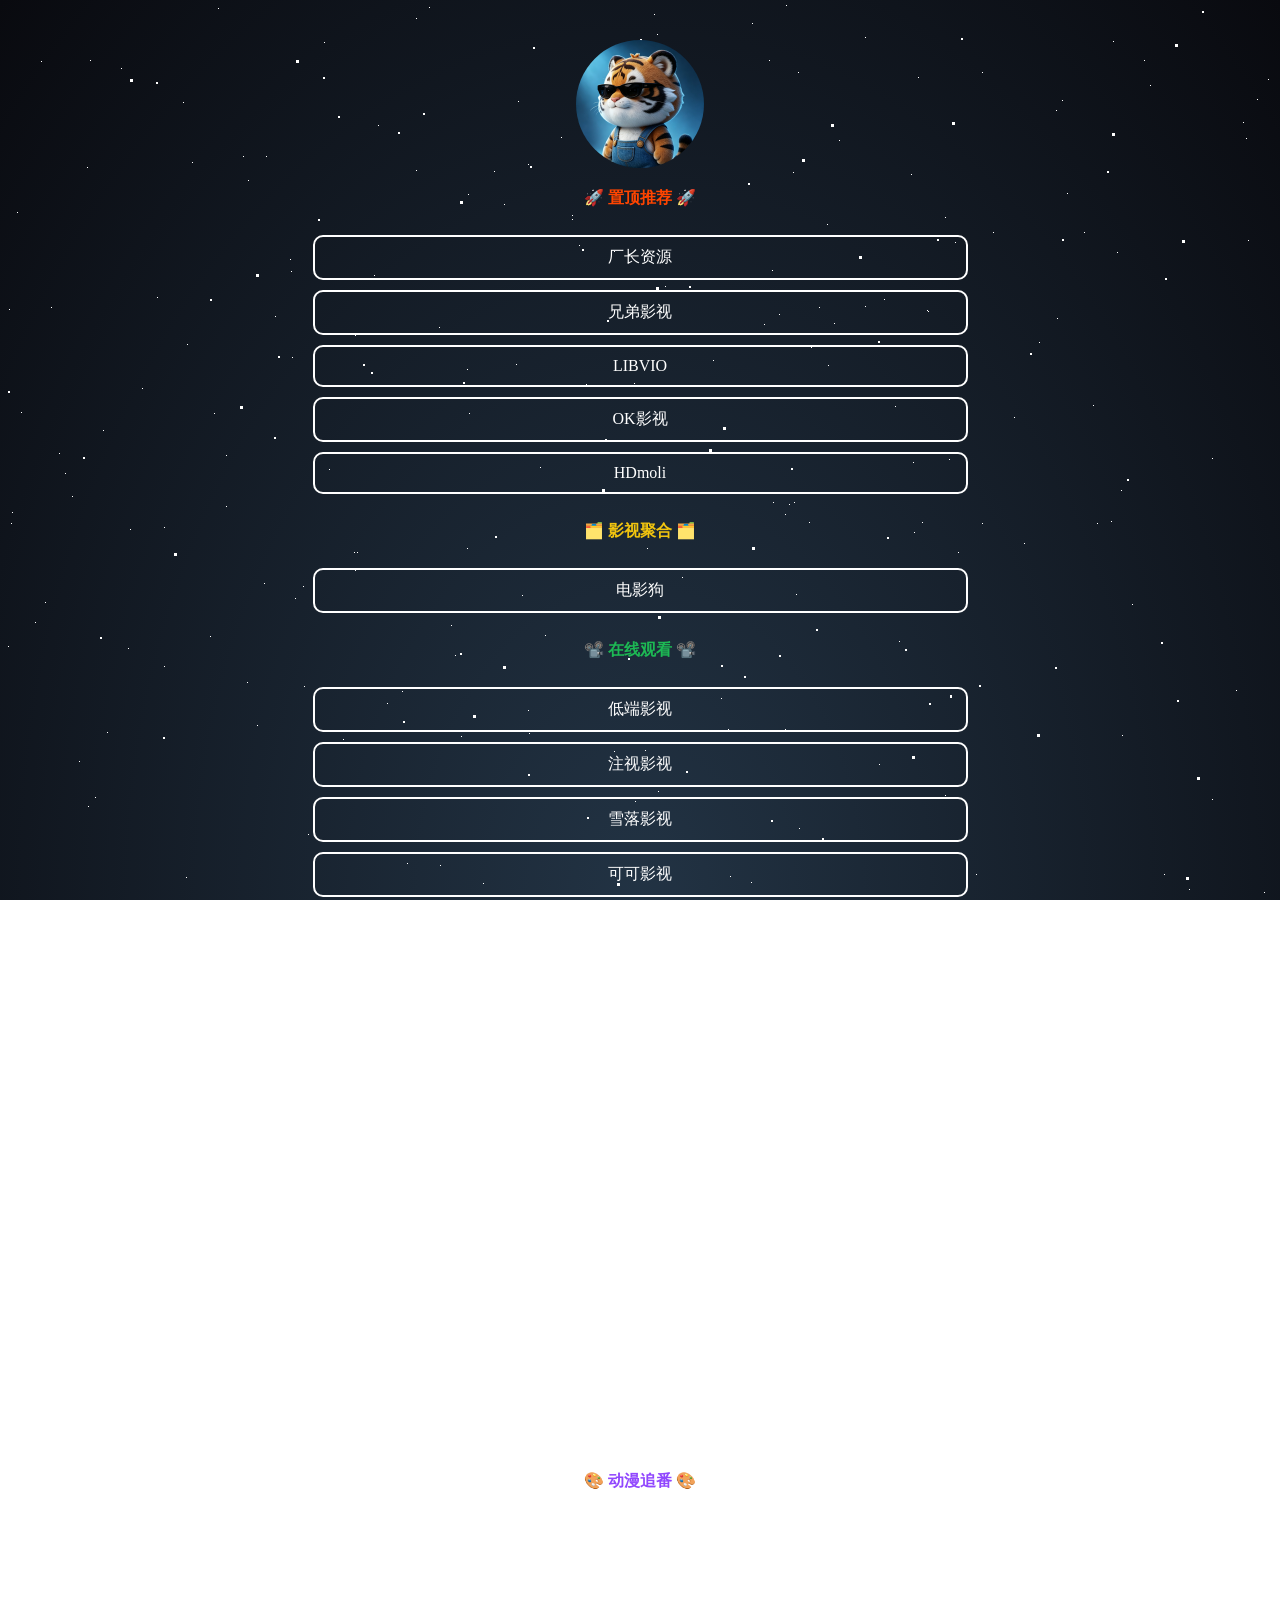
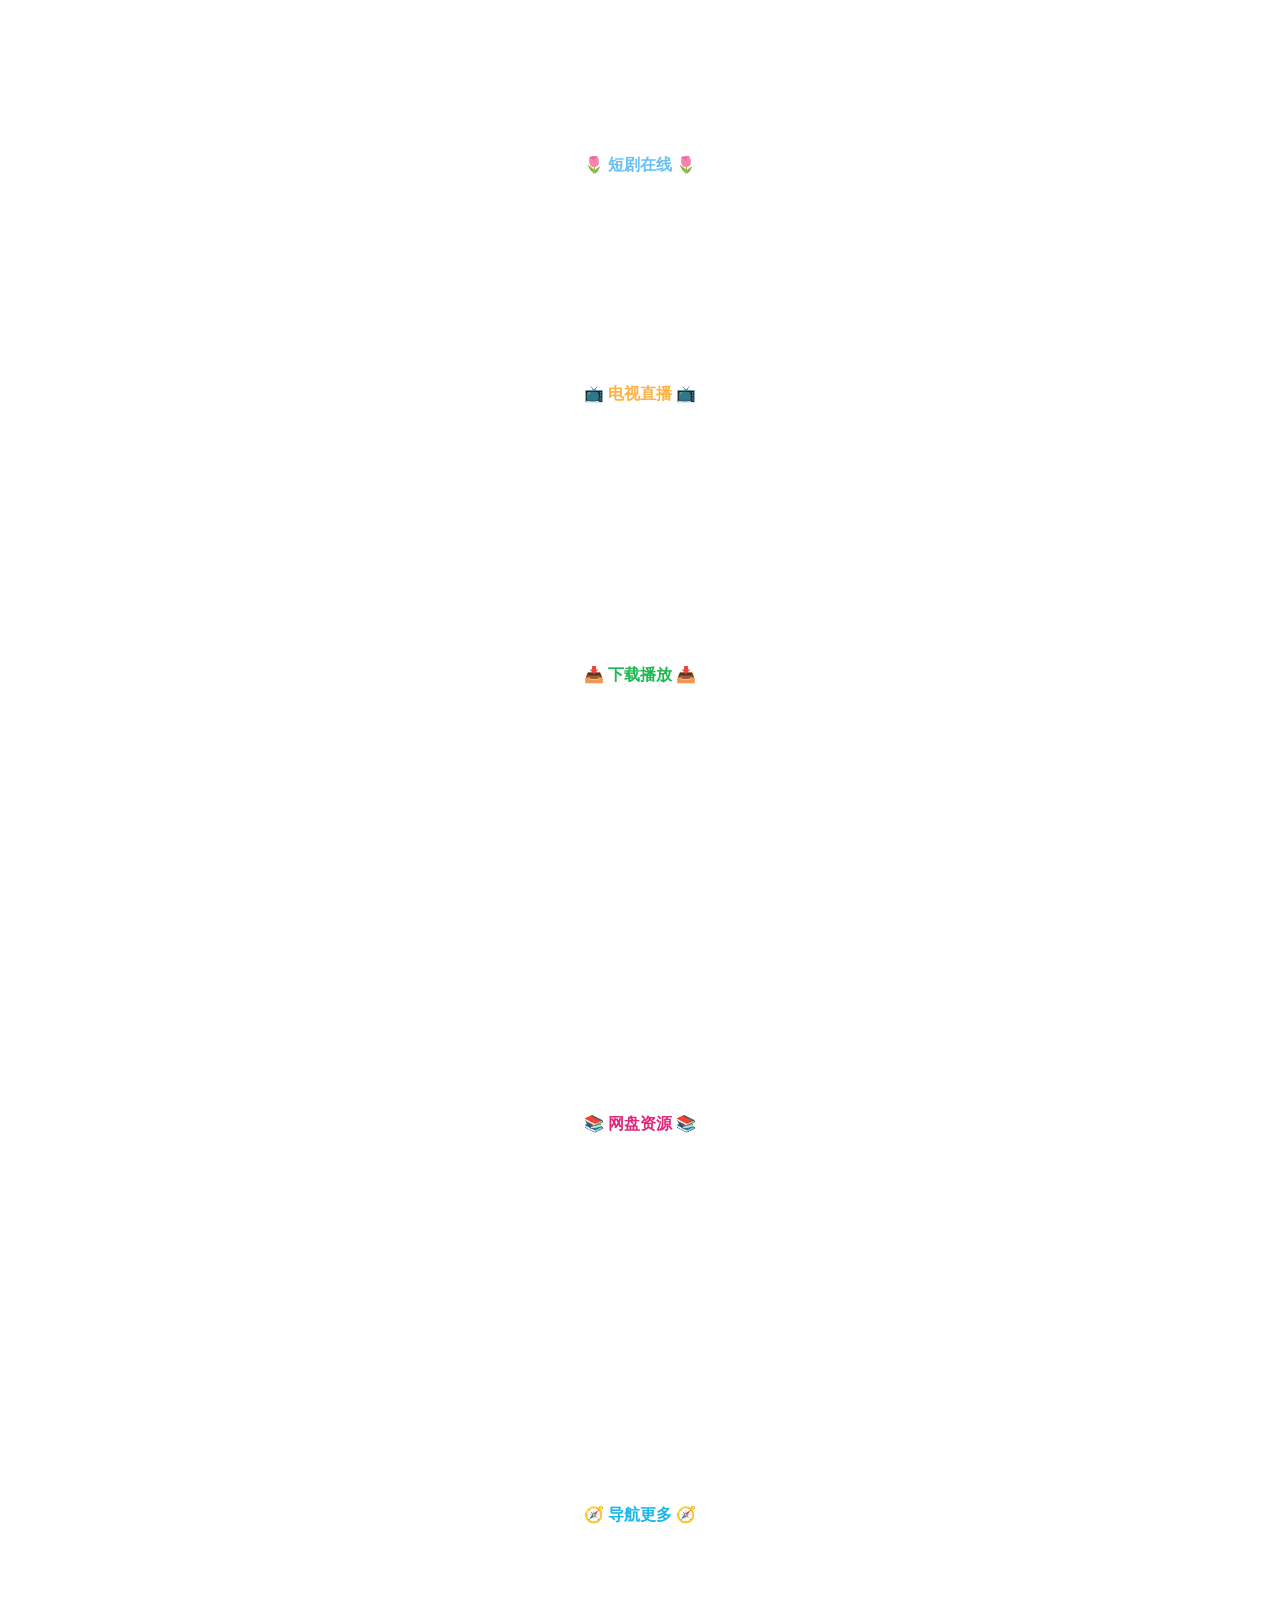
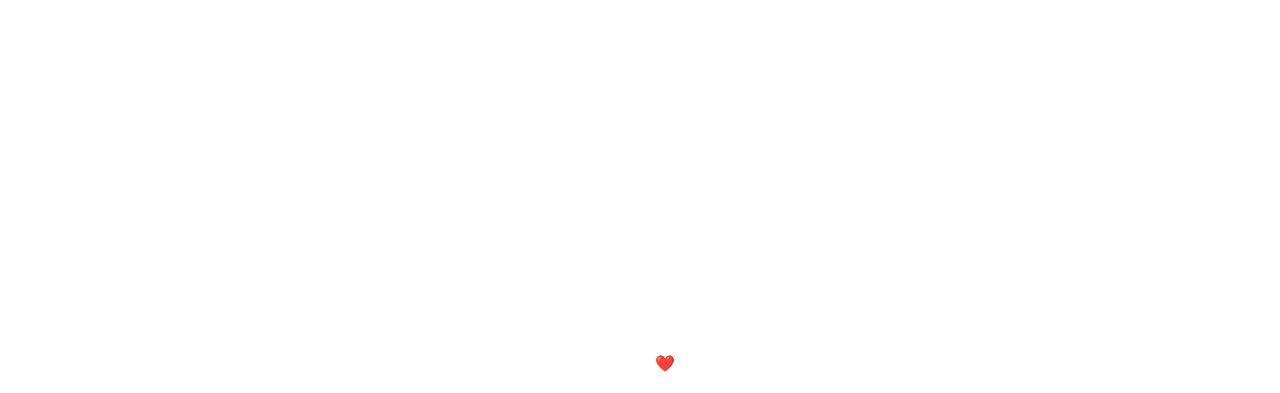
==== index.html @ 064dfe18 "Add files via upload" ====
<!DOCTYPE html>
<html lang="zh">
  <head>
    <meta charset="UTF-8">
    <meta name="viewport" content="width=device-width, initial-scale=1.0">
    <title>虎哥的影视导航</title>
    <!-- Favicon -->
    <link rel="icon" href="logo.png" type="image/x-icon" />

    <!-- Core theme CSS -->
    <link rel="stylesheet" href="style.css">
  </head>

  <body>
    <!-- Parallax Pixel Background Animation -->
    <div class="star-bg">
      <div id="stars1"></div>
      <div id="stars2"></div>
      <div id="stars3"></div>
    </div>
    <!-- End of Parallax Pixel Background Animation -->

    <div id="profilePicture" >
      <img src="logo.png" alt="Profile Picture">
    </div>

    <div class="category">
      🚀 <span class="danger2">置顶推荐</span> 🚀
    </div>

    <div class="links">
      <a class="link" href="https://www.czzy77.com/" target="_blank">
        厂长资源
      </a>
      <a class="link" href="https://www.brovod.com/" target="_blank">
        兄弟影视
      </a>
      <a class="link" href="https://www.libvio.cc/" target="_blank">
        LIBVIO
      </a>
      <a class="link" href="https://www.freeok.la/" target="_blank">
        OK影视
      </a>
      <a class="link" href="https://www.hdmoli.com/" target="_blank">
        HDmoli
      </a>
    </div>

    <div class="category">
      🗂️ <span class="warning3">影视聚合</span> 🗂️
    </div>

    <div class="links">
      <a class="link" href="https://www.dyg2024.com/" target="_blank">
        电影狗
      </a>
    </div>

    <div class="category">
      📽️ <span class="success2">在线观看</span> 📽️
    </div>

    <div class="links">
      <a class="link" href="https://ddys.forum/" target="_blank">
        低端影视
      </a>
      <a class="link" href="https://gazes.top/" target="_blank">
        注视影视
      </a>
      <a class="link" href="https://xlys.me/" target="_blank">
        雪落影视
      </a>
      <a class="link" href="https://www.kkys05.com/" target="_blank">
        可可影视
      </a>
      <a class="link" href="https://gz360.tv/" target="_blank">
        瓜子影视
      </a>
      <a class="link" href="https://www.88mv.vip/" target="_blank">
        88影视网
      </a>
      <a class="link" href="https://www.voflix.fun/" target="_blank">
        voflix HD
      </a>
      <a class="link" href="https://www.jqqzx.cc/" target="_blank">
        剧圈圈
      </a>
      <a class="link" href="https://www.nmdvd.cc/" target="_blank">
        农民影视
      </a>
      <a class="link" href="https://www.kpkuang.fyi/" target="_blank">
        看片狂人
      </a>
      <a class="link" href="https://www.bttwo.me/" target="_blank">
        两个BT
      </a>
      <a class="link" href="https://au1080.com/" target="_blank">
        Auete影视
      </a>
      <a class="link" href="https://kptv.us/" target="_blank">
        看片TV
      </a>
      <a class="link" href="https://www.555yy6.com" target="_blank">
        555影视
      </a>
    </div>

    <div class="category">
      🎨 <span class="primary2">动漫追番</span> 🎨
    </div>

    <div class="links">
      <a class="link" href="https://dm84.tv/" target="_blank">
        动漫巴士
      </a>
      <a class="link" href="https://www.dmmiku.com/" target="_blank">
        异世界动漫
      </a>
      <a class="link" href="https://anime1.me/" target="_blank">
        Anime1动漫
      </a>
      <a class="link" href="https://www.agedm.io/" target="_blank">
        AGE动漫
      </a>
    </div>

    <div class="category">
      🌷 <span class="info2">短剧在线</span> 🌷
    </div>

    <div class="links">
      <a class="link" href="https://www.kuaikaw.cn/" target="_blank">
        河马剧场
      </a>
      <a class="link" href="https://www.duanju2.com/" target="_blank">
        短剧网
      </a>
      <a class="link" href="https://www.kdocs.cn/l/ca8qDmenoQNn" target="_blank">
        短剧搜索
      </a>
    </div>

    <div class="category">
      📺 <span class="primary3">电视直播</span> 📺
    </div>

    <div class="links">
      <a class="link" href="http://m.haoqu99.com/" target="_blank">
        好趣直播
      </a>
      <a class="link" href="https://tv.cctv.com/live" target="_blank">
        央视CCTV
      </a>
      <a class="link" href="https://www.544744.com/" target="_blank">
        视界之家 
      </a>
      <a class="link" href="https://www.122411.com/" target="_blank">
        122411
      </a>
    </div>

    <div class="category">
      📥 <span class="success2">下载播放</span> 📥
    </div>

    <div class="links">
      <a class="link" href="https://www.dygod.net/" target="_blank">
        电影天堂
      </a>
      <a class="link" href="https://www.dyg123.cc/" target="_blank">
        电影港
      </a>
      <a class="link" href="https://www.clgod.xyz/" target="_blank">
        磁力天堂
      </a>
      <a class="link" href="https://xunlei8.cc/" target="_blank">
        迅雷电影天堂
      </a>
      <a class="link" href="https://www.cilixiong.org/" target="_blank">
        磁力熊
      </a>
      <a class="link" href="https://xn--tfr036ez7d.xyz/" target="_blank">
        磁力狗
      </a>
      <a class="link" href="https://www.xb6v.com/" target="_blank">
        新版6V
      </a>
    </div>

    <div class="category">
      📚 <span class="danger3">网盘资源</span> 📚
    </div>

    <div class="links">
      <a class="link" href="https://wogg.xxooo.cf/" target="_blank">
        玩偶哥哥
      </a>
      <a class="link" href="https://www.upyunso.com/" target="_blank">
        UP云搜
      </a>
      <a class="link" href="https://www.pansearch.me/" target="_blank">
        PanSearch
      </a>
      <a class="link" href="https://yiso.work/" target="_blank">
        易搜
      </a>
      <a class="link" href="https://pansoso.com/" target="_blank">
        盘搜搜
      </a>
      <a class="link" href="https://sou.pan.shujusousuo.com/" target="_blank">
        数据搜索
      </a>
    </div>

    <div class="category">
      🧭 <span class="info1">导航更多</span> 🧭
    </div>

    <div class="links">
      <a class="link" href="https://www.klyingshi4.com/" target="_blank">
        可乐影视
      </a>
      <a class="link" href="https://www.tvtv1.cc/" target="_blank">
        影视森林
      </a>
      <a class="link" href="https://anee.cc/" target="_blank">
        安逸影视
      </a>
      <a class="link" href="https://www.howgo.cc/watch" target="_blank">
        好狗导航
      </a>
      <a class="link" href="http://www.v.1xn1.com/" target="_blank">
        散装影视 
      </a>
      <a class="link" href="https://cupfox.app/" target="_blank">
        茶杯狐
      </a>
      <a class="link" href="https://iui.su/531/" target="_blank">
        不死鸟
      </a>
    </div>


    <div id="hashtag">
      ©HuGe❤️
    </div>
  </body>
</html>
---- style.css ----
:root {
    --bgColor: #223344;
    --bgColor2: #090a0f;
    --accentColor: #FFF;
    --delay: .3s;
}

.primary1 {
    color: #006AFF;
}
.primary2 {
    color: #9147FE;
}
.primary3 {
    color: #FFB142;
}
.success1 {
    color: #00FF00;
}
.success2 {
    color: #1DB954;
}
.success3 {
    color: #18AA4A;
}
.danger1 {
    color: #FF0000;
}
.danger2 {
    color: #FF4500;
}
.danger3 {
    color: #DD2A7B;
}
.warning1 {
    color: #FFFC00;
}
.warning2 {
    color: #FFDD00;
}
.warning3 {
    color: #F1C40F;
}
.info1 {
    color: #1AB7EA;
}
.info2 {
    color: #66C0F4;
}
.info3 {
    color: #2867B2;
}

body {
    margin: 0;
    padding: 0;
    min-height: 100vh;
    background: radial-gradient(ellipse at bottom, var(--bgColor) 0%, var(--bgColor2) 100%);
    /* background-image: url('https://bit.ly/3nFVqJh'); */
    background-attachment: fixed;
    background-repeat: no-repeat;
    background-size: cover;
    position: relative;
}

.star-bg {
    position: fixed;
    top: 0;
    left: 0;
    width: 100%;
    height: 100%;
    opacity: 0;
    z-index: -1;
    animation: 1s ease-out var(--delay) 1 transitionAnimation;
    animation-fill-mode: forwards;
}


#profilePicture, #profilePicture img {
    position: relative;
    width: 128px;
    height: 128px;
    display: block;
    margin: 40px auto 20px;
    border-radius: 50%;
    -webkit-tap-highlight-color: transparent;
}

.category {
    color: var(--accentColor);
    font-size: 1rem;
    font-weight: bold;
    line-height: 1.25;
    display: block;
    font-family: var(--font);
    width: 100%;
    text-align: center;
    text-decoration: none;
}

.links {
    max-width: 675px;
    width: auto;
    display: block;
    margin: 27px auto;
}

.link {
    position: relative;
    background-color: transparent;
    color: var(--accentColor);
    border: solid var(--accentColor) 2px;
    border-radius: 10px;
    font-size: 1rem;
    text-align: center;
    display: block;
    margin-left: 10px;
    margin-right: 10px;
    margin-bottom: 10px;
    padding: 10px; /* 17px */
    text-decoration: none;
    transition: all .5s cubic-bezier(.08, .59, .29, .99);
    -webkit-tap-highlight-color: transparent;
}

@media (hover: hover) {
    .link:hover {
        background-color: var(--accentColor);
        color: var(--bgColor);
    }
}

.link:active {
    background-color: var(--accentColor);
    color: var(--bgColor);
}

#hashtag {
    position: relative;
    padding-bottom: 20px;
    color: var(--accentColor);
    font-size: 1rem;
    display: block;
    font-family: var(--font);
    width: 100%;
    text-align: center;


}


/*-------------------------animations-----------------------*/
@keyframes transitionAnimation {
    0% {
        opacity: 0;
        transform: translateY(-10px);
    }
    100% {
        opacity: 1;
        transform: translateY(0);
    }
}

@keyframes animate {
    0% {
      background-position: -500%;
    }
    100% {
      background-position: 500%;
    }
}

@keyframes animStar {
    from {
        transform: translateY(0px);
    }
    to {
        transform: translateY(-2000px);
    }
}


/*-----------------------parallax-----------------------*/
/* credits: https://www.youtube.com/watch?v=aywzn9cf-_U */
#stars1 {
    width: 1px;
    height: 1px;
    background: transparent;
    animation: animStar 120s linear infinite;

    box-shadow: 779px 1331px #fff, 324px 42px #fff, 303px 586px #fff,
    1312px 276px #fff, 451px 625px #fff, 521px 1931px #fff, 1087px 1871px #fff,
    36px 1546px #fff, 132px 934px #fff, 1698px 901px #fff, 1418px 664px #fff,
    1448px 1157px #fff, 1084px 232px #fff, 347px 1776px #fff, 1722px 243px #fff,
    1629px 835px #fff, 479px 969px #fff, 1231px 960px #fff, 586px 384px #fff,
    164px 527px #fff, 8px 646px #fff, 1150px 1126px #fff, 665px 1357px #fff,
    1556px 1982px #fff, 1260px 1961px #fff, 1675px 1741px #fff,
    1843px 1514px #fff, 718px 1628px #fff, 242px 1343px #fff, 1497px 1880px #fff,
    1364px 230px #fff, 1739px 1302px #fff, 636px 959px #fff, 304px 686px #fff,
    614px 751px #fff, 1935px 816px #fff, 1428px 60px #fff, 355px 335px #fff,
    1594px 158px #fff, 90px 60px #fff, 1553px 162px #fff, 1239px 1825px #fff,
    1945px 587px #fff, 749px 1785px #fff, 1987px 1172px #fff, 1301px 1237px #fff,
    1039px 342px #fff, 1585px 1481px #fff, 995px 1048px #fff, 524px 932px #fff,
    214px 413px #fff, 1701px 1300px #fff, 1037px 1613px #fff, 1871px 996px #fff,
    1360px 1635px #fff, 1110px 1313px #fff, 412px 1783px #fff, 1949px 177px #fff,
    903px 1854px #fff, 700px 1936px #fff, 378px 125px #fff, 308px 834px #fff,
    1118px 962px #fff, 1350px 1929px #fff, 781px 1811px #fff, 561px 137px #fff,
    757px 1148px #fff, 1670px 1979px #fff, 343px 739px #fff, 945px 795px #fff,
    576px 1903px #fff, 1078px 1436px #fff, 1583px 450px #fff, 1366px 474px #fff,
    297px 1873px #fff, 192px 162px #fff, 1624px 1633px #fff, 59px 453px #fff,
    82px 1872px #fff, 1933px 498px #fff, 1966px 1974px #fff, 1975px 1688px #fff,
    779px 314px #fff, 1858px 1543px #fff, 73px 1507px #fff, 1693px 975px #fff,
    1683px 108px #fff, 1768px 1654px #fff, 654px 14px #fff, 494px 171px #fff,
    1689px 1895px #fff, 1660px 263px #fff, 1031px 903px #fff, 1203px 1393px #fff,
    1333px 1421px #fff, 1113px 41px #fff, 1206px 1645px #fff, 1325px 1635px #fff,
    142px 388px #fff, 572px 215px #fff, 1535px 296px #fff, 1419px 407px #fff,
    1379px 1003px #fff, 329px 469px #fff, 1791px 1652px #fff, 935px 1802px #fff,
    1330px 1820px #fff, 421px 1933px #fff, 828px 365px #fff, 275px 316px #fff,
    707px 960px #fff, 1605px 1554px #fff, 625px 58px #fff, 717px 1697px #fff,
    1669px 246px #fff, 1925px 322px #fff, 1154px 1803px #fff, 1929px 295px #fff,
    1248px 240px #fff, 1045px 1755px #fff, 166px 942px #fff, 1888px 1773px #fff,
    678px 1963px #fff, 1370px 569px #fff, 1974px 1400px #fff, 1786px 460px #fff,
    51px 307px #fff, 784px 1400px #fff, 730px 1258px #fff, 1712px 393px #fff,
    416px 170px #fff, 1797px 1932px #fff, 572px 219px #fff, 1557px 1856px #fff,
    218px 8px #fff, 348px 1334px #fff, 469px 413px #fff, 385px 1738px #fff,
    1357px 1818px #fff, 240px 942px #fff, 248px 1847px #fff, 1535px 806px #fff,
    236px 1514px #fff, 1429px 1556px #fff, 73px 1633px #fff, 1398px 1121px #fff,
    671px 1301px #fff, 1404px 1663px #fff, 740px 1018px #fff, 1600px 377px #fff,
    785px 514px #fff, 112px 1084px #fff, 1915px 1887px #fff, 1463px 1848px #fff,
    687px 1115px #fff, 1268px 1768px #fff, 1729px 1425px #fff,
    1284px 1022px #fff, 801px 974px #fff, 1975px 1317px #fff, 1354px 834px #fff,
    1446px 1484px #fff, 1283px 1786px #fff, 11px 523px #fff, 1842px 236px #fff,
    1355px 654px #fff, 429px 7px #fff, 1033px 1128px #fff, 157px 297px #fff,
    545px 635px #fff, 52px 1080px #fff, 827px 1520px #fff, 1121px 490px #fff,
    9px 309px #fff, 1744px 1586px #fff, 1014px 417px #fff, 1534px 524px #fff,
    958px 552px #fff, 1403px 1496px #fff, 387px 703px #fff, 1522px 548px #fff,
    1355px 282px #fff, 1532px 601px #fff, 1838px 790px #fff, 290px 259px #fff,
    295px 598px #fff, 1601px 539px #fff, 1561px 1272px #fff, 34px 1922px #fff,
    1024px 543px #fff, 467px 369px #fff, 722px 333px #fff, 1976px 1255px #fff,
    766px 983px #fff, 1582px 1285px #fff, 12px 512px #fff, 617px 1410px #fff,
    682px 577px #fff, 1334px 1438px #fff, 439px 327px #fff, 1617px 1661px #fff,
    673px 129px #fff, 794px 941px #fff, 1386px 1902px #fff, 37px 1353px #fff,
    1467px 1353px #fff, 416px 18px #fff, 187px 344px #fff, 200px 1898px #fff,
    1491px 1619px #fff, 811px 347px #fff, 924px 1827px #fff, 945px 217px #fff,
    1735px 1228px #fff, 379px 1890px #fff, 79px 761px #fff, 825px 1837px #fff,
    1980px 1558px #fff, 1308px 1573px #fff, 1488px 1726px #fff,
    382px 1208px #fff, 522px 595px #fff, 1277px 1898px #fff, 354px 552px #fff,
    161px 1784px #fff, 614px 251px #fff, 526px 1576px #fff, 17px 212px #fff,
    179px 996px #fff, 467px 1208px #fff, 1944px 1838px #fff, 1140px 1093px #fff,
    858px 1007px #fff, 200px 1064px #fff, 423px 1964px #fff, 1945px 439px #fff,
    1377px 689px #fff, 1120px 1437px #fff, 1876px 668px #fff, 907px 1324px #fff,
    343px 1976px #fff, 1816px 1501px #fff, 1849px 177px #fff, 647px 91px #fff,
    1984px 1012px #fff, 1336px 1300px #fff, 128px 648px #fff, 305px 1060px #fff,
    1324px 826px #fff, 1263px 1314px #fff, 1801px 629px #fff, 1614px 1555px #fff,
    1634px 90px #fff, 1603px 452px #fff, 891px 1984px #fff, 1556px 1906px #fff,
    121px 68px #fff, 1676px 1714px #fff, 516px 936px #fff, 1947px 1492px #fff,
    1455px 1519px #fff, 45px 602px #fff, 205px 1039px #fff, 793px 172px #fff,
    1562px 1739px #fff, 1056px 110px #fff, 1512px 379px #fff, 1795px 1621px #fff,
    1848px 607px #fff, 262px 1719px #fff, 477px 991px #fff, 483px 883px #fff,
    1239px 1197px #fff, 1496px 647px #fff, 1649px 25px #fff, 1491px 1946px #fff,
    119px 996px #fff, 179px 1472px #fff, 1341px 808px #fff, 1565px 1700px #fff,
    407px 1544px #fff, 1754px 357px #fff, 1288px 981px #fff, 902px 1997px #fff,
    1755px 1668px #fff, 186px 877px #fff, 1202px 1882px #fff, 461px 1213px #fff,
    1400px 748px #fff, 1969px 1899px #fff, 809px 522px #fff, 514px 1219px #fff,
    374px 275px #fff, 938px 1973px #fff, 357px 552px #fff, 144px 1722px #fff,
    1572px 912px #fff, 402px 1858px #fff, 1544px 1195px #fff, 667px 1257px #fff,
    727px 1496px #fff, 993px 232px #fff, 1772px 313px #fff, 1040px 1590px #fff,
    1204px 1973px #fff, 1268px 79px #fff, 1555px 1048px #fff, 986px 1707px #fff,
    978px 1710px #fff, 713px 360px #fff, 407px 863px #fff, 461px 736px #fff,
    284px 1608px #fff, 103px 430px #fff, 1283px 1319px #fff, 977px 1186px #fff,
    1966px 1516px #fff, 1287px 1129px #fff, 70px 1098px #fff, 1189px 889px #fff,
    1126px 1734px #fff, 309px 1292px #fff, 879px 764px #fff, 65px 473px #fff,
    1003px 1959px #fff, 658px 791px #fff, 402px 1576px #fff, 35px 622px #fff,
    529px 1589px #fff, 164px 666px #fff, 1876px 1290px #fff, 1541px 526px #fff,
    270px 1297px #fff, 440px 865px #fff, 1500px 802px #fff, 182px 1754px #fff,
    1264px 892px #fff, 272px 1249px #fff, 1289px 1535px #fff, 190px 1646px #fff,
    955px 242px #fff, 1456px 1597px #fff, 1727px 1983px #fff, 635px 801px #fff,
    226px 455px #fff, 1396px 1710px #fff, 849px 1863px #fff, 237px 1264px #fff,
    839px 140px #fff, 1122px 735px #fff, 1280px 15px #fff, 1318px 242px #fff,
    1819px 1148px #fff, 333px 1392px #fff, 1949px 553px #fff, 1878px 1332px #fff,
    467px 548px #fff, 1812px 1082px #fff, 1067px 193px #fff, 243px 156px #fff,
    483px 1616px #fff, 1714px 933px #fff, 759px 1800px #fff, 1822px 995px #fff,
    1877px 572px #fff, 581px 1084px #fff, 107px 732px #fff, 642px 1837px #fff,
    166px 1493px #fff, 1555px 198px #fff, 819px 307px #fff, 947px 345px #fff,
    827px 224px #fff, 927px 1394px #fff, 540px 467px #fff, 1093px 405px #fff,
    1140px 927px #fff, 130px 529px #fff, 33px 1980px #fff, 1147px 1663px #fff,
    1616px 1436px #fff, 528px 710px #fff, 798px 1100px #fff, 505px 1480px #fff,
    899px 641px #fff, 1909px 1949px #fff, 1311px 964px #fff, 979px 1301px #fff,
    1393px 969px #fff, 1793px 1886px #fff, 292px 357px #fff, 1196px 1718px #fff,
    1290px 1994px #fff, 537px 1973px #fff, 1181px 1674px #fff,
    1740px 1566px #fff, 1307px 265px #fff, 922px 522px #fff, 1892px 472px #fff,
    384px 1746px #fff, 392px 1098px #fff, 647px 548px #fff, 390px 1498px #fff,
    1246px 138px #fff, 730px 876px #fff, 192px 1472px #fff, 1790px 1789px #fff,
    928px 311px #fff, 1253px 1647px #fff, 747px 1921px #fff, 1561px 1025px #fff,
    1533px 1292px #fff, 1985px 195px #fff, 728px 729px #fff, 1712px 1936px #fff,
    512px 1717px #fff, 1528px 483px #fff, 313px 1642px #fff, 281px 1849px #fff,
    1212px 799px #fff, 435px 1191px #fff, 1422px 611px #fff, 1718px 1964px #fff,
    411px 944px #fff, 210px 636px #fff, 1502px 1295px #fff, 1434px 349px #fff,
    769px 60px #fff, 747px 1053px #fff, 789px 504px #fff, 1436px 1264px #fff,
    1893px 1225px #fff, 1394px 1788px #fff, 1108px 1317px #fff,
    1673px 1395px #fff, 854px 1010px #fff, 1705px 80px #fff, 1858px 148px #fff,
    1729px 344px #fff, 1388px 664px #fff, 895px 406px #fff, 1479px 157px #fff,
    1441px 1157px #fff, 552px 1900px #fff, 516px 364px #fff, 1647px 189px #fff,
    1427px 1071px #fff, 785px 729px #fff, 1080px 1710px #fff, 504px 204px #fff,
    1177px 1622px #fff, 657px 34px #fff, 1296px 1099px #fff, 248px 180px #fff,
    1212px 1568px #fff, 667px 1562px #fff, 695px 841px #fff, 1608px 1247px #fff,
    751px 882px #fff, 87px 167px #fff, 607px 1368px #fff, 1363px 1203px #fff,
    1836px 317px #fff, 1668px 1703px #fff, 830px 1154px #fff, 1721px 1398px #fff,
    1601px 1280px #fff, 976px 874px #fff, 1743px 254px #fff, 1020px 1815px #fff,
    1670px 1766px #fff, 1890px 735px #fff, 1379px 136px #fff, 1864px 695px #fff,
    206px 965px #fff, 1404px 1932px #fff, 1923px 1360px #fff, 247px 682px #fff,
    519px 1708px #fff, 645px 750px #fff, 1164px 1204px #fff, 834px 323px #fff,
    172px 1350px #fff, 213px 972px #fff, 1837px 190px #fff, 285px 1806px #fff,
    1047px 1299px #fff, 1548px 825px #fff, 1730px 324px #fff, 1346px 1909px #fff,
    772px 270px #fff, 345px 1190px #fff, 478px 1433px #fff, 1479px 25px #fff,
    1994px 1830px #fff, 1744px 732px #fff, 20px 1635px #fff, 690px 1795px #fff,
    1594px 569px #fff, 579px 245px #fff, 1398px 733px #fff, 408px 1352px #fff,
    1774px 120px #fff, 1152px 1370px #fff, 1698px 1810px #fff, 710px 1450px #fff,
    665px 286px #fff, 493px 1720px #fff, 786px 5px #fff, 637px 1140px #fff,
    764px 324px #fff, 927px 310px #fff, 938px 1424px #fff, 1884px 744px #fff,
    913px 462px #fff, 1831px 1936px #fff, 1527px 249px #fff, 36px 1381px #fff,
    1597px 581px #fff, 1530px 355px #fff, 949px 459px #fff, 799px 828px #fff,
    242px 1471px #fff, 654px 797px #fff, 796px 594px #fff, 1365px 678px #fff,
    752px 23px #fff, 1630px 541px #fff, 982px 72px #fff, 1733px 1831px #fff,
    21px 412px #fff, 775px 998px #fff, 335px 1945px #fff, 264px 583px #fff,
    158px 1311px #fff, 528px 164px #fff, 1978px 574px #fff, 717px 1203px #fff,
    734px 1591px #fff, 1555px 820px #fff, 16px 1943px #fff, 1625px 1177px #fff,
    1236px 690px #fff, 1585px 1590px #fff, 1737px 1728px #fff, 721px 698px #fff,
    1804px 1186px #fff, 166px 980px #fff, 1850px 230px #fff, 330px 1712px #fff,
    95px 797px #fff, 1948px 1078px #fff, 469px 939px #fff, 1269px 1899px #fff,
    955px 1220px #fff, 1137px 1075px #fff, 312px 1293px #fff, 986px 1762px #fff,
    1103px 1238px #fff, 428px 1993px #fff, 355px 570px #fff, 977px 1836px #fff,
    1395px 1092px #fff, 276px 913px #fff, 1743px 656px #fff, 773px 502px #fff,
    1686px 1322px #fff, 1516px 1945px #fff, 1334px 501px #fff, 266px 156px #fff,
    455px 655px #fff, 798px 72px #fff, 1059px 1259px #fff, 1402px 1687px #fff,
    236px 1329px #fff, 1455px 786px #fff, 146px 1228px #fff, 1851px 823px #fff,
    1062px 100px #fff, 1220px 953px #fff, 20px 1826px #fff, 36px 1063px #fff,
    1525px 338px #fff, 790px 1521px #fff, 741px 1099px #fff, 288px 1489px #fff,
    700px 1060px #fff, 390px 1071px #fff, 411px 1036px #fff, 1853px 1072px #fff,
    1446px 1085px #fff, 1164px 874px #fff, 924px 925px #fff, 291px 271px #fff,
    1257px 1964px #fff, 1580px 1352px #fff, 1507px 1216px #fff, 211px 956px #fff,
    985px 1195px #fff, 975px 1640px #fff, 518px 101px #fff, 663px 1395px #fff,
    914px 532px #fff, 145px 1320px #fff, 69px 1397px #fff, 982px 523px #fff,
    257px 725px #fff, 1599px 831px #fff, 1636px 1513px #fff, 1250px 1158px #fff,
    1132px 604px #fff, 183px 102px #fff, 1057px 318px #fff, 1247px 1835px #fff,
    1983px 1110px #fff, 1077px 1455px #fff, 921px 1770px #fff, 806px 1350px #fff,
    1938px 1992px #fff, 855px 1260px #fff, 902px 1345px #fff, 658px 1908px #fff,
    1845px 679px #fff, 712px 1482px #fff, 595px 950px #fff, 1784px 1992px #fff,
    1847px 1785px #fff, 691px 1004px #fff, 175px 1179px #fff, 1666px 1911px #fff,
    41px 61px #fff, 971px 1080px #fff, 1830px 1450px #fff, 1351px 1518px #fff,
    1257px 99px #fff, 1395px 1498px #fff, 1117px 252px #fff, 1779px 597px #fff,
    1346px 729px #fff, 1108px 1144px #fff, 402px 691px #fff, 72px 496px #fff,
    1673px 1604px #fff, 1497px 974px #fff, 1865px 1664px #fff, 88px 806px #fff,
    918px 77px #fff, 244px 1118px #fff, 256px 1820px #fff, 1851px 1840px #fff,
    605px 1851px #fff, 634px 383px #fff, 865px 37px #fff, 943px 1024px #fff,
    1951px 177px #fff, 1097px 523px #fff, 985px 1700px #fff, 1243px 122px #fff,
    768px 1070px #fff, 468px 194px #fff, 320px 1867px #fff, 1850px 185px #fff,
    380px 1616px #fff, 468px 1294px #fff, 1122px 1743px #fff, 884px 299px #fff,
    1300px 1917px #fff, 1860px 396px #fff, 1270px 990px #fff, 529px 733px #fff,
    1975px 1347px #fff, 1885px 685px #fff, 226px 506px #fff, 651px 878px #fff,
    1323px 680px #fff, 1284px 680px #fff, 238px 1967px #fff, 911px 174px #fff,
    1111px 521px #fff, 1150px 85px #fff, 794px 502px #fff, 484px 1856px #fff,
    1809px 368px #fff, 112px 953px #fff, 590px 1009px #fff, 1655px 311px #fff,
    100px 1026px #fff, 1803px 352px #fff, 865px 306px #fff, 1077px 1019px #fff,
    1335px 872px #fff, 1647px 1298px #fff, 1233px 1387px #fff, 698px 1036px #fff,
    659px 1860px #fff, 388px 1412px #fff, 1212px 458px #fff, 755px 1468px #fff,
    696px 1654px #fff, 1144px 60px #fff;
}

#stars1:after {
    content: '';
    position: absolute;
    top: auto;
    width: 1px;
    height: 1px;
    background: transparent;

    box-shadow: 779px 1331px #fff, 324px 42px #fff, 303px 586px #fff,
    1312px 276px #fff, 451px 625px #fff, 521px 1931px #fff, 1087px 1871px #fff,
    36px 1546px #fff, 132px 934px #fff, 1698px 901px #fff, 1418px 664px #fff,
    1448px 1157px #fff, 1084px 232px #fff, 347px 1776px #fff, 1722px 243px #fff,
    1629px 835px #fff, 479px 969px #fff, 1231px 960px #fff, 586px 384px #fff,
    164px 527px #fff, 8px 646px #fff, 1150px 1126px #fff, 665px 1357px #fff,
    1556px 1982px #fff, 1260px 1961px #fff, 1675px 1741px #fff,
    1843px 1514px #fff, 718px 1628px #fff, 242px 1343px #fff, 1497px 1880px #fff,
    1364px 230px #fff, 1739px 1302px #fff, 636px 959px #fff, 304px 686px #fff,
    614px 751px #fff, 1935px 816px #fff, 1428px 60px #fff, 355px 335px #fff,
    1594px 158px #fff, 90px 60px #fff, 1553px 162px #fff, 1239px 1825px #fff,
    1945px 587px #fff, 749px 1785px #fff, 1987px 1172px #fff, 1301px 1237px #fff,
    1039px 342px #fff, 1585px 1481px #fff, 995px 1048px #fff, 524px 932px #fff,
    214px 413px #fff, 1701px 1300px #fff, 1037px 1613px #fff, 1871px 996px #fff,
    1360px 1635px #fff, 1110px 1313px #fff, 412px 1783px #fff, 1949px 177px #fff,
    903px 1854px #fff, 700px 1936px #fff, 378px 125px #fff, 308px 834px #fff,
    1118px 962px #fff, 1350px 1929px #fff, 781px 1811px #fff, 561px 137px #fff,
    757px 1148px #fff, 1670px 1979px #fff, 343px 739px #fff, 945px 795px #fff,
    576px 1903px #fff, 1078px 1436px #fff, 1583px 450px #fff, 1366px 474px #fff,
    297px 1873px #fff, 192px 162px #fff, 1624px 1633px #fff, 59px 453px #fff,
    82px 1872px #fff, 1933px 498px #fff, 1966px 1974px #fff, 1975px 1688px #fff,
    779px 314px #fff, 1858px 1543px #fff, 73px 1507px #fff, 1693px 975px #fff,
    1683px 108px #fff, 1768px 1654px #fff, 654px 14px #fff, 494px 171px #fff,
    1689px 1895px #fff, 1660px 263px #fff, 1031px 903px #fff, 1203px 1393px #fff,
    1333px 1421px #fff, 1113px 41px #fff, 1206px 1645px #fff, 1325px 1635px #fff,
    142px 388px #fff, 572px 215px #fff, 1535px 296px #fff, 1419px 407px #fff,
    1379px 1003px #fff, 329px 469px #fff, 1791px 1652px #fff, 935px 1802px #fff,
    1330px 1820px #fff, 421px 1933px #fff, 828px 365px #fff, 275px 316px #fff,
    707px 960px #fff, 1605px 1554px #fff, 625px 58px #fff, 717px 1697px #fff,
    1669px 246px #fff, 1925px 322px #fff, 1154px 1803px #fff, 1929px 295px #fff,
    1248px 240px #fff, 1045px 1755px #fff, 166px 942px #fff, 1888px 1773px #fff,
    678px 1963px #fff, 1370px 569px #fff, 1974px 1400px #fff, 1786px 460px #fff,
    51px 307px #fff, 784px 1400px #fff, 730px 1258px #fff, 1712px 393px #fff,
    416px 170px #fff, 1797px 1932px #fff, 572px 219px #fff, 1557px 1856px #fff,
    218px 8px #fff, 348px 1334px #fff, 469px 413px #fff, 385px 1738px #fff,
    1357px 1818px #fff, 240px 942px #fff, 248px 1847px #fff, 1535px 806px #fff,
    236px 1514px #fff, 1429px 1556px #fff, 73px 1633px #fff, 1398px 1121px #fff,
    671px 1301px #fff, 1404px 1663px #fff, 740px 1018px #fff, 1600px 377px #fff,
    785px 514px #fff, 112px 1084px #fff, 1915px 1887px #fff, 1463px 1848px #fff,
    687px 1115px #fff, 1268px 1768px #fff, 1729px 1425px #fff,
    1284px 1022px #fff, 801px 974px #fff, 1975px 1317px #fff, 1354px 834px #fff,
    1446px 1484px #fff, 1283px 1786px #fff, 11px 523px #fff, 1842px 236px #fff,
    1355px 654px #fff, 429px 7px #fff, 1033px 1128px #fff, 157px 297px #fff,
    545px 635px #fff, 52px 1080px #fff, 827px 1520px #fff, 1121px 490px #fff,
    9px 309px #fff, 1744px 1586px #fff, 1014px 417px #fff, 1534px 524px #fff,
    958px 552px #fff, 1403px 1496px #fff, 387px 703px #fff, 1522px 548px #fff,
    1355px 282px #fff, 1532px 601px #fff, 1838px 790px #fff, 290px 259px #fff,
    295px 598px #fff, 1601px 539px #fff, 1561px 1272px #fff, 34px 1922px #fff,
    1024px 543px #fff, 467px 369px #fff, 722px 333px #fff, 1976px 1255px #fff,
    766px 983px #fff, 1582px 1285px #fff, 12px 512px #fff, 617px 1410px #fff,
    682px 577px #fff, 1334px 1438px #fff, 439px 327px #fff, 1617px 1661px #fff,
    673px 129px #fff, 794px 941px #fff, 1386px 1902px #fff, 37px 1353px #fff,
    1467px 1353px #fff, 416px 18px #fff, 187px 344px #fff, 200px 1898px #fff,
    1491px 1619px #fff, 811px 347px #fff, 924px 1827px #fff, 945px 217px #fff,
    1735px 1228px #fff, 379px 1890px #fff, 79px 761px #fff, 825px 1837px #fff,
    1980px 1558px #fff, 1308px 1573px #fff, 1488px 1726px #fff,
    382px 1208px #fff, 522px 595px #fff, 1277px 1898px #fff, 354px 552px #fff,
    161px 1784px #fff, 614px 251px #fff, 526px 1576px #fff, 17px 212px #fff,
    179px 996px #fff, 467px 1208px #fff, 1944px 1838px #fff, 1140px 1093px #fff,
    858px 1007px #fff, 200px 1064px #fff, 423px 1964px #fff, 1945px 439px #fff,
    1377px 689px #fff, 1120px 1437px #fff, 1876px 668px #fff, 907px 1324px #fff,
    343px 1976px #fff, 1816px 1501px #fff, 1849px 177px #fff, 647px 91px #fff,
    1984px 1012px #fff, 1336px 1300px #fff, 128px 648px #fff, 305px 1060px #fff,
    1324px 826px #fff, 1263px 1314px #fff, 1801px 629px #fff, 1614px 1555px #fff,
    1634px 90px #fff, 1603px 452px #fff, 891px 1984px #fff, 1556px 1906px #fff,
    121px 68px #fff, 1676px 1714px #fff, 516px 936px #fff, 1947px 1492px #fff,
    1455px 1519px #fff, 45px 602px #fff, 205px 1039px #fff, 793px 172px #fff,
    1562px 1739px #fff, 1056px 110px #fff, 1512px 379px #fff, 1795px 1621px #fff,
    1848px 607px #fff, 262px 1719px #fff, 477px 991px #fff, 483px 883px #fff,
    1239px 1197px #fff, 1496px 647px #fff, 1649px 25px #fff, 1491px 1946px #fff,
    119px 996px #fff, 179px 1472px #fff, 1341px 808px #fff, 1565px 1700px #fff,
    407px 1544px #fff, 1754px 357px #fff, 1288px 981px #fff, 902px 1997px #fff,
    1755px 1668px #fff, 186px 877px #fff, 1202px 1882px #fff, 461px 1213px #fff,
    1400px 748px #fff, 1969px 1899px #fff, 809px 522px #fff, 514px 1219px #fff,
    374px 275px #fff, 938px 1973px #fff, 357px 552px #fff, 144px 1722px #fff,
    1572px 912px #fff, 402px 1858px #fff, 1544px 1195px #fff, 667px 1257px #fff,
    727px 1496px #fff, 993px 232px #fff, 1772px 313px #fff, 1040px 1590px #fff,
    1204px 1973px #fff, 1268px 79px #fff, 1555px 1048px #fff, 986px 1707px #fff,
    978px 1710px #fff, 713px 360px #fff, 407px 863px #fff, 461px 736px #fff,
    284px 1608px #fff, 103px 430px #fff, 1283px 1319px #fff, 977px 1186px #fff,
    1966px 1516px #fff, 1287px 1129px #fff, 70px 1098px #fff, 1189px 889px #fff,
    1126px 1734px #fff, 309px 1292px #fff, 879px 764px #fff, 65px 473px #fff,
    1003px 1959px #fff, 658px 791px #fff, 402px 1576px #fff, 35px 622px #fff,
    529px 1589px #fff, 164px 666px #fff, 1876px 1290px #fff, 1541px 526px #fff,
    270px 1297px #fff, 440px 865px #fff, 1500px 802px #fff, 182px 1754px #fff,
    1264px 892px #fff, 272px 1249px #fff, 1289px 1535px #fff, 190px 1646px #fff,
    955px 242px #fff, 1456px 1597px #fff, 1727px 1983px #fff, 635px 801px #fff,
    226px 455px #fff, 1396px 1710px #fff, 849px 1863px #fff, 237px 1264px #fff,
    839px 140px #fff, 1122px 735px #fff, 1280px 15px #fff, 1318px 242px #fff,
    1819px 1148px #fff, 333px 1392px #fff, 1949px 553px #fff, 1878px 1332px #fff,
    467px 548px #fff, 1812px 1082px #fff, 1067px 193px #fff, 243px 156px #fff,
    483px 1616px #fff, 1714px 933px #fff, 759px 1800px #fff, 1822px 995px #fff,
    1877px 572px #fff, 581px 1084px #fff, 107px 732px #fff, 642px 1837px #fff,
    166px 1493px #fff, 1555px 198px #fff, 819px 307px #fff, 947px 345px #fff,
    827px 224px #fff, 927px 1394px #fff, 540px 467px #fff, 1093px 405px #fff,
    1140px 927px #fff, 130px 529px #fff, 33px 1980px #fff, 1147px 1663px #fff,
    1616px 1436px #fff, 528px 710px #fff, 798px 1100px #fff, 505px 1480px #fff,
    899px 641px #fff, 1909px 1949px #fff, 1311px 964px #fff, 979px 1301px #fff,
    1393px 969px #fff, 1793px 1886px #fff, 292px 357px #fff, 1196px 1718px #fff,
    1290px 1994px #fff, 537px 1973px #fff, 1181px 1674px #fff,
    1740px 1566px #fff, 1307px 265px #fff, 922px 522px #fff, 1892px 472px #fff,
    384px 1746px #fff, 392px 1098px #fff, 647px 548px #fff, 390px 1498px #fff,
    1246px 138px #fff, 730px 876px #fff, 192px 1472px #fff, 1790px 1789px #fff,
    928px 311px #fff, 1253px 1647px #fff, 747px 1921px #fff, 1561px 1025px #fff,
    1533px 1292px #fff, 1985px 195px #fff, 728px 729px #fff, 1712px 1936px #fff,
    512px 1717px #fff, 1528px 483px #fff, 313px 1642px #fff, 281px 1849px #fff,
    1212px 799px #fff, 435px 1191px #fff, 1422px 611px #fff, 1718px 1964px #fff,
    411px 944px #fff, 210px 636px #fff, 1502px 1295px #fff, 1434px 349px #fff,
    769px 60px #fff, 747px 1053px #fff, 789px 504px #fff, 1436px 1264px #fff,
    1893px 1225px #fff, 1394px 1788px #fff, 1108px 1317px #fff,
    1673px 1395px #fff, 854px 1010px #fff, 1705px 80px #fff, 1858px 148px #fff,
    1729px 344px #fff, 1388px 664px #fff, 895px 406px #fff, 1479px 157px #fff,
    1441px 1157px #fff, 552px 1900px #fff, 516px 364px #fff, 1647px 189px #fff,
    1427px 1071px #fff, 785px 729px #fff, 1080px 1710px #fff, 504px 204px #fff,
    1177px 1622px #fff, 657px 34px #fff, 1296px 1099px #fff, 248px 180px #fff,
    1212px 1568px #fff, 667px 1562px #fff, 695px 841px #fff, 1608px 1247px #fff,
    751px 882px #fff, 87px 167px #fff, 607px 1368px #fff, 1363px 1203px #fff,
    1836px 317px #fff, 1668px 1703px #fff, 830px 1154px #fff, 1721px 1398px #fff,
    1601px 1280px #fff, 976px 874px #fff, 1743px 254px #fff, 1020px 1815px #fff,
    1670px 1766px #fff, 1890px 735px #fff, 1379px 136px #fff, 1864px 695px #fff,
    206px 965px #fff, 1404px 1932px #fff, 1923px 1360px #fff, 247px 682px #fff,
    519px 1708px #fff, 645px 750px #fff, 1164px 1204px #fff, 834px 323px #fff,
    172px 1350px #fff, 213px 972px #fff, 1837px 190px #fff, 285px 1806px #fff,
    1047px 1299px #fff, 1548px 825px #fff, 1730px 324px #fff, 1346px 1909px #fff,
    772px 270px #fff, 345px 1190px #fff, 478px 1433px #fff, 1479px 25px #fff,
    1994px 1830px #fff, 1744px 732px #fff, 20px 1635px #fff, 690px 1795px #fff,
    1594px 569px #fff, 579px 245px #fff, 1398px 733px #fff, 408px 1352px #fff,
    1774px 120px #fff, 1152px 1370px #fff, 1698px 1810px #fff, 710px 1450px #fff,
    665px 286px #fff, 493px 1720px #fff, 786px 5px #fff, 637px 1140px #fff,
    764px 324px #fff, 927px 310px #fff, 938px 1424px #fff, 1884px 744px #fff,
    913px 462px #fff, 1831px 1936px #fff, 1527px 249px #fff, 36px 1381px #fff,
    1597px 581px #fff, 1530px 355px #fff, 949px 459px #fff, 799px 828px #fff,
    242px 1471px #fff, 654px 797px #fff, 796px 594px #fff, 1365px 678px #fff,
    752px 23px #fff, 1630px 541px #fff, 982px 72px #fff, 1733px 1831px #fff,
    21px 412px #fff, 775px 998px #fff, 335px 1945px #fff, 264px 583px #fff,
    158px 1311px #fff, 528px 164px #fff, 1978px 574px #fff, 717px 1203px #fff,
    734px 1591px #fff, 1555px 820px #fff, 16px 1943px #fff, 1625px 1177px #fff,
    1236px 690px #fff, 1585px 1590px #fff, 1737px 1728px #fff, 721px 698px #fff,
    1804px 1186px #fff, 166px 980px #fff, 1850px 230px #fff, 330px 1712px #fff,
    95px 797px #fff, 1948px 1078px #fff, 469px 939px #fff, 1269px 1899px #fff,
    955px 1220px #fff, 1137px 1075px #fff, 312px 1293px #fff, 986px 1762px #fff,
    1103px 1238px #fff, 428px 1993px #fff, 355px 570px #fff, 977px 1836px #fff,
    1395px 1092px #fff, 276px 913px #fff, 1743px 656px #fff, 773px 502px #fff,
    1686px 1322px #fff, 1516px 1945px #fff, 1334px 501px #fff, 266px 156px #fff,
    455px 655px #fff, 798px 72px #fff, 1059px 1259px #fff, 1402px 1687px #fff,
    236px 1329px #fff, 1455px 786px #fff, 146px 1228px #fff, 1851px 823px #fff,
    1062px 100px #fff, 1220px 953px #fff, 20px 1826px #fff, 36px 1063px #fff,
    1525px 338px #fff, 790px 1521px #fff, 741px 1099px #fff, 288px 1489px #fff,
    700px 1060px #fff, 390px 1071px #fff, 411px 1036px #fff, 1853px 1072px #fff,
    1446px 1085px #fff, 1164px 874px #fff, 924px 925px #fff, 291px 271px #fff,
    1257px 1964px #fff, 1580px 1352px #fff, 1507px 1216px #fff, 211px 956px #fff,
    985px 1195px #fff, 975px 1640px #fff, 518px 101px #fff, 663px 1395px #fff,
    914px 532px #fff, 145px 1320px #fff, 69px 1397px #fff, 982px 523px #fff,
    257px 725px #fff, 1599px 831px #fff, 1636px 1513px #fff, 1250px 1158px #fff,
    1132px 604px #fff, 183px 102px #fff, 1057px 318px #fff, 1247px 1835px #fff,
    1983px 1110px #fff, 1077px 1455px #fff, 921px 1770px #fff, 806px 1350px #fff,
    1938px 1992px #fff, 855px 1260px #fff, 902px 1345px #fff, 658px 1908px #fff,
    1845px 679px #fff, 712px 1482px #fff, 595px 950px #fff, 1784px 1992px #fff,
    1847px 1785px #fff, 691px 1004px #fff, 175px 1179px #fff, 1666px 1911px #fff,
    41px 61px #fff, 971px 1080px #fff, 1830px 1450px #fff, 1351px 1518px #fff,
    1257px 99px #fff, 1395px 1498px #fff, 1117px 252px #fff, 1779px 597px #fff,
    1346px 729px #fff, 1108px 1144px #fff, 402px 691px #fff, 72px 496px #fff,
    1673px 1604px #fff, 1497px 974px #fff, 1865px 1664px #fff, 88px 806px #fff,
    918px 77px #fff, 244px 1118px #fff, 256px 1820px #fff, 1851px 1840px #fff,
    605px 1851px #fff, 634px 383px #fff, 865px 37px #fff, 943px 1024px #fff,
    1951px 177px #fff, 1097px 523px #fff, 985px 1700px #fff, 1243px 122px #fff,
    768px 1070px #fff, 468px 194px #fff, 320px 1867px #fff, 1850px 185px #fff,
    380px 1616px #fff, 468px 1294px #fff, 1122px 1743px #fff, 884px 299px #fff,
    1300px 1917px #fff, 1860px 396px #fff, 1270px 990px #fff, 529px 733px #fff,
    1975px 1347px #fff, 1885px 685px #fff, 226px 506px #fff, 651px 878px #fff,
    1323px 680px #fff, 1284px 680px #fff, 238px 1967px #fff, 911px 174px #fff,
    1111px 521px #fff, 1150px 85px #fff, 794px 502px #fff, 484px 1856px #fff,
    1809px 368px #fff, 112px 953px #fff, 590px 1009px #fff, 1655px 311px #fff,
    100px 1026px #fff, 1803px 352px #fff, 865px 306px #fff, 1077px 1019px #fff,
    1335px 872px #fff, 1647px 1298px #fff, 1233px 1387px #fff, 698px 1036px #fff,
    659px 1860px #fff, 388px 1412px #fff, 1212px 458px #fff, 755px 1468px #fff,
    696px 1654px #fff, 1144px 60px #fff;
}

#stars2 {
    width: 2px;
    height: 2px;
    background: transparent;
    animation: animStar 180s linear infinite;

    box-shadow: 1448px 320px #fff, 1775px 1663px #fff, 332px 1364px #fff,
    878px 340px #fff, 569px 1832px #fff, 1422px 1684px #fff, 1946px 1907px #fff,
    121px 979px #fff, 1044px 1069px #fff, 463px 381px #fff, 423px 112px #fff,
    523px 1179px #fff, 779px 654px #fff, 1398px 694px #fff, 1085px 1464px #fff,
    1599px 1869px #fff, 801px 1882px #fff, 779px 1231px #fff, 552px 932px #fff,
    1057px 1196px #fff, 282px 1280px #fff, 496px 1986px #fff, 1833px 1120px #fff,
    1802px 1293px #fff, 6px 1696px #fff, 412px 1902px #fff, 605px 438px #fff,
    24px 1212px #fff, 234px 1320px #fff, 544px 344px #fff, 1107px 170px #fff,
    1603px 196px #fff, 905px 648px #fff, 68px 1458px #fff, 649px 1969px #fff,
    744px 675px #fff, 1127px 478px #fff, 714px 1814px #fff, 1486px 526px #fff,
    270px 1636px #fff, 1931px 149px #fff, 1807px 378px #fff, 8px 390px #fff,
    1415px 699px #fff, 1473px 1211px #fff, 1590px 141px #fff, 270px 1705px #fff,
    69px 1423px #fff, 1108px 1053px #fff, 1946px 128px #fff, 371px 371px #fff,
    1490px 220px #fff, 357px 1885px #fff, 363px 363px #fff, 1896px 1256px #fff,
    1979px 1050px #fff, 947px 1342px #fff, 1754px 242px #fff, 514px 974px #fff,
    65px 1477px #fff, 1840px 547px #fff, 950px 695px #fff, 459px 1150px #fff,
    1124px 1502px #fff, 481px 940px #fff, 680px 839px #fff, 797px 1169px #fff,
    1977px 1491px #fff, 734px 1724px #fff, 210px 298px #fff, 816px 628px #fff,
    686px 770px #fff, 1721px 267px #fff, 1663px 511px #fff, 1481px 1141px #fff,
    582px 248px #fff, 1308px 953px #fff, 628px 657px #fff, 897px 1535px #fff,
    270px 931px #fff, 791px 467px #fff, 1336px 1732px #fff, 1013px 1653px #fff,
    1911px 956px #fff, 587px 816px #fff, 83px 456px #fff, 930px 1478px #fff,
    1587px 1694px #fff, 614px 1200px #fff, 302px 1782px #fff, 1711px 1432px #fff,
    443px 904px #fff, 1666px 714px #fff, 1588px 1167px #fff, 273px 1075px #fff,
    1679px 461px #fff, 721px 664px #fff, 1202px 10px #fff, 166px 1126px #fff,
    331px 1628px #fff, 430px 1565px #fff, 1585px 509px #fff, 640px 38px #fff,
    822px 837px #fff, 1760px 1664px #fff, 1122px 1458px #fff, 398px 131px #fff,
    689px 285px #fff, 460px 652px #fff, 1627px 365px #fff, 348px 1648px #fff,
    819px 1946px #fff, 981px 1917px #fff, 323px 76px #fff, 979px 684px #fff,
    887px 536px #fff, 1348px 1596px #fff, 1055px 666px #fff, 1402px 1797px #fff,
    1300px 1055px #fff, 937px 238px #fff, 1474px 1815px #fff, 1144px 1710px #fff,
    1629px 1087px #fff, 911px 919px #fff, 771px 819px #fff, 403px 720px #fff,
    163px 736px #fff, 1062px 238px #fff, 1774px 818px #fff, 1874px 1178px #fff,
    1177px 699px #fff, 1244px 1244px #fff, 1371px 58px #fff, 564px 1515px #fff,
    1824px 487px #fff, 929px 702px #fff, 394px 1348px #fff, 1161px 641px #fff,
    219px 1841px #fff, 358px 941px #fff, 140px 1759px #fff, 1019px 1345px #fff,
    274px 436px #fff, 1433px 1605px #fff, 1798px 1426px #fff, 294px 1848px #fff,
    1681px 1877px #fff, 1344px 1824px #fff, 1439px 1632px #fff,
    161px 1012px #fff, 1308px 588px #fff, 1789px 582px #fff, 721px 1910px #fff,
    318px 218px #fff, 607px 319px #fff, 495px 535px #fff, 1552px 1575px #fff,
    1562px 67px #fff, 403px 926px #fff, 1096px 1800px #fff, 1814px 1709px #fff,
    1882px 1831px #fff, 533px 46px #fff, 823px 969px #fff, 530px 165px #fff,
    1030px 352px #fff, 1681px 313px #fff, 338px 115px #fff, 1607px 211px #fff,
    1718px 1184px #fff, 1589px 659px #fff, 278px 355px #fff, 464px 1464px #fff,
    1165px 277px #fff, 950px 694px #fff, 1746px 293px #fff, 793px 911px #fff,
    528px 773px #fff, 1883px 1694px #fff, 748px 182px #fff, 1924px 1531px #fff,
    100px 636px #fff, 1473px 1445px #fff, 1264px 1244px #fff, 850px 1377px #fff,
    987px 1976px #fff, 933px 1761px #fff, 922px 1270px #fff, 500px 396px #fff,
    1324px 8px #fff, 1967px 1814px #fff, 1072px 1401px #fff, 961px 37px #fff,
    156px 81px #fff, 1915px 502px #fff, 1076px 1846px #fff, 152px 1669px #fff,
    986px 1529px #fff, 1667px 1137px #fff;
}

#stars2:after {
    content: '';
    position: absolute;
    top: auto;
    width: 2px;
    height: 2px;
    background: transparent;

    box-shadow: 1448px 320px #fff, 1775px 1663px #fff, 332px 1364px #fff,
    878px 340px #fff, 569px 1832px #fff, 1422px 1684px #fff, 1946px 1907px #fff,
    121px 979px #fff, 1044px 1069px #fff, 463px 381px #fff, 423px 112px #fff,
    523px 1179px #fff, 779px 654px #fff, 1398px 694px #fff, 1085px 1464px #fff,
    1599px 1869px #fff, 801px 1882px #fff, 779px 1231px #fff, 552px 932px #fff,
    1057px 1196px #fff, 282px 1280px #fff, 496px 1986px #fff, 1833px 1120px #fff,
    1802px 1293px #fff, 6px 1696px #fff, 412px 1902px #fff, 605px 438px #fff,
    24px 1212px #fff, 234px 1320px #fff, 544px 344px #fff, 1107px 170px #fff,
    1603px 196px #fff, 905px 648px #fff, 68px 1458px #fff, 649px 1969px #fff,
    744px 675px #fff, 1127px 478px #fff, 714px 1814px #fff, 1486px 526px #fff,
    270px 1636px #fff, 1931px 149px #fff, 1807px 378px #fff, 8px 390px #fff,
    1415px 699px #fff, 1473px 1211px #fff, 1590px 141px #fff, 270px 1705px #fff,
    69px 1423px #fff, 1108px 1053px #fff, 1946px 128px #fff, 371px 371px #fff,
    1490px 220px #fff, 357px 1885px #fff, 363px 363px #fff, 1896px 1256px #fff,
    1979px 1050px #fff, 947px 1342px #fff, 1754px 242px #fff, 514px 974px #fff,
    65px 1477px #fff, 1840px 547px #fff, 950px 695px #fff, 459px 1150px #fff,
    1124px 1502px #fff, 481px 940px #fff, 680px 839px #fff, 797px 1169px #fff,
    1977px 1491px #fff, 734px 1724px #fff, 210px 298px #fff, 816px 628px #fff,
    686px 770px #fff, 1721px 267px #fff, 1663px 511px #fff, 1481px 1141px #fff,
    582px 248px #fff, 1308px 953px #fff, 628px 657px #fff, 897px 1535px #fff,
    270px 931px #fff, 791px 467px #fff, 1336px 1732px #fff, 1013px 1653px #fff,
    1911px 956px #fff, 587px 816px #fff, 83px 456px #fff, 930px 1478px #fff,
    1587px 1694px #fff, 614px 1200px #fff, 302px 1782px #fff, 1711px 1432px #fff,
    443px 904px #fff, 1666px 714px #fff, 1588px 1167px #fff, 273px 1075px #fff,
    1679px 461px #fff, 721px 664px #fff, 1202px 10px #fff, 166px 1126px #fff,
    331px 1628px #fff, 430px 1565px #fff, 1585px 509px #fff, 640px 38px #fff,
    822px 837px #fff, 1760px 1664px #fff, 1122px 1458px #fff, 398px 131px #fff,
    689px 285px #fff, 460px 652px #fff, 1627px 365px #fff, 348px 1648px #fff,
    819px 1946px #fff, 981px 1917px #fff, 323px 76px #fff, 979px 684px #fff,
    887px 536px #fff, 1348px 1596px #fff, 1055px 666px #fff, 1402px 1797px #fff,
    1300px 1055px #fff, 937px 238px #fff, 1474px 1815px #fff, 1144px 1710px #fff,
    1629px 1087px #fff, 911px 919px #fff, 771px 819px #fff, 403px 720px #fff,
    163px 736px #fff, 1062px 238px #fff, 1774px 818px #fff, 1874px 1178px #fff,
    1177px 699px #fff, 1244px 1244px #fff, 1371px 58px #fff, 564px 1515px #fff,
    1824px 487px #fff, 929px 702px #fff, 394px 1348px #fff, 1161px 641px #fff,
    219px 1841px #fff, 358px 941px #fff, 140px 1759px #fff, 1019px 1345px #fff,
    274px 436px #fff, 1433px 1605px #fff, 1798px 1426px #fff, 294px 1848px #fff,
    1681px 1877px #fff, 1344px 1824px #fff, 1439px 1632px #fff,
    161px 1012px #fff, 1308px 588px #fff, 1789px 582px #fff, 721px 1910px #fff,
    318px 218px #fff, 607px 319px #fff, 495px 535px #fff, 1552px 1575px #fff,
    1562px 67px #fff, 403px 926px #fff, 1096px 1800px #fff, 1814px 1709px #fff,
    1882px 1831px #fff, 533px 46px #fff, 823px 969px #fff, 530px 165px #fff,
    1030px 352px #fff, 1681px 313px #fff, 338px 115px #fff, 1607px 211px #fff,
    1718px 1184px #fff, 1589px 659px #fff, 278px 355px #fff, 464px 1464px #fff,
    1165px 277px #fff, 950px 694px #fff, 1746px 293px #fff, 793px 911px #fff,
    528px 773px #fff, 1883px 1694px #fff, 748px 182px #fff, 1924px 1531px #fff,
    100px 636px #fff, 1473px 1445px #fff, 1264px 1244px #fff, 850px 1377px #fff,
    987px 1976px #fff, 933px 1761px #fff, 922px 1270px #fff, 500px 396px #fff,
    1324px 8px #fff, 1967px 1814px #fff, 1072px 1401px #fff, 961px 37px #fff,
    156px 81px #fff, 1915px 502px #fff, 1076px 1846px #fff, 152px 1669px #fff,
    986px 1529px #fff, 1667px 1137px #fff;
}

#stars3 {
    width: 3px;
    height: 3px;
    background: transparent;
    animation: animStar 240s linear infinite;

    box-shadow: 387px 1878px #fff, 760px 1564px #fff, 1487px 999px #fff,
    948px 1828px #fff, 1977px 1001px #fff, 1284px 1963px #fff, 656px 284px #fff,
    1268px 1635px #fff, 1820px 598px #fff, 642px 1900px #fff, 296px 57px #fff,
    921px 1620px #fff, 476px 1858px #fff, 658px 613px #fff, 1171px 1363px #fff,
    1419px 283px #fff, 1037px 731px #fff, 503px 663px #fff, 1562px 463px #fff,
    383px 1197px #fff, 1171px 1233px #fff, 876px 1768px #fff, 856px 1615px #fff,
    1375px 1924px #fff, 1725px 918px #fff, 952px 119px #fff, 768px 1212px #fff,
    992px 1462px #fff, 1929px 717px #fff, 1947px 755px #fff, 1818px 1123px #fff,
    1896px 1672px #fff, 460px 198px #fff, 256px 271px #fff, 752px 544px #fff,
    1222px 1859px #fff, 1851px 443px #fff, 313px 1858px #fff, 709px 446px #fff,
    1546px 697px #fff, 674px 1155px #fff, 1112px 130px #fff, 355px 1790px #fff,
    1496px 974px #fff, 1696px 480px #fff, 1316px 1265px #fff, 1645px 1063px #fff,
    1182px 237px #fff, 427px 1582px #fff, 859px 253px #fff, 458px 939px #fff,
    1517px 1644px #fff, 1943px 60px #fff, 212px 1650px #fff, 966px 1786px #fff,
    473px 712px #fff, 130px 76px #fff, 1417px 1186px #fff, 909px 1580px #fff,
    1913px 762px #fff, 204px 1143px #fff, 1998px 1057px #fff, 1468px 1301px #fff,
    144px 1676px #fff, 21px 1601px #fff, 382px 1362px #fff, 912px 753px #fff,
    1488px 1405px #fff, 802px 156px #fff, 174px 550px #fff, 338px 1366px #fff,
    1197px 774px #fff, 602px 486px #fff, 682px 1877px #fff, 348px 1503px #fff,
    407px 1139px #fff, 950px 1400px #fff, 922px 1139px #fff, 1697px 293px #fff,
    1238px 1281px #fff, 1038px 1197px #fff, 376px 1889px #fff,
    1255px 1680px #fff, 1008px 1316px #fff, 1538px 1447px #fff,
    1186px 874px #fff, 1967px 640px #fff, 1341px 19px #fff, 29px 1732px #fff,
    16px 1650px #fff, 1021px 1075px #fff, 723px 424px #fff, 1175px 41px #fff,
    494px 1957px #fff, 1296px 431px #fff, 175px 1507px #fff, 831px 121px #fff,
    498px 1947px #fff, 617px 880px #fff, 240px 403px #fff;
}

#stars3:after {
    content: '';
    position: absolute;
    top: auto;
    width: 3px;
    height: 3px;
    background: transparent;

    box-shadow: 387px 1878px #fff, 760px 1564px #fff, 1487px 999px #fff,
    948px 1828px #fff, 1977px 1001px #fff, 1284px 1963px #fff, 656px 284px #fff,
    1268px 1635px #fff, 1820px 598px #fff, 642px 1900px #fff, 296px 57px #fff,
    921px 1620px #fff, 476px 1858px #fff, 658px 613px #fff, 1171px 1363px #fff,
    1419px 283px #fff, 1037px 731px #fff, 503px 663px #fff, 1562px 463px #fff,
    383px 1197px #fff, 1171px 1233px #fff, 876px 1768px #fff, 856px 1615px #fff,
    1375px 1924px #fff, 1725px 918px #fff, 952px 119px #fff, 768px 1212px #fff,
    992px 1462px #fff, 1929px 717px #fff, 1947px 755px #fff, 1818px 1123px #fff,
    1896px 1672px #fff, 460px 198px #fff, 256px 271px #fff, 752px 544px #fff,
    1222px 1859px #fff, 1851px 443px #fff, 313px 1858px #fff, 709px 446px #fff,
    1546px 697px #fff, 674px 1155px #fff, 1112px 130px #fff, 355px 1790px #fff,
    1496px 974px #fff, 1696px 480px #fff, 1316px 1265px #fff, 1645px 1063px #fff,
    1182px 237px #fff, 427px 1582px #fff, 859px 253px #fff, 458px 939px #fff,
    1517px 1644px #fff, 1943px 60px #fff, 212px 1650px #fff, 966px 1786px #fff,
    473px 712px #fff, 130px 76px #fff, 1417px 1186px #fff, 909px 1580px #fff,
    1913px 762px #fff, 204px 1143px #fff, 1998px 1057px #fff, 1468px 1301px #fff,
    144px 1676px #fff, 21px 1601px #fff, 382px 1362px #fff, 912px 753px #fff,
    1488px 1405px #fff, 802px 156px #fff, 174px 550px #fff, 338px 1366px #fff,
    1197px 774px #fff, 602px 486px #fff, 682px 1877px #fff, 348px 1503px #fff,
    407px 1139px #fff, 950px 1400px #fff, 922px 1139px #fff, 1697px 293px #fff,
    1238px 1281px #fff, 1038px 1197px #fff, 376px 1889px #fff,
    1255px 1680px #fff, 1008px 1316px #fff, 1538px 1447px #fff,
    1186px 874px #fff, 1967px 640px #fff, 1341px 19px #fff, 29px 1732px #fff,
    16px 1650px #fff, 1021px 1075px #fff, 723px 424px #fff, 1175px 41px #fff,
    494px 1957px #fff, 1296px 431px #fff, 175px 1507px #fff, 831px 121px #fff,
    498px 1947px #fff, 617px 880px #fff, 240px 403px #fff;
}
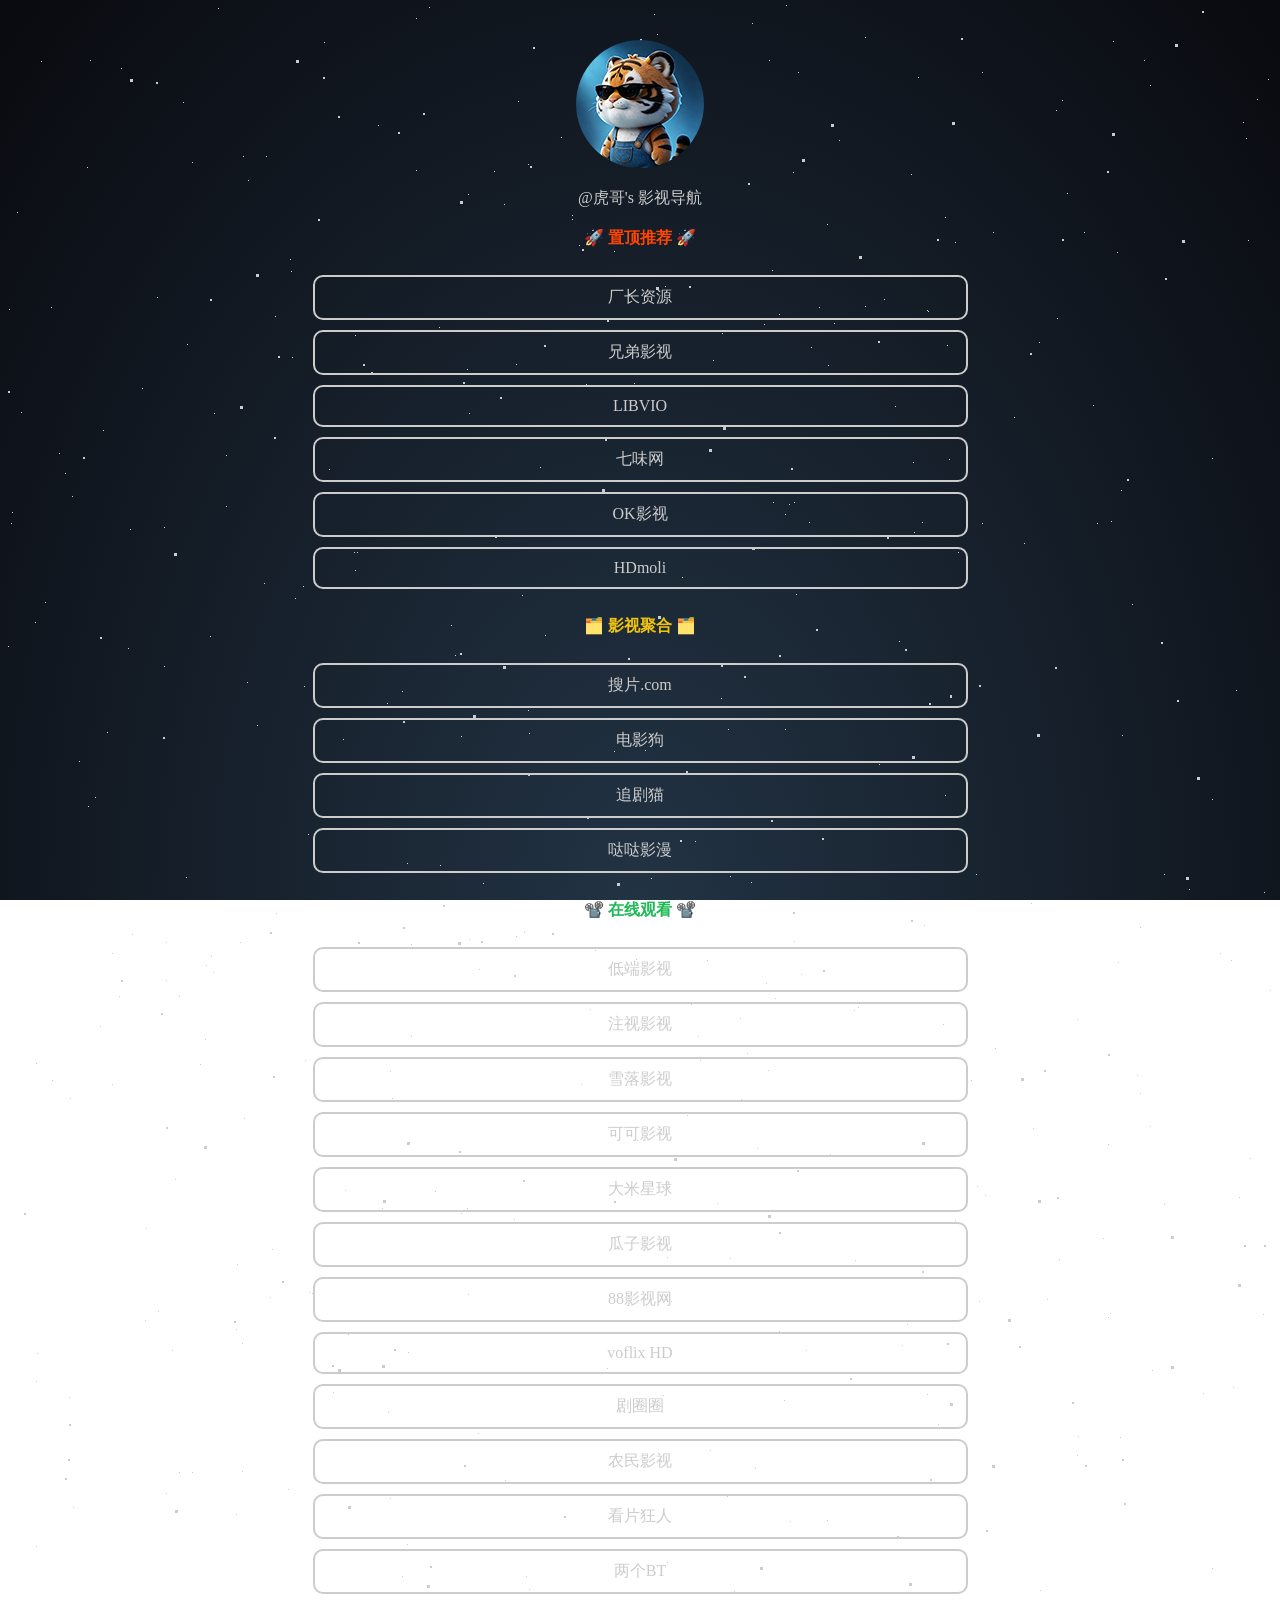
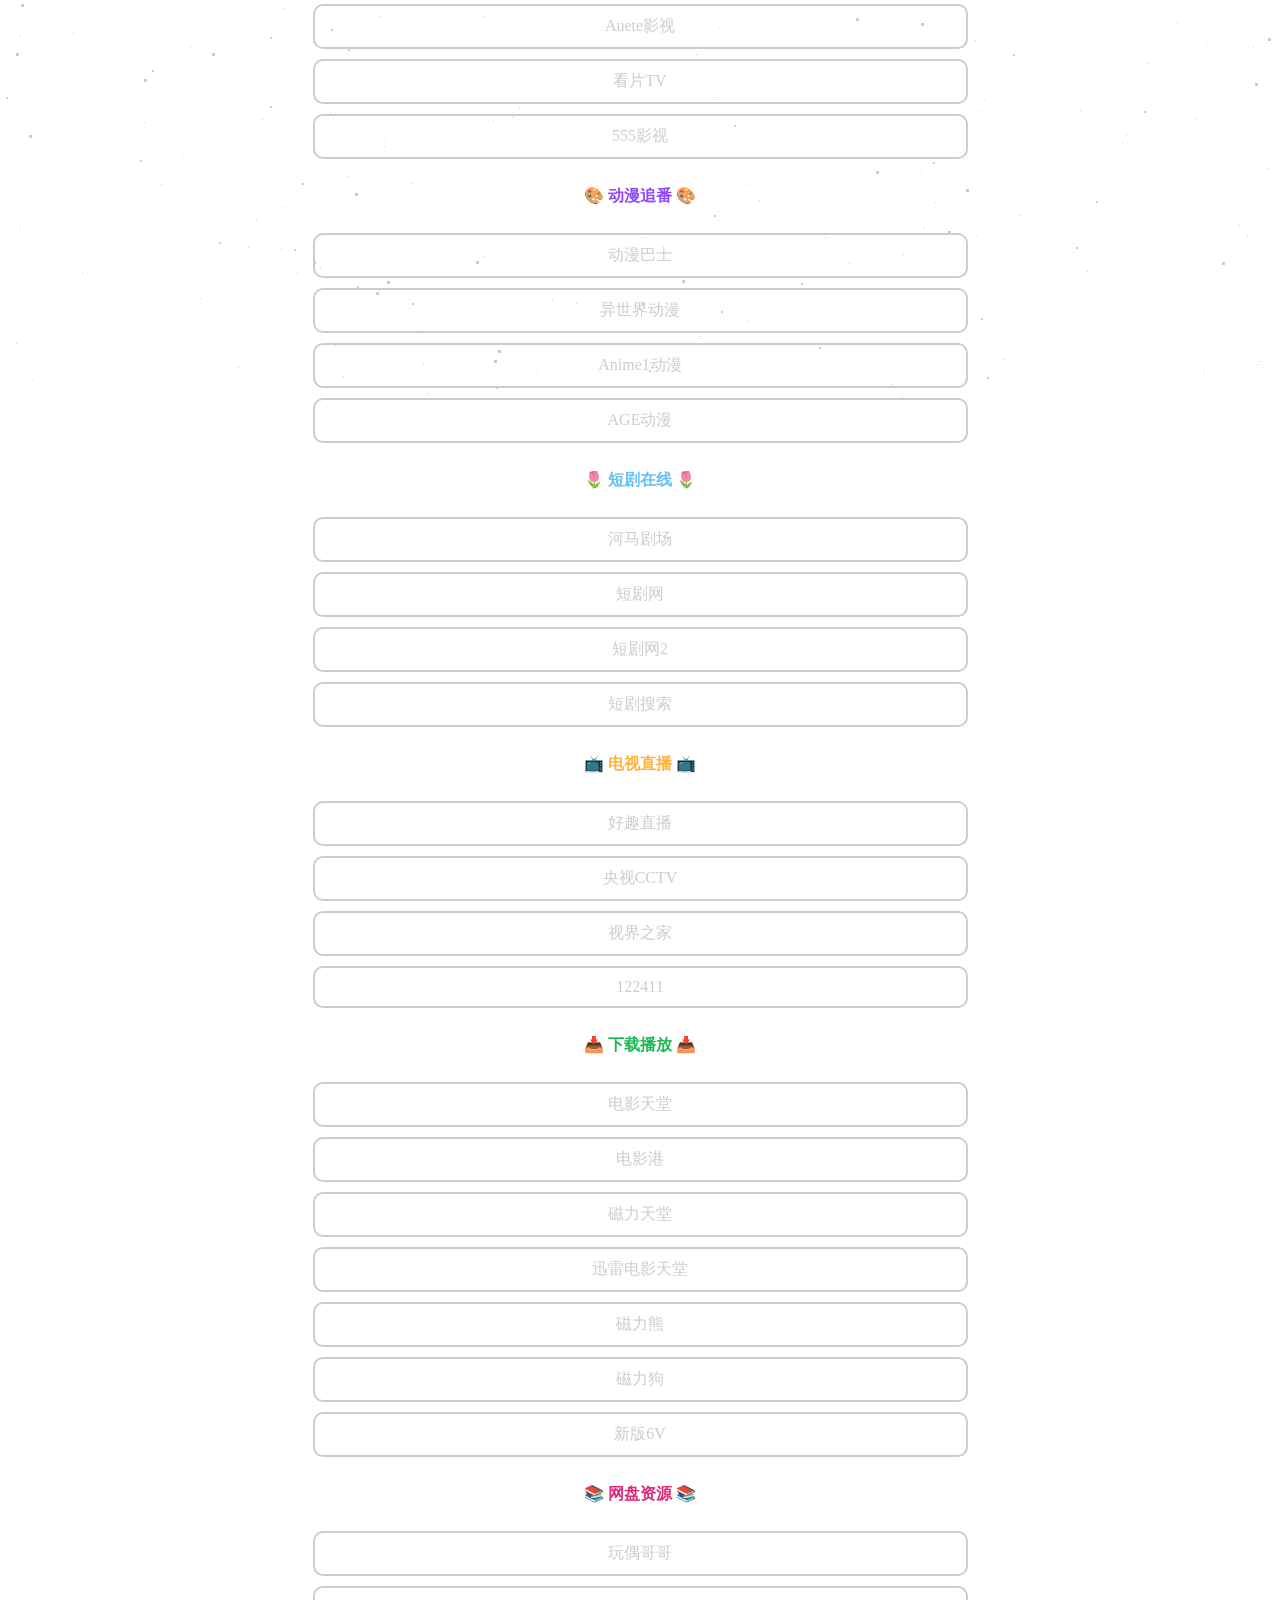
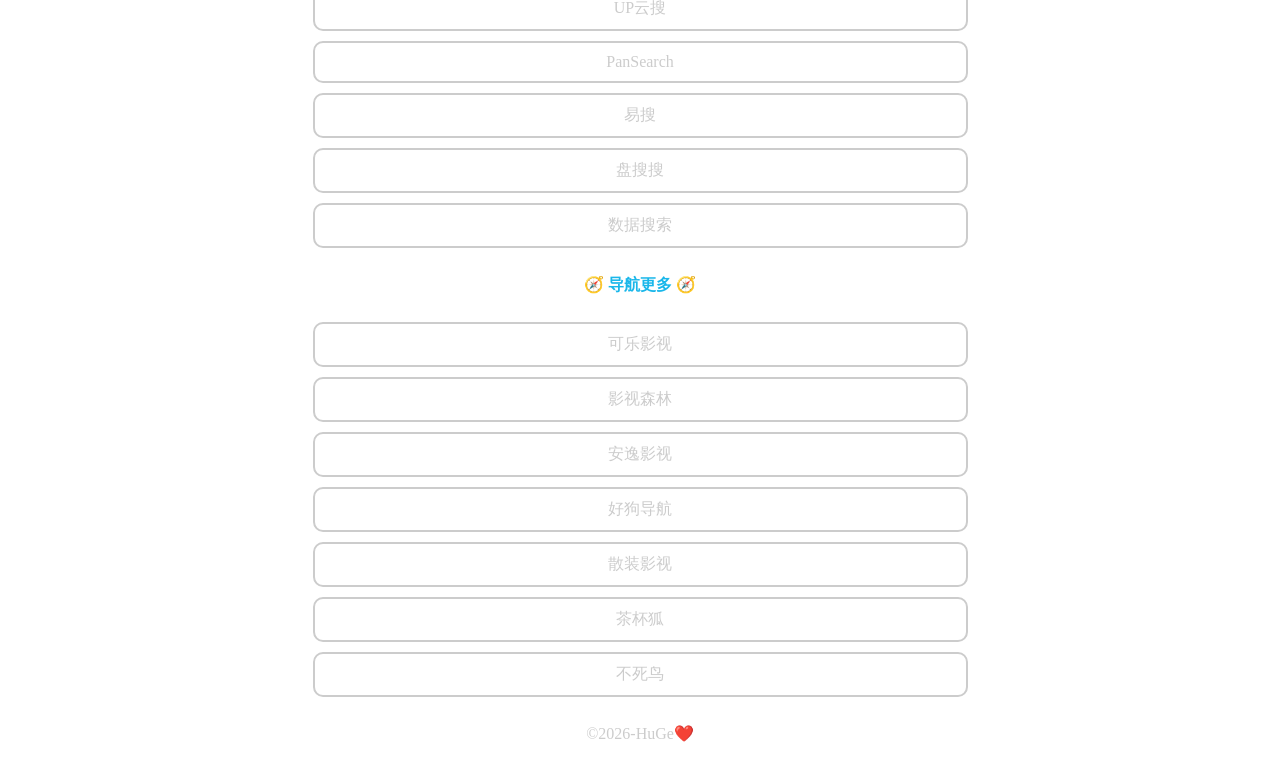
==== commit 3e4014d3: "Add files via upload" ====
--- a/index.html
+++ b/index.html
@@ -3,7 +3,7 @@
   <head>
     <meta charset="UTF-8">
     <meta name="viewport" content="width=device-width, initial-scale=1.0">
-    <title>虎哥的影视导航</title>
+    <title>虎哥影视导航</title>
     <!-- Favicon -->
     <link rel="icon" href="logo.png" type="image/x-icon" />
 
@@ -24,6 +24,10 @@
       <img src="logo.png" alt="Profile Picture">
     </div>
 
+    <div id="mytitle">
+      <span>@虎哥's 影视导航</span>
+    </div>
+
     <div class="category">
       🚀 <span class="danger2">置顶推荐</span> 🚀
     </div>
@@ -35,8 +39,11 @@
       <a class="link" href="https://www.brovod.com/" target="_blank">
         兄弟影视
       </a>
-      <a class="link" href="https://www.libvio.cc/" target="_blank">
+      <a class="link" href="https://www.libvio.app" target="_blank">
         LIBVIO
+      </a>
+      <a class="link" href="https://www.qn63.com/" target="_blank">
+        七味网
       </a>
       <a class="link" href="https://www.freeok.la/" target="_blank">
         OK影视
@@ -51,9 +58,18 @@
     </div>
 
     <div class="links">
+      <a class="link" href="https://soupian.plus/" target="_blank">
+        搜片.com
+      </a>
       <a class="link" href="https://www.dyg2024.com/" target="_blank">
         电影狗
       </a>
+      <a class="link" href="https://zhuiyingmiao.vip/" target="_blank">
+        追剧猫
+      </a>
+      <a class="link" href="https://www.dddym.com/" target="_blank">
+        哒哒影漫
+      </a>
     </div>
 
     <div class="category">
@@ -73,6 +89,9 @@
       <a class="link" href="https://www.kkys05.com/" target="_blank">
         可可影视
       </a>
+      <a class="link" href="https://dmxq.net/" target="_blank">
+        大米星球
+      </a>
       <a class="link" href="https://gz360.tv/" target="_blank">
         瓜子影视
       </a>
@@ -132,8 +151,11 @@
       <a class="link" href="https://www.kuaikaw.cn/" target="_blank">
         河马剧场
       </a>
+      <a class="link" href="https://www.hbtdhd.com/" target="_blank">
+        短剧网
+      </a>
       <a class="link" href="https://www.duanju2.com/" target="_blank">
-        短剧网
+        短剧网2
       </a>
       <a class="link" href="https://www.kdocs.cn/l/ca8qDmenoQNn" target="_blank">
         短剧搜索
@@ -242,7 +264,7 @@
 
 
     <div id="hashtag">
-      ©HuGe❤️
+      ©2026-HuGe❤️
     </div>
   </body>
 </html>
--- a/style.css
+++ b/style.css
@@ -2,7 +2,7 @@
 :root {
     --bgColor: #223344;
     --bgColor2: #090a0f;
-    --accentColor: #FFF;
+    --accentColor: #ccc;
     --delay: .3s;
 }
 
@@ -87,13 +87,26 @@
     -webkit-tap-highlight-color: transparent;
 }
 
+#mytitle {
+    font-size: 1rem;
+    /* font-weight: bold; */
+    line-height: 1.25;
+    display: block;
+    color: var(--accentColor);
+    margin: 20px auto 20px;
+    /* font-family: var(--font); */
+    width: 100%;
+    text-align: center;
+    text-decoration: none;
+}
+
 .category {
     color: var(--accentColor);
     font-size: 1rem;
     font-weight: bold;
     line-height: 1.25;
     display: block;
-    font-family: var(--font);
+    /* font-family: var(--font); */
     width: 100%;
     text-align: center;
     text-decoration: none;
@@ -120,7 +133,7 @@
     margin-bottom: 10px;
     padding: 10px; /* 17px */
     text-decoration: none;
-    transition: all .5s cubic-bezier(.08, .59, .29, .99);
+    /* transition: all .5s cubic-bezier(.08, .59, .29, .99); */
     -webkit-tap-highlight-color: transparent;
 }
 
@@ -142,7 +155,7 @@
     color: var(--accentColor);
     font-size: 1rem;
     display: block;
-    font-family: var(--font);
+    /* font-family: var(--font); */
     width: 100%;
     text-align: center;
 
@@ -189,183 +202,183 @@
     background: transparent;
     animation: animStar 120s linear infinite;
 
-    box-shadow: 779px 1331px #fff, 324px 42px #fff, 303px 586px #fff,
-    1312px 276px #fff, 451px 625px #fff, 521px 1931px #fff, 1087px 1871px #fff,
-    36px 1546px #fff, 132px 934px #fff, 1698px 901px #fff, 1418px 664px #fff,
-    1448px 1157px #fff, 1084px 232px #fff, 347px 1776px #fff, 1722px 243px #fff,
-    1629px 835px #fff, 479px 969px #fff, 1231px 960px #fff, 586px 384px #fff,
-    164px 527px #fff, 8px 646px #fff, 1150px 1126px #fff, 665px 1357px #fff,
-    1556px 1982px #fff, 1260px 1961px #fff, 1675px 1741px #fff,
-    1843px 1514px #fff, 718px 1628px #fff, 242px 1343px #fff, 1497px 1880px #fff,
-    1364px 230px #fff, 1739px 1302px #fff, 636px 959px #fff, 304px 686px #fff,
-    614px 751px #fff, 1935px 816px #fff, 1428px 60px #fff, 355px 335px #fff,
-    1594px 158px #fff, 90px 60px #fff, 1553px 162px #fff, 1239px 1825px #fff,
-    1945px 587px #fff, 749px 1785px #fff, 1987px 1172px #fff, 1301px 1237px #fff,
-    1039px 342px #fff, 1585px 1481px #fff, 995px 1048px #fff, 524px 932px #fff,
-    214px 413px #fff, 1701px 1300px #fff, 1037px 1613px #fff, 1871px 996px #fff,
-    1360px 1635px #fff, 1110px 1313px #fff, 412px 1783px #fff, 1949px 177px #fff,
-    903px 1854px #fff, 700px 1936px #fff, 378px 125px #fff, 308px 834px #fff,
-    1118px 962px #fff, 1350px 1929px #fff, 781px 1811px #fff, 561px 137px #fff,
-    757px 1148px #fff, 1670px 1979px #fff, 343px 739px #fff, 945px 795px #fff,
-    576px 1903px #fff, 1078px 1436px #fff, 1583px 450px #fff, 1366px 474px #fff,
-    297px 1873px #fff, 192px 162px #fff, 1624px 1633px #fff, 59px 453px #fff,
-    82px 1872px #fff, 1933px 498px #fff, 1966px 1974px #fff, 1975px 1688px #fff,
-    779px 314px #fff, 1858px 1543px #fff, 73px 1507px #fff, 1693px 975px #fff,
-    1683px 108px #fff, 1768px 1654px #fff, 654px 14px #fff, 494px 171px #fff,
-    1689px 1895px #fff, 1660px 263px #fff, 1031px 903px #fff, 1203px 1393px #fff,
-    1333px 1421px #fff, 1113px 41px #fff, 1206px 1645px #fff, 1325px 1635px #fff,
-    142px 388px #fff, 572px 215px #fff, 1535px 296px #fff, 1419px 407px #fff,
-    1379px 1003px #fff, 329px 469px #fff, 1791px 1652px #fff, 935px 1802px #fff,
-    1330px 1820px #fff, 421px 1933px #fff, 828px 365px #fff, 275px 316px #fff,
-    707px 960px #fff, 1605px 1554px #fff, 625px 58px #fff, 717px 1697px #fff,
-    1669px 246px #fff, 1925px 322px #fff, 1154px 1803px #fff, 1929px 295px #fff,
-    1248px 240px #fff, 1045px 1755px #fff, 166px 942px #fff, 1888px 1773px #fff,
-    678px 1963px #fff, 1370px 569px #fff, 1974px 1400px #fff, 1786px 460px #fff,
-    51px 307px #fff, 784px 1400px #fff, 730px 1258px #fff, 1712px 393px #fff,
-    416px 170px #fff, 1797px 1932px #fff, 572px 219px #fff, 1557px 1856px #fff,
-    218px 8px #fff, 348px 1334px #fff, 469px 413px #fff, 385px 1738px #fff,
-    1357px 1818px #fff, 240px 942px #fff, 248px 1847px #fff, 1535px 806px #fff,
-    236px 1514px #fff, 1429px 1556px #fff, 73px 1633px #fff, 1398px 1121px #fff,
-    671px 1301px #fff, 1404px 1663px #fff, 740px 1018px #fff, 1600px 377px #fff,
-    785px 514px #fff, 112px 1084px #fff, 1915px 1887px #fff, 1463px 1848px #fff,
-    687px 1115px #fff, 1268px 1768px #fff, 1729px 1425px #fff,
-    1284px 1022px #fff, 801px 974px #fff, 1975px 1317px #fff, 1354px 834px #fff,
-    1446px 1484px #fff, 1283px 1786px #fff, 11px 523px #fff, 1842px 236px #fff,
-    1355px 654px #fff, 429px 7px #fff, 1033px 1128px #fff, 157px 297px #fff,
-    545px 635px #fff, 52px 1080px #fff, 827px 1520px #fff, 1121px 490px #fff,
-    9px 309px #fff, 1744px 1586px #fff, 1014px 417px #fff, 1534px 524px #fff,
-    958px 552px #fff, 1403px 1496px #fff, 387px 703px #fff, 1522px 548px #fff,
-    1355px 282px #fff, 1532px 601px #fff, 1838px 790px #fff, 290px 259px #fff,
-    295px 598px #fff, 1601px 539px #fff, 1561px 1272px #fff, 34px 1922px #fff,
-    1024px 543px #fff, 467px 369px #fff, 722px 333px #fff, 1976px 1255px #fff,
-    766px 983px #fff, 1582px 1285px #fff, 12px 512px #fff, 617px 1410px #fff,
-    682px 577px #fff, 1334px 1438px #fff, 439px 327px #fff, 1617px 1661px #fff,
-    673px 129px #fff, 794px 941px #fff, 1386px 1902px #fff, 37px 1353px #fff,
-    1467px 1353px #fff, 416px 18px #fff, 187px 344px #fff, 200px 1898px #fff,
-    1491px 1619px #fff, 811px 347px #fff, 924px 1827px #fff, 945px 217px #fff,
-    1735px 1228px #fff, 379px 1890px #fff, 79px 761px #fff, 825px 1837px #fff,
-    1980px 1558px #fff, 1308px 1573px #fff, 1488px 1726px #fff,
-    382px 1208px #fff, 522px 595px #fff, 1277px 1898px #fff, 354px 552px #fff,
-    161px 1784px #fff, 614px 251px #fff, 526px 1576px #fff, 17px 212px #fff,
-    179px 996px #fff, 467px 1208px #fff, 1944px 1838px #fff, 1140px 1093px #fff,
-    858px 1007px #fff, 200px 1064px #fff, 423px 1964px #fff, 1945px 439px #fff,
-    1377px 689px #fff, 1120px 1437px #fff, 1876px 668px #fff, 907px 1324px #fff,
-    343px 1976px #fff, 1816px 1501px #fff, 1849px 177px #fff, 647px 91px #fff,
-    1984px 1012px #fff, 1336px 1300px #fff, 128px 648px #fff, 305px 1060px #fff,
-    1324px 826px #fff, 1263px 1314px #fff, 1801px 629px #fff, 1614px 1555px #fff,
-    1634px 90px #fff, 1603px 452px #fff, 891px 1984px #fff, 1556px 1906px #fff,
-    121px 68px #fff, 1676px 1714px #fff, 516px 936px #fff, 1947px 1492px #fff,
-    1455px 1519px #fff, 45px 602px #fff, 205px 1039px #fff, 793px 172px #fff,
-    1562px 1739px #fff, 1056px 110px #fff, 1512px 379px #fff, 1795px 1621px #fff,
-    1848px 607px #fff, 262px 1719px #fff, 477px 991px #fff, 483px 883px #fff,
-    1239px 1197px #fff, 1496px 647px #fff, 1649px 25px #fff, 1491px 1946px #fff,
-    119px 996px #fff, 179px 1472px #fff, 1341px 808px #fff, 1565px 1700px #fff,
-    407px 1544px #fff, 1754px 357px #fff, 1288px 981px #fff, 902px 1997px #fff,
-    1755px 1668px #fff, 186px 877px #fff, 1202px 1882px #fff, 461px 1213px #fff,
-    1400px 748px #fff, 1969px 1899px #fff, 809px 522px #fff, 514px 1219px #fff,
-    374px 275px #fff, 938px 1973px #fff, 357px 552px #fff, 144px 1722px #fff,
-    1572px 912px #fff, 402px 1858px #fff, 1544px 1195px #fff, 667px 1257px #fff,
-    727px 1496px #fff, 993px 232px #fff, 1772px 313px #fff, 1040px 1590px #fff,
-    1204px 1973px #fff, 1268px 79px #fff, 1555px 1048px #fff, 986px 1707px #fff,
-    978px 1710px #fff, 713px 360px #fff, 407px 863px #fff, 461px 736px #fff,
-    284px 1608px #fff, 103px 430px #fff, 1283px 1319px #fff, 977px 1186px #fff,
-    1966px 1516px #fff, 1287px 1129px #fff, 70px 1098px #fff, 1189px 889px #fff,
-    1126px 1734px #fff, 309px 1292px #fff, 879px 764px #fff, 65px 473px #fff,
-    1003px 1959px #fff, 658px 791px #fff, 402px 1576px #fff, 35px 622px #fff,
-    529px 1589px #fff, 164px 666px #fff, 1876px 1290px #fff, 1541px 526px #fff,
-    270px 1297px #fff, 440px 865px #fff, 1500px 802px #fff, 182px 1754px #fff,
-    1264px 892px #fff, 272px 1249px #fff, 1289px 1535px #fff, 190px 1646px #fff,
-    955px 242px #fff, 1456px 1597px #fff, 1727px 1983px #fff, 635px 801px #fff,
-    226px 455px #fff, 1396px 1710px #fff, 849px 1863px #fff, 237px 1264px #fff,
-    839px 140px #fff, 1122px 735px #fff, 1280px 15px #fff, 1318px 242px #fff,
-    1819px 1148px #fff, 333px 1392px #fff, 1949px 553px #fff, 1878px 1332px #fff,
-    467px 548px #fff, 1812px 1082px #fff, 1067px 193px #fff, 243px 156px #fff,
-    483px 1616px #fff, 1714px 933px #fff, 759px 1800px #fff, 1822px 995px #fff,
-    1877px 572px #fff, 581px 1084px #fff, 107px 732px #fff, 642px 1837px #fff,
-    166px 1493px #fff, 1555px 198px #fff, 819px 307px #fff, 947px 345px #fff,
-    827px 224px #fff, 927px 1394px #fff, 540px 467px #fff, 1093px 405px #fff,
-    1140px 927px #fff, 130px 529px #fff, 33px 1980px #fff, 1147px 1663px #fff,
-    1616px 1436px #fff, 528px 710px #fff, 798px 1100px #fff, 505px 1480px #fff,
-    899px 641px #fff, 1909px 1949px #fff, 1311px 964px #fff, 979px 1301px #fff,
-    1393px 969px #fff, 1793px 1886px #fff, 292px 357px #fff, 1196px 1718px #fff,
-    1290px 1994px #fff, 537px 1973px #fff, 1181px 1674px #fff,
-    1740px 1566px #fff, 1307px 265px #fff, 922px 522px #fff, 1892px 472px #fff,
-    384px 1746px #fff, 392px 1098px #fff, 647px 548px #fff, 390px 1498px #fff,
-    1246px 138px #fff, 730px 876px #fff, 192px 1472px #fff, 1790px 1789px #fff,
-    928px 311px #fff, 1253px 1647px #fff, 747px 1921px #fff, 1561px 1025px #fff,
-    1533px 1292px #fff, 1985px 195px #fff, 728px 729px #fff, 1712px 1936px #fff,
-    512px 1717px #fff, 1528px 483px #fff, 313px 1642px #fff, 281px 1849px #fff,
-    1212px 799px #fff, 435px 1191px #fff, 1422px 611px #fff, 1718px 1964px #fff,
-    411px 944px #fff, 210px 636px #fff, 1502px 1295px #fff, 1434px 349px #fff,
-    769px 60px #fff, 747px 1053px #fff, 789px 504px #fff, 1436px 1264px #fff,
-    1893px 1225px #fff, 1394px 1788px #fff, 1108px 1317px #fff,
-    1673px 1395px #fff, 854px 1010px #fff, 1705px 80px #fff, 1858px 148px #fff,
-    1729px 344px #fff, 1388px 664px #fff, 895px 406px #fff, 1479px 157px #fff,
-    1441px 1157px #fff, 552px 1900px #fff, 516px 364px #fff, 1647px 189px #fff,
-    1427px 1071px #fff, 785px 729px #fff, 1080px 1710px #fff, 504px 204px #fff,
-    1177px 1622px #fff, 657px 34px #fff, 1296px 1099px #fff, 248px 180px #fff,
-    1212px 1568px #fff, 667px 1562px #fff, 695px 841px #fff, 1608px 1247px #fff,
-    751px 882px #fff, 87px 167px #fff, 607px 1368px #fff, 1363px 1203px #fff,
-    1836px 317px #fff, 1668px 1703px #fff, 830px 1154px #fff, 1721px 1398px #fff,
-    1601px 1280px #fff, 976px 874px #fff, 1743px 254px #fff, 1020px 1815px #fff,
-    1670px 1766px #fff, 1890px 735px #fff, 1379px 136px #fff, 1864px 695px #fff,
-    206px 965px #fff, 1404px 1932px #fff, 1923px 1360px #fff, 247px 682px #fff,
-    519px 1708px #fff, 645px 750px #fff, 1164px 1204px #fff, 834px 323px #fff,
-    172px 1350px #fff, 213px 972px #fff, 1837px 190px #fff, 285px 1806px #fff,
-    1047px 1299px #fff, 1548px 825px #fff, 1730px 324px #fff, 1346px 1909px #fff,
-    772px 270px #fff, 345px 1190px #fff, 478px 1433px #fff, 1479px 25px #fff,
-    1994px 1830px #fff, 1744px 732px #fff, 20px 1635px #fff, 690px 1795px #fff,
-    1594px 569px #fff, 579px 245px #fff, 1398px 733px #fff, 408px 1352px #fff,
-    1774px 120px #fff, 1152px 1370px #fff, 1698px 1810px #fff, 710px 1450px #fff,
-    665px 286px #fff, 493px 1720px #fff, 786px 5px #fff, 637px 1140px #fff,
-    764px 324px #fff, 927px 310px #fff, 938px 1424px #fff, 1884px 744px #fff,
-    913px 462px #fff, 1831px 1936px #fff, 1527px 249px #fff, 36px 1381px #fff,
-    1597px 581px #fff, 1530px 355px #fff, 949px 459px #fff, 799px 828px #fff,
-    242px 1471px #fff, 654px 797px #fff, 796px 594px #fff, 1365px 678px #fff,
-    752px 23px #fff, 1630px 541px #fff, 982px 72px #fff, 1733px 1831px #fff,
-    21px 412px #fff, 775px 998px #fff, 335px 1945px #fff, 264px 583px #fff,
-    158px 1311px #fff, 528px 164px #fff, 1978px 574px #fff, 717px 1203px #fff,
-    734px 1591px #fff, 1555px 820px #fff, 16px 1943px #fff, 1625px 1177px #fff,
-    1236px 690px #fff, 1585px 1590px #fff, 1737px 1728px #fff, 721px 698px #fff,
-    1804px 1186px #fff, 166px 980px #fff, 1850px 230px #fff, 330px 1712px #fff,
-    95px 797px #fff, 1948px 1078px #fff, 469px 939px #fff, 1269px 1899px #fff,
-    955px 1220px #fff, 1137px 1075px #fff, 312px 1293px #fff, 986px 1762px #fff,
-    1103px 1238px #fff, 428px 1993px #fff, 355px 570px #fff, 977px 1836px #fff,
-    1395px 1092px #fff, 276px 913px #fff, 1743px 656px #fff, 773px 502px #fff,
-    1686px 1322px #fff, 1516px 1945px #fff, 1334px 501px #fff, 266px 156px #fff,
-    455px 655px #fff, 798px 72px #fff, 1059px 1259px #fff, 1402px 1687px #fff,
-    236px 1329px #fff, 1455px 786px #fff, 146px 1228px #fff, 1851px 823px #fff,
-    1062px 100px #fff, 1220px 953px #fff, 20px 1826px #fff, 36px 1063px #fff,
-    1525px 338px #fff, 790px 1521px #fff, 741px 1099px #fff, 288px 1489px #fff,
-    700px 1060px #fff, 390px 1071px #fff, 411px 1036px #fff, 1853px 1072px #fff,
-    1446px 1085px #fff, 1164px 874px #fff, 924px 925px #fff, 291px 271px #fff,
-    1257px 1964px #fff, 1580px 1352px #fff, 1507px 1216px #fff, 211px 956px #fff,
-    985px 1195px #fff, 975px 1640px #fff, 518px 101px #fff, 663px 1395px #fff,
-    914px 532px #fff, 145px 1320px #fff, 69px 1397px #fff, 982px 523px #fff,
-    257px 725px #fff, 1599px 831px #fff, 1636px 1513px #fff, 1250px 1158px #fff,
-    1132px 604px #fff, 183px 102px #fff, 1057px 318px #fff, 1247px 1835px #fff,
-    1983px 1110px #fff, 1077px 1455px #fff, 921px 1770px #fff, 806px 1350px #fff,
-    1938px 1992px #fff, 855px 1260px #fff, 902px 1345px #fff, 658px 1908px #fff,
-    1845px 679px #fff, 712px 1482px #fff, 595px 950px #fff, 1784px 1992px #fff,
-    1847px 1785px #fff, 691px 1004px #fff, 175px 1179px #fff, 1666px 1911px #fff,
-    41px 61px #fff, 971px 1080px #fff, 1830px 1450px #fff, 1351px 1518px #fff,
-    1257px 99px #fff, 1395px 1498px #fff, 1117px 252px #fff, 1779px 597px #fff,
-    1346px 729px #fff, 1108px 1144px #fff, 402px 691px #fff, 72px 496px #fff,
-    1673px 1604px #fff, 1497px 974px #fff, 1865px 1664px #fff, 88px 806px #fff,
-    918px 77px #fff, 244px 1118px #fff, 256px 1820px #fff, 1851px 1840px #fff,
-    605px 1851px #fff, 634px 383px #fff, 865px 37px #fff, 943px 1024px #fff,
-    1951px 177px #fff, 1097px 523px #fff, 985px 1700px #fff, 1243px 122px #fff,
-    768px 1070px #fff, 468px 194px #fff, 320px 1867px #fff, 1850px 185px #fff,
-    380px 1616px #fff, 468px 1294px #fff, 1122px 1743px #fff, 884px 299px #fff,
-    1300px 1917px #fff, 1860px 396px #fff, 1270px 990px #fff, 529px 733px #fff,
-    1975px 1347px #fff, 1885px 685px #fff, 226px 506px #fff, 651px 878px #fff,
-    1323px 680px #fff, 1284px 680px #fff, 238px 1967px #fff, 911px 174px #fff,
-    1111px 521px #fff, 1150px 85px #fff, 794px 502px #fff, 484px 1856px #fff,
-    1809px 368px #fff, 112px 953px #fff, 590px 1009px #fff, 1655px 311px #fff,
-    100px 1026px #fff, 1803px 352px #fff, 865px 306px #fff, 1077px 1019px #fff,
-    1335px 872px #fff, 1647px 1298px #fff, 1233px 1387px #fff, 698px 1036px #fff,
-    659px 1860px #fff, 388px 1412px #fff, 1212px 458px #fff, 755px 1468px #fff,
-    696px 1654px #fff, 1144px 60px #fff;
+    box-shadow: 779px 1331px #ccc, 324px 42px #ccc, 303px 586px #ccc,
+    1312px 276px #ccc, 451px 625px #ccc, 521px 1931px #ccc, 1087px 1871px #ccc,
+    36px 1546px #ccc, 132px 934px #ccc, 1698px 901px #ccc, 1418px 664px #ccc,
+    1448px 1157px #ccc, 1084px 232px #ccc, 347px 1776px #ccc, 1722px 243px #ccc,
+    1629px 835px #ccc, 479px 969px #ccc, 1231px 960px #ccc, 586px 384px #ccc,
+    164px 527px #ccc, 8px 646px #ccc, 1150px 1126px #ccc, 665px 1357px #ccc,
+    1556px 1982px #ccc, 1260px 1961px #ccc, 1675px 1741px #ccc,
+    1843px 1514px #ccc, 718px 1628px #ccc, 242px 1343px #ccc, 1497px 1880px #ccc,
+    1364px 230px #ccc, 1739px 1302px #ccc, 636px 959px #ccc, 304px 686px #ccc,
+    614px 751px #ccc, 1935px 816px #ccc, 1428px 60px #ccc, 355px 335px #ccc,
+    1594px 158px #ccc, 90px 60px #ccc, 1553px 162px #ccc, 1239px 1825px #ccc,
+    1945px 587px #ccc, 749px 1785px #ccc, 1987px 1172px #ccc, 1301px 1237px #ccc,
+    1039px 342px #ccc, 1585px 1481px #ccc, 995px 1048px #ccc, 524px 932px #ccc,
+    214px 413px #ccc, 1701px 1300px #ccc, 1037px 1613px #ccc, 1871px 996px #ccc,
+    1360px 1635px #ccc, 1110px 1313px #ccc, 412px 1783px #ccc, 1949px 177px #ccc,
+    903px 1854px #ccc, 700px 1936px #ccc, 378px 125px #ccc, 308px 834px #ccc,
+    1118px 962px #ccc, 1350px 1929px #ccc, 781px 1811px #ccc, 561px 137px #ccc,
+    757px 1148px #ccc, 1670px 1979px #ccc, 343px 739px #ccc, 945px 795px #ccc,
+    576px 1903px #ccc, 1078px 1436px #ccc, 1583px 450px #ccc, 1366px 474px #ccc,
+    297px 1873px #ccc, 192px 162px #ccc, 1624px 1633px #ccc, 59px 453px #ccc,
+    82px 1872px #ccc, 1933px 498px #ccc, 1966px 1974px #ccc, 1975px 1688px #ccc,
+    779px 314px #ccc, 1858px 1543px #ccc, 73px 1507px #ccc, 1693px 975px #ccc,
+    1683px 108px #ccc, 1768px 1654px #ccc, 654px 14px #ccc, 494px 171px #ccc,
+    1689px 1895px #ccc, 1660px 263px #ccc, 1031px 903px #ccc, 1203px 1393px #ccc,
+    1333px 1421px #ccc, 1113px 41px #ccc, 1206px 1645px #ccc, 1325px 1635px #ccc,
+    142px 388px #ccc, 572px 215px #ccc, 1535px 296px #ccc, 1419px 407px #ccc,
+    1379px 1003px #ccc, 329px 469px #ccc, 1791px 1652px #ccc, 935px 1802px #ccc,
+    1330px 1820px #ccc, 421px 1933px #ccc, 828px 365px #ccc, 275px 316px #ccc,
+    707px 960px #ccc, 1605px 1554px #ccc, 625px 58px #ccc, 717px 1697px #ccc,
+    1669px 246px #ccc, 1925px 322px #ccc, 1154px 1803px #ccc, 1929px 295px #ccc,
+    1248px 240px #ccc, 1045px 1755px #ccc, 166px 942px #ccc, 1888px 1773px #ccc,
+    678px 1963px #ccc, 1370px 569px #ccc, 1974px 1400px #ccc, 1786px 460px #ccc,
+    51px 307px #ccc, 784px 1400px #ccc, 730px 1258px #ccc, 1712px 393px #ccc,
+    416px 170px #ccc, 1797px 1932px #ccc, 572px 219px #ccc, 1557px 1856px #ccc,
+    218px 8px #ccc, 348px 1334px #ccc, 469px 413px #ccc, 385px 1738px #ccc,
+    1357px 1818px #ccc, 240px 942px #ccc, 248px 1847px #ccc, 1535px 806px #ccc,
+    236px 1514px #ccc, 1429px 1556px #ccc, 73px 1633px #ccc, 1398px 1121px #ccc,
+    671px 1301px #ccc, 1404px 1663px #ccc, 740px 1018px #ccc, 1600px 377px #ccc,
+    785px 514px #ccc, 112px 1084px #ccc, 1915px 1887px #ccc, 1463px 1848px #ccc,
+    687px 1115px #ccc, 1268px 1768px #ccc, 1729px 1425px #ccc,
+    1284px 1022px #ccc, 801px 974px #ccc, 1975px 1317px #ccc, 1354px 834px #ccc,
+    1446px 1484px #ccc, 1283px 1786px #ccc, 11px 523px #ccc, 1842px 236px #ccc,
+    1355px 654px #ccc, 429px 7px #ccc, 1033px 1128px #ccc, 157px 297px #ccc,
+    545px 635px #ccc, 52px 1080px #ccc, 827px 1520px #ccc, 1121px 490px #ccc,
+    9px 309px #ccc, 1744px 1586px #ccc, 1014px 417px #ccc, 1534px 524px #ccc,
+    958px 552px #ccc, 1403px 1496px #ccc, 387px 703px #ccc, 1522px 548px #ccc,
+    1355px 282px #ccc, 1532px 601px #ccc, 1838px 790px #ccc, 290px 259px #ccc,
+    295px 598px #ccc, 1601px 539px #ccc, 1561px 1272px #ccc, 34px 1922px #ccc,
+    1024px 543px #ccc, 467px 369px #ccc, 722px 333px #ccc, 1976px 1255px #ccc,
+    766px 983px #ccc, 1582px 1285px #ccc, 12px 512px #ccc, 617px 1410px #ccc,
+    682px 577px #ccc, 1334px 1438px #ccc, 439px 327px #ccc, 1617px 1661px #ccc,
+    673px 129px #ccc, 794px 941px #ccc, 1386px 1902px #ccc, 37px 1353px #ccc,
+    1467px 1353px #ccc, 416px 18px #ccc, 187px 344px #ccc, 200px 1898px #ccc,
+    1491px 1619px #ccc, 811px 347px #ccc, 924px 1827px #ccc, 945px 217px #ccc,
+    1735px 1228px #ccc, 379px 1890px #ccc, 79px 761px #ccc, 825px 1837px #ccc,
+    1980px 1558px #ccc, 1308px 1573px #ccc, 1488px 1726px #ccc,
+    382px 1208px #ccc, 522px 595px #ccc, 1277px 1898px #ccc, 354px 552px #ccc,
+    161px 1784px #ccc, 614px 251px #ccc, 526px 1576px #ccc, 17px 212px #ccc,
+    179px 996px #ccc, 467px 1208px #ccc, 1944px 1838px #ccc, 1140px 1093px #ccc,
+    858px 1007px #ccc, 200px 1064px #ccc, 423px 1964px #ccc, 1945px 439px #ccc,
+    1377px 689px #ccc, 1120px 1437px #ccc, 1876px 668px #ccc, 907px 1324px #ccc,
+    343px 1976px #ccc, 1816px 1501px #ccc, 1849px 177px #ccc, 647px 91px #ccc,
+    1984px 1012px #ccc, 1336px 1300px #ccc, 128px 648px #ccc, 305px 1060px #ccc,
+    1324px 826px #ccc, 1263px 1314px #ccc, 1801px 629px #ccc, 1614px 1555px #ccc,
+    1634px 90px #ccc, 1603px 452px #ccc, 891px 1984px #ccc, 1556px 1906px #ccc,
+    121px 68px #ccc, 1676px 1714px #ccc, 516px 936px #ccc, 1947px 1492px #ccc,
+    1455px 1519px #ccc, 45px 602px #ccc, 205px 1039px #ccc, 793px 172px #ccc,
+    1562px 1739px #ccc, 1056px 110px #ccc, 1512px 379px #ccc, 1795px 1621px #ccc,
+    1848px 607px #ccc, 262px 1719px #ccc, 477px 991px #ccc, 483px 883px #ccc,
+    1239px 1197px #ccc, 1496px 647px #ccc, 1649px 25px #ccc, 1491px 1946px #ccc,
+    119px 996px #ccc, 179px 1472px #ccc, 1341px 808px #ccc, 1565px 1700px #ccc,
+    407px 1544px #ccc, 1754px 357px #ccc, 1288px 981px #ccc, 902px 1997px #ccc,
+    1755px 1668px #ccc, 186px 877px #ccc, 1202px 1882px #ccc, 461px 1213px #ccc,
+    1400px 748px #ccc, 1969px 1899px #ccc, 809px 522px #ccc, 514px 1219px #ccc,
+    374px 275px #ccc, 938px 1973px #ccc, 357px 552px #ccc, 144px 1722px #ccc,
+    1572px 912px #ccc, 402px 1858px #ccc, 1544px 1195px #ccc, 667px 1257px #ccc,
+    727px 1496px #ccc, 993px 232px #ccc, 1772px 313px #ccc, 1040px 1590px #ccc,
+    1204px 1973px #ccc, 1268px 79px #ccc, 1555px 1048px #ccc, 986px 1707px #ccc,
+    978px 1710px #ccc, 713px 360px #ccc, 407px 863px #ccc, 461px 736px #ccc,
+    284px 1608px #ccc, 103px 430px #ccc, 1283px 1319px #ccc, 977px 1186px #ccc,
+    1966px 1516px #ccc, 1287px 1129px #ccc, 70px 1098px #ccc, 1189px 889px #ccc,
+    1126px 1734px #ccc, 309px 1292px #ccc, 879px 764px #ccc, 65px 473px #ccc,
+    1003px 1959px #ccc, 658px 791px #ccc, 402px 1576px #ccc, 35px 622px #ccc,
+    529px 1589px #ccc, 164px 666px #ccc, 1876px 1290px #ccc, 1541px 526px #ccc,
+    270px 1297px #ccc, 440px 865px #ccc, 1500px 802px #ccc, 182px 1754px #ccc,
+    1264px 892px #ccc, 272px 1249px #ccc, 1289px 1535px #ccc, 190px 1646px #ccc,
+    955px 242px #ccc, 1456px 1597px #ccc, 1727px 1983px #ccc, 635px 801px #ccc,
+    226px 455px #ccc, 1396px 1710px #ccc, 849px 1863px #ccc, 237px 1264px #ccc,
+    839px 140px #ccc, 1122px 735px #ccc, 1280px 15px #ccc, 1318px 242px #ccc,
+    1819px 1148px #ccc, 333px 1392px #ccc, 1949px 553px #ccc, 1878px 1332px #ccc,
+    467px 548px #ccc, 1812px 1082px #ccc, 1067px 193px #ccc, 243px 156px #ccc,
+    483px 1616px #ccc, 1714px 933px #ccc, 759px 1800px #ccc, 1822px 995px #ccc,
+    1877px 572px #ccc, 581px 1084px #ccc, 107px 732px #ccc, 642px 1837px #ccc,
+    166px 1493px #ccc, 1555px 198px #ccc, 819px 307px #ccc, 947px 345px #ccc,
+    827px 224px #ccc, 927px 1394px #ccc, 540px 467px #ccc, 1093px 405px #ccc,
+    1140px 927px #ccc, 130px 529px #ccc, 33px 1980px #ccc, 1147px 1663px #ccc,
+    1616px 1436px #ccc, 528px 710px #ccc, 798px 1100px #ccc, 505px 1480px #ccc,
+    899px 641px #ccc, 1909px 1949px #ccc, 1311px 964px #ccc, 979px 1301px #ccc,
+    1393px 969px #ccc, 1793px 1886px #ccc, 292px 357px #ccc, 1196px 1718px #ccc,
+    1290px 1994px #ccc, 537px 1973px #ccc, 1181px 1674px #ccc,
+    1740px 1566px #ccc, 1307px 265px #ccc, 922px 522px #ccc, 1892px 472px #ccc,
+    384px 1746px #ccc, 392px 1098px #ccc, 647px 548px #ccc, 390px 1498px #ccc,
+    1246px 138px #ccc, 730px 876px #ccc, 192px 1472px #ccc, 1790px 1789px #ccc,
+    928px 311px #ccc, 1253px 1647px #ccc, 747px 1921px #ccc, 1561px 1025px #ccc,
+    1533px 1292px #ccc, 1985px 195px #ccc, 728px 729px #ccc, 1712px 1936px #ccc,
+    512px 1717px #ccc, 1528px 483px #ccc, 313px 1642px #ccc, 281px 1849px #ccc,
+    1212px 799px #ccc, 435px 1191px #ccc, 1422px 611px #ccc, 1718px 1964px #ccc,
+    411px 944px #ccc, 210px 636px #ccc, 1502px 1295px #ccc, 1434px 349px #ccc,
+    769px 60px #ccc, 747px 1053px #ccc, 789px 504px #ccc, 1436px 1264px #ccc,
+    1893px 1225px #ccc, 1394px 1788px #ccc, 1108px 1317px #ccc,
+    1673px 1395px #ccc, 854px 1010px #ccc, 1705px 80px #ccc, 1858px 148px #ccc,
+    1729px 344px #ccc, 1388px 664px #ccc, 895px 406px #ccc, 1479px 157px #ccc,
+    1441px 1157px #ccc, 552px 1900px #ccc, 516px 364px #ccc, 1647px 189px #ccc,
+    1427px 1071px #ccc, 785px 729px #ccc, 1080px 1710px #ccc, 504px 204px #ccc,
+    1177px 1622px #ccc, 657px 34px #ccc, 1296px 1099px #ccc, 248px 180px #ccc,
+    1212px 1568px #ccc, 667px 1562px #ccc, 695px 841px #ccc, 1608px 1247px #ccc,
+    751px 882px #ccc, 87px 167px #ccc, 607px 1368px #ccc, 1363px 1203px #ccc,
+    1836px 317px #ccc, 1668px 1703px #ccc, 830px 1154px #ccc, 1721px 1398px #ccc,
+    1601px 1280px #ccc, 976px 874px #ccc, 1743px 254px #ccc, 1020px 1815px #ccc,
+    1670px 1766px #ccc, 1890px 735px #ccc, 1379px 136px #ccc, 1864px 695px #ccc,
+    206px 965px #ccc, 1404px 1932px #ccc, 1923px 1360px #ccc, 247px 682px #ccc,
+    519px 1708px #ccc, 645px 750px #ccc, 1164px 1204px #ccc, 834px 323px #ccc,
+    172px 1350px #ccc, 213px 972px #ccc, 1837px 190px #ccc, 285px 1806px #ccc,
+    1047px 1299px #ccc, 1548px 825px #ccc, 1730px 324px #ccc, 1346px 1909px #ccc,
+    772px 270px #ccc, 345px 1190px #ccc, 478px 1433px #ccc, 1479px 25px #ccc,
+    1994px 1830px #ccc, 1744px 732px #ccc, 20px 1635px #ccc, 690px 1795px #ccc,
+    1594px 569px #ccc, 579px 245px #ccc, 1398px 733px #ccc, 408px 1352px #ccc,
+    1774px 120px #ccc, 1152px 1370px #ccc, 1698px 1810px #ccc, 710px 1450px #ccc,
+    665px 286px #ccc, 493px 1720px #ccc, 786px 5px #ccc, 637px 1140px #ccc,
+    764px 324px #ccc, 927px 310px #ccc, 938px 1424px #ccc, 1884px 744px #ccc,
+    913px 462px #ccc, 1831px 1936px #ccc, 1527px 249px #ccc, 36px 1381px #ccc,
+    1597px 581px #ccc, 1530px 355px #ccc, 949px 459px #ccc, 799px 828px #ccc,
+    242px 1471px #ccc, 654px 797px #ccc, 796px 594px #ccc, 1365px 678px #ccc,
+    752px 23px #ccc, 1630px 541px #ccc, 982px 72px #ccc, 1733px 1831px #ccc,
+    21px 412px #ccc, 775px 998px #ccc, 335px 1945px #ccc, 264px 583px #ccc,
+    158px 1311px #ccc, 528px 164px #ccc, 1978px 574px #ccc, 717px 1203px #ccc,
+    734px 1591px #ccc, 1555px 820px #ccc, 16px 1943px #ccc, 1625px 1177px #ccc,
+    1236px 690px #ccc, 1585px 1590px #ccc, 1737px 1728px #ccc, 721px 698px #ccc,
+    1804px 1186px #ccc, 166px 980px #ccc, 1850px 230px #ccc, 330px 1712px #ccc,
+    95px 797px #ccc, 1948px 1078px #ccc, 469px 939px #ccc, 1269px 1899px #ccc,
+    955px 1220px #ccc, 1137px 1075px #ccc, 312px 1293px #ccc, 986px 1762px #ccc,
+    1103px 1238px #ccc, 428px 1993px #ccc, 355px 570px #ccc, 977px 1836px #ccc,
+    1395px 1092px #ccc, 276px 913px #ccc, 1743px 656px #ccc, 773px 502px #ccc,
+    1686px 1322px #ccc, 1516px 1945px #ccc, 1334px 501px #ccc, 266px 156px #ccc,
+    455px 655px #ccc, 798px 72px #ccc, 1059px 1259px #ccc, 1402px 1687px #ccc,
+    236px 1329px #ccc, 1455px 786px #ccc, 146px 1228px #ccc, 1851px 823px #ccc,
+    1062px 100px #ccc, 1220px 953px #ccc, 20px 1826px #ccc, 36px 1063px #ccc,
+    1525px 338px #ccc, 790px 1521px #ccc, 741px 1099px #ccc, 288px 1489px #ccc,
+    700px 1060px #ccc, 390px 1071px #ccc, 411px 1036px #ccc, 1853px 1072px #ccc,
+    1446px 1085px #ccc, 1164px 874px #ccc, 924px 925px #ccc, 291px 271px #ccc,
+    1257px 1964px #ccc, 1580px 1352px #ccc, 1507px 1216px #ccc, 211px 956px #ccc,
+    985px 1195px #ccc, 975px 1640px #ccc, 518px 101px #ccc, 663px 1395px #ccc,
+    914px 532px #ccc, 145px 1320px #ccc, 69px 1397px #ccc, 982px 523px #ccc,
+    257px 725px #ccc, 1599px 831px #ccc, 1636px 1513px #ccc, 1250px 1158px #ccc,
+    1132px 604px #ccc, 183px 102px #ccc, 1057px 318px #ccc, 1247px 1835px #ccc,
+    1983px 1110px #ccc, 1077px 1455px #ccc, 921px 1770px #ccc, 806px 1350px #ccc,
+    1938px 1992px #ccc, 855px 1260px #ccc, 902px 1345px #ccc, 658px 1908px #ccc,
+    1845px 679px #ccc, 712px 1482px #ccc, 595px 950px #ccc, 1784px 1992px #ccc,
+    1847px 1785px #ccc, 691px 1004px #ccc, 175px 1179px #ccc, 1666px 1911px #ccc,
+    41px 61px #ccc, 971px 1080px #ccc, 1830px 1450px #ccc, 1351px 1518px #ccc,
+    1257px 99px #ccc, 1395px 1498px #ccc, 1117px 252px #ccc, 1779px 597px #ccc,
+    1346px 729px #ccc, 1108px 1144px #ccc, 402px 691px #ccc, 72px 496px #ccc,
+    1673px 1604px #ccc, 1497px 974px #ccc, 1865px 1664px #ccc, 88px 806px #ccc,
+    918px 77px #ccc, 244px 1118px #ccc, 256px 1820px #ccc, 1851px 1840px #ccc,
+    605px 1851px #ccc, 634px 383px #ccc, 865px 37px #ccc, 943px 1024px #ccc,
+    1951px 177px #ccc, 1097px 523px #ccc, 985px 1700px #ccc, 1243px 122px #ccc,
+    768px 1070px #ccc, 468px 194px #ccc, 320px 1867px #ccc, 1850px 185px #ccc,
+    380px 1616px #ccc, 468px 1294px #ccc, 1122px 1743px #ccc, 884px 299px #ccc,
+    1300px 1917px #ccc, 1860px 396px #ccc, 1270px 990px #ccc, 529px 733px #ccc,
+    1975px 1347px #ccc, 1885px 685px #ccc, 226px 506px #ccc, 651px 878px #ccc,
+    1323px 680px #ccc, 1284px 680px #ccc, 238px 1967px #ccc, 911px 174px #ccc,
+    1111px 521px #ccc, 1150px 85px #ccc, 794px 502px #ccc, 484px 1856px #ccc,
+    1809px 368px #ccc, 112px 953px #ccc, 590px 1009px #ccc, 1655px 311px #ccc,
+    100px 1026px #ccc, 1803px 352px #ccc, 865px 306px #ccc, 1077px 1019px #ccc,
+    1335px 872px #ccc, 1647px 1298px #ccc, 1233px 1387px #ccc, 698px 1036px #ccc,
+    659px 1860px #ccc, 388px 1412px #ccc, 1212px 458px #ccc, 755px 1468px #ccc,
+    696px 1654px #ccc, 1144px 60px #ccc;
 }
 
 #stars1:after {
@@ -376,183 +389,183 @@
     height: 1px;
     background: transparent;
 
-    box-shadow: 779px 1331px #fff, 324px 42px #fff, 303px 586px #fff,
-    1312px 276px #fff, 451px 625px #fff, 521px 1931px #fff, 1087px 1871px #fff,
-    36px 1546px #fff, 132px 934px #fff, 1698px 901px #fff, 1418px 664px #fff,
-    1448px 1157px #fff, 1084px 232px #fff, 347px 1776px #fff, 1722px 243px #fff,
-    1629px 835px #fff, 479px 969px #fff, 1231px 960px #fff, 586px 384px #fff,
-    164px 527px #fff, 8px 646px #fff, 1150px 1126px #fff, 665px 1357px #fff,
-    1556px 1982px #fff, 1260px 1961px #fff, 1675px 1741px #fff,
-    1843px 1514px #fff, 718px 1628px #fff, 242px 1343px #fff, 1497px 1880px #fff,
-    1364px 230px #fff, 1739px 1302px #fff, 636px 959px #fff, 304px 686px #fff,
-    614px 751px #fff, 1935px 816px #fff, 1428px 60px #fff, 355px 335px #fff,
-    1594px 158px #fff, 90px 60px #fff, 1553px 162px #fff, 1239px 1825px #fff,
-    1945px 587px #fff, 749px 1785px #fff, 1987px 1172px #fff, 1301px 1237px #fff,
-    1039px 342px #fff, 1585px 1481px #fff, 995px 1048px #fff, 524px 932px #fff,
-    214px 413px #fff, 1701px 1300px #fff, 1037px 1613px #fff, 1871px 996px #fff,
-    1360px 1635px #fff, 1110px 1313px #fff, 412px 1783px #fff, 1949px 177px #fff,
-    903px 1854px #fff, 700px 1936px #fff, 378px 125px #fff, 308px 834px #fff,
-    1118px 962px #fff, 1350px 1929px #fff, 781px 1811px #fff, 561px 137px #fff,
-    757px 1148px #fff, 1670px 1979px #fff, 343px 739px #fff, 945px 795px #fff,
-    576px 1903px #fff, 1078px 1436px #fff, 1583px 450px #fff, 1366px 474px #fff,
-    297px 1873px #fff, 192px 162px #fff, 1624px 1633px #fff, 59px 453px #fff,
-    82px 1872px #fff, 1933px 498px #fff, 1966px 1974px #fff, 1975px 1688px #fff,
-    779px 314px #fff, 1858px 1543px #fff, 73px 1507px #fff, 1693px 975px #fff,
-    1683px 108px #fff, 1768px 1654px #fff, 654px 14px #fff, 494px 171px #fff,
-    1689px 1895px #fff, 1660px 263px #fff, 1031px 903px #fff, 1203px 1393px #fff,
-    1333px 1421px #fff, 1113px 41px #fff, 1206px 1645px #fff, 1325px 1635px #fff,
-    142px 388px #fff, 572px 215px #fff, 1535px 296px #fff, 1419px 407px #fff,
-    1379px 1003px #fff, 329px 469px #fff, 1791px 1652px #fff, 935px 1802px #fff,
-    1330px 1820px #fff, 421px 1933px #fff, 828px 365px #fff, 275px 316px #fff,
-    707px 960px #fff, 1605px 1554px #fff, 625px 58px #fff, 717px 1697px #fff,
-    1669px 246px #fff, 1925px 322px #fff, 1154px 1803px #fff, 1929px 295px #fff,
-    1248px 240px #fff, 1045px 1755px #fff, 166px 942px #fff, 1888px 1773px #fff,
-    678px 1963px #fff, 1370px 569px #fff, 1974px 1400px #fff, 1786px 460px #fff,
-    51px 307px #fff, 784px 1400px #fff, 730px 1258px #fff, 1712px 393px #fff,
-    416px 170px #fff, 1797px 1932px #fff, 572px 219px #fff, 1557px 1856px #fff,
-    218px 8px #fff, 348px 1334px #fff, 469px 413px #fff, 385px 1738px #fff,
-    1357px 1818px #fff, 240px 942px #fff, 248px 1847px #fff, 1535px 806px #fff,
-    236px 1514px #fff, 1429px 1556px #fff, 73px 1633px #fff, 1398px 1121px #fff,
-    671px 1301px #fff, 1404px 1663px #fff, 740px 1018px #fff, 1600px 377px #fff,
-    785px 514px #fff, 112px 1084px #fff, 1915px 1887px #fff, 1463px 1848px #fff,
-    687px 1115px #fff, 1268px 1768px #fff, 1729px 1425px #fff,
-    1284px 1022px #fff, 801px 974px #fff, 1975px 1317px #fff, 1354px 834px #fff,
-    1446px 1484px #fff, 1283px 1786px #fff, 11px 523px #fff, 1842px 236px #fff,
-    1355px 654px #fff, 429px 7px #fff, 1033px 1128px #fff, 157px 297px #fff,
-    545px 635px #fff, 52px 1080px #fff, 827px 1520px #fff, 1121px 490px #fff,
-    9px 309px #fff, 1744px 1586px #fff, 1014px 417px #fff, 1534px 524px #fff,
-    958px 552px #fff, 1403px 1496px #fff, 387px 703px #fff, 1522px 548px #fff,
-    1355px 282px #fff, 1532px 601px #fff, 1838px 790px #fff, 290px 259px #fff,
-    295px 598px #fff, 1601px 539px #fff, 1561px 1272px #fff, 34px 1922px #fff,
-    1024px 543px #fff, 467px 369px #fff, 722px 333px #fff, 1976px 1255px #fff,
-    766px 983px #fff, 1582px 1285px #fff, 12px 512px #fff, 617px 1410px #fff,
-    682px 577px #fff, 1334px 1438px #fff, 439px 327px #fff, 1617px 1661px #fff,
-    673px 129px #fff, 794px 941px #fff, 1386px 1902px #fff, 37px 1353px #fff,
-    1467px 1353px #fff, 416px 18px #fff, 187px 344px #fff, 200px 1898px #fff,
-    1491px 1619px #fff, 811px 347px #fff, 924px 1827px #fff, 945px 217px #fff,
-    1735px 1228px #fff, 379px 1890px #fff, 79px 761px #fff, 825px 1837px #fff,
-    1980px 1558px #fff, 1308px 1573px #fff, 1488px 1726px #fff,
-    382px 1208px #fff, 522px 595px #fff, 1277px 1898px #fff, 354px 552px #fff,
-    161px 1784px #fff, 614px 251px #fff, 526px 1576px #fff, 17px 212px #fff,
-    179px 996px #fff, 467px 1208px #fff, 1944px 1838px #fff, 1140px 1093px #fff,
-    858px 1007px #fff, 200px 1064px #fff, 423px 1964px #fff, 1945px 439px #fff,
-    1377px 689px #fff, 1120px 1437px #fff, 1876px 668px #fff, 907px 1324px #fff,
-    343px 1976px #fff, 1816px 1501px #fff, 1849px 177px #fff, 647px 91px #fff,
-    1984px 1012px #fff, 1336px 1300px #fff, 128px 648px #fff, 305px 1060px #fff,
-    1324px 826px #fff, 1263px 1314px #fff, 1801px 629px #fff, 1614px 1555px #fff,
-    1634px 90px #fff, 1603px 452px #fff, 891px 1984px #fff, 1556px 1906px #fff,
-    121px 68px #fff, 1676px 1714px #fff, 516px 936px #fff, 1947px 1492px #fff,
-    1455px 1519px #fff, 45px 602px #fff, 205px 1039px #fff, 793px 172px #fff,
-    1562px 1739px #fff, 1056px 110px #fff, 1512px 379px #fff, 1795px 1621px #fff,
-    1848px 607px #fff, 262px 1719px #fff, 477px 991px #fff, 483px 883px #fff,
-    1239px 1197px #fff, 1496px 647px #fff, 1649px 25px #fff, 1491px 1946px #fff,
-    119px 996px #fff, 179px 1472px #fff, 1341px 808px #fff, 1565px 1700px #fff,
-    407px 1544px #fff, 1754px 357px #fff, 1288px 981px #fff, 902px 1997px #fff,
-    1755px 1668px #fff, 186px 877px #fff, 1202px 1882px #fff, 461px 1213px #fff,
-    1400px 748px #fff, 1969px 1899px #fff, 809px 522px #fff, 514px 1219px #fff,
-    374px 275px #fff, 938px 1973px #fff, 357px 552px #fff, 144px 1722px #fff,
-    1572px 912px #fff, 402px 1858px #fff, 1544px 1195px #fff, 667px 1257px #fff,
-    727px 1496px #fff, 993px 232px #fff, 1772px 313px #fff, 1040px 1590px #fff,
-    1204px 1973px #fff, 1268px 79px #fff, 1555px 1048px #fff, 986px 1707px #fff,
-    978px 1710px #fff, 713px 360px #fff, 407px 863px #fff, 461px 736px #fff,
-    284px 1608px #fff, 103px 430px #fff, 1283px 1319px #fff, 977px 1186px #fff,
-    1966px 1516px #fff, 1287px 1129px #fff, 70px 1098px #fff, 1189px 889px #fff,
-    1126px 1734px #fff, 309px 1292px #fff, 879px 764px #fff, 65px 473px #fff,
-    1003px 1959px #fff, 658px 791px #fff, 402px 1576px #fff, 35px 622px #fff,
-    529px 1589px #fff, 164px 666px #fff, 1876px 1290px #fff, 1541px 526px #fff,
-    270px 1297px #fff, 440px 865px #fff, 1500px 802px #fff, 182px 1754px #fff,
-    1264px 892px #fff, 272px 1249px #fff, 1289px 1535px #fff, 190px 1646px #fff,
-    955px 242px #fff, 1456px 1597px #fff, 1727px 1983px #fff, 635px 801px #fff,
-    226px 455px #fff, 1396px 1710px #fff, 849px 1863px #fff, 237px 1264px #fff,
-    839px 140px #fff, 1122px 735px #fff, 1280px 15px #fff, 1318px 242px #fff,
-    1819px 1148px #fff, 333px 1392px #fff, 1949px 553px #fff, 1878px 1332px #fff,
-    467px 548px #fff, 1812px 1082px #fff, 1067px 193px #fff, 243px 156px #fff,
-    483px 1616px #fff, 1714px 933px #fff, 759px 1800px #fff, 1822px 995px #fff,
-    1877px 572px #fff, 581px 1084px #fff, 107px 732px #fff, 642px 1837px #fff,
-    166px 1493px #fff, 1555px 198px #fff, 819px 307px #fff, 947px 345px #fff,
-    827px 224px #fff, 927px 1394px #fff, 540px 467px #fff, 1093px 405px #fff,
-    1140px 927px #fff, 130px 529px #fff, 33px 1980px #fff, 1147px 1663px #fff,
-    1616px 1436px #fff, 528px 710px #fff, 798px 1100px #fff, 505px 1480px #fff,
-    899px 641px #fff, 1909px 1949px #fff, 1311px 964px #fff, 979px 1301px #fff,
-    1393px 969px #fff, 1793px 1886px #fff, 292px 357px #fff, 1196px 1718px #fff,
-    1290px 1994px #fff, 537px 1973px #fff, 1181px 1674px #fff,
-    1740px 1566px #fff, 1307px 265px #fff, 922px 522px #fff, 1892px 472px #fff,
-    384px 1746px #fff, 392px 1098px #fff, 647px 548px #fff, 390px 1498px #fff,
-    1246px 138px #fff, 730px 876px #fff, 192px 1472px #fff, 1790px 1789px #fff,
-    928px 311px #fff, 1253px 1647px #fff, 747px 1921px #fff, 1561px 1025px #fff,
-    1533px 1292px #fff, 1985px 195px #fff, 728px 729px #fff, 1712px 1936px #fff,
-    512px 1717px #fff, 1528px 483px #fff, 313px 1642px #fff, 281px 1849px #fff,
-    1212px 799px #fff, 435px 1191px #fff, 1422px 611px #fff, 1718px 1964px #fff,
-    411px 944px #fff, 210px 636px #fff, 1502px 1295px #fff, 1434px 349px #fff,
-    769px 60px #fff, 747px 1053px #fff, 789px 504px #fff, 1436px 1264px #fff,
-    1893px 1225px #fff, 1394px 1788px #fff, 1108px 1317px #fff,
-    1673px 1395px #fff, 854px 1010px #fff, 1705px 80px #fff, 1858px 148px #fff,
-    1729px 344px #fff, 1388px 664px #fff, 895px 406px #fff, 1479px 157px #fff,
-    1441px 1157px #fff, 552px 1900px #fff, 516px 364px #fff, 1647px 189px #fff,
-    1427px 1071px #fff, 785px 729px #fff, 1080px 1710px #fff, 504px 204px #fff,
-    1177px 1622px #fff, 657px 34px #fff, 1296px 1099px #fff, 248px 180px #fff,
-    1212px 1568px #fff, 667px 1562px #fff, 695px 841px #fff, 1608px 1247px #fff,
-    751px 882px #fff, 87px 167px #fff, 607px 1368px #fff, 1363px 1203px #fff,
-    1836px 317px #fff, 1668px 1703px #fff, 830px 1154px #fff, 1721px 1398px #fff,
-    1601px 1280px #fff, 976px 874px #fff, 1743px 254px #fff, 1020px 1815px #fff,
-    1670px 1766px #fff, 1890px 735px #fff, 1379px 136px #fff, 1864px 695px #fff,
-    206px 965px #fff, 1404px 1932px #fff, 1923px 1360px #fff, 247px 682px #fff,
-    519px 1708px #fff, 645px 750px #fff, 1164px 1204px #fff, 834px 323px #fff,
-    172px 1350px #fff, 213px 972px #fff, 1837px 190px #fff, 285px 1806px #fff,
-    1047px 1299px #fff, 1548px 825px #fff, 1730px 324px #fff, 1346px 1909px #fff,
-    772px 270px #fff, 345px 1190px #fff, 478px 1433px #fff, 1479px 25px #fff,
-    1994px 1830px #fff, 1744px 732px #fff, 20px 1635px #fff, 690px 1795px #fff,
-    1594px 569px #fff, 579px 245px #fff, 1398px 733px #fff, 408px 1352px #fff,
-    1774px 120px #fff, 1152px 1370px #fff, 1698px 1810px #fff, 710px 1450px #fff,
-    665px 286px #fff, 493px 1720px #fff, 786px 5px #fff, 637px 1140px #fff,
-    764px 324px #fff, 927px 310px #fff, 938px 1424px #fff, 1884px 744px #fff,
-    913px 462px #fff, 1831px 1936px #fff, 1527px 249px #fff, 36px 1381px #fff,
-    1597px 581px #fff, 1530px 355px #fff, 949px 459px #fff, 799px 828px #fff,
-    242px 1471px #fff, 654px 797px #fff, 796px 594px #fff, 1365px 678px #fff,
-    752px 23px #fff, 1630px 541px #fff, 982px 72px #fff, 1733px 1831px #fff,
-    21px 412px #fff, 775px 998px #fff, 335px 1945px #fff, 264px 583px #fff,
-    158px 1311px #fff, 528px 164px #fff, 1978px 574px #fff, 717px 1203px #fff,
-    734px 1591px #fff, 1555px 820px #fff, 16px 1943px #fff, 1625px 1177px #fff,
-    1236px 690px #fff, 1585px 1590px #fff, 1737px 1728px #fff, 721px 698px #fff,
-    1804px 1186px #fff, 166px 980px #fff, 1850px 230px #fff, 330px 1712px #fff,
-    95px 797px #fff, 1948px 1078px #fff, 469px 939px #fff, 1269px 1899px #fff,
-    955px 1220px #fff, 1137px 1075px #fff, 312px 1293px #fff, 986px 1762px #fff,
-    1103px 1238px #fff, 428px 1993px #fff, 355px 570px #fff, 977px 1836px #fff,
-    1395px 1092px #fff, 276px 913px #fff, 1743px 656px #fff, 773px 502px #fff,
-    1686px 1322px #fff, 1516px 1945px #fff, 1334px 501px #fff, 266px 156px #fff,
-    455px 655px #fff, 798px 72px #fff, 1059px 1259px #fff, 1402px 1687px #fff,
-    236px 1329px #fff, 1455px 786px #fff, 146px 1228px #fff, 1851px 823px #fff,
-    1062px 100px #fff, 1220px 953px #fff, 20px 1826px #fff, 36px 1063px #fff,
-    1525px 338px #fff, 790px 1521px #fff, 741px 1099px #fff, 288px 1489px #fff,
-    700px 1060px #fff, 390px 1071px #fff, 411px 1036px #fff, 1853px 1072px #fff,
-    1446px 1085px #fff, 1164px 874px #fff, 924px 925px #fff, 291px 271px #fff,
-    1257px 1964px #fff, 1580px 1352px #fff, 1507px 1216px #fff, 211px 956px #fff,
-    985px 1195px #fff, 975px 1640px #fff, 518px 101px #fff, 663px 1395px #fff,
-    914px 532px #fff, 145px 1320px #fff, 69px 1397px #fff, 982px 523px #fff,
-    257px 725px #fff, 1599px 831px #fff, 1636px 1513px #fff, 1250px 1158px #fff,
-    1132px 604px #fff, 183px 102px #fff, 1057px 318px #fff, 1247px 1835px #fff,
-    1983px 1110px #fff, 1077px 1455px #fff, 921px 1770px #fff, 806px 1350px #fff,
-    1938px 1992px #fff, 855px 1260px #fff, 902px 1345px #fff, 658px 1908px #fff,
-    1845px 679px #fff, 712px 1482px #fff, 595px 950px #fff, 1784px 1992px #fff,
-    1847px 1785px #fff, 691px 1004px #fff, 175px 1179px #fff, 1666px 1911px #fff,
-    41px 61px #fff, 971px 1080px #fff, 1830px 1450px #fff, 1351px 1518px #fff,
-    1257px 99px #fff, 1395px 1498px #fff, 1117px 252px #fff, 1779px 597px #fff,
-    1346px 729px #fff, 1108px 1144px #fff, 402px 691px #fff, 72px 496px #fff,
-    1673px 1604px #fff, 1497px 974px #fff, 1865px 1664px #fff, 88px 806px #fff,
-    918px 77px #fff, 244px 1118px #fff, 256px 1820px #fff, 1851px 1840px #fff,
-    605px 1851px #fff, 634px 383px #fff, 865px 37px #fff, 943px 1024px #fff,
-    1951px 177px #fff, 1097px 523px #fff, 985px 1700px #fff, 1243px 122px #fff,
-    768px 1070px #fff, 468px 194px #fff, 320px 1867px #fff, 1850px 185px #fff,
-    380px 1616px #fff, 468px 1294px #fff, 1122px 1743px #fff, 884px 299px #fff,
-    1300px 1917px #fff, 1860px 396px #fff, 1270px 990px #fff, 529px 733px #fff,
-    1975px 1347px #fff, 1885px 685px #fff, 226px 506px #fff, 651px 878px #fff,
-    1323px 680px #fff, 1284px 680px #fff, 238px 1967px #fff, 911px 174px #fff,
-    1111px 521px #fff, 1150px 85px #fff, 794px 502px #fff, 484px 1856px #fff,
-    1809px 368px #fff, 112px 953px #fff, 590px 1009px #fff, 1655px 311px #fff,
-    100px 1026px #fff, 1803px 352px #fff, 865px 306px #fff, 1077px 1019px #fff,
-    1335px 872px #fff, 1647px 1298px #fff, 1233px 1387px #fff, 698px 1036px #fff,
-    659px 1860px #fff, 388px 1412px #fff, 1212px 458px #fff, 755px 1468px #fff,
-    696px 1654px #fff, 1144px 60px #fff;
+    box-shadow: 779px 1331px #ccc, 324px 42px #ccc, 303px 586px #ccc,
+    1312px 276px #ccc, 451px 625px #ccc, 521px 1931px #ccc, 1087px 1871px #ccc,
+    36px 1546px #ccc, 132px 934px #ccc, 1698px 901px #ccc, 1418px 664px #ccc,
+    1448px 1157px #ccc, 1084px 232px #ccc, 347px 1776px #ccc, 1722px 243px #ccc,
+    1629px 835px #ccc, 479px 969px #ccc, 1231px 960px #ccc, 586px 384px #ccc,
+    164px 527px #ccc, 8px 646px #ccc, 1150px 1126px #ccc, 665px 1357px #ccc,
+    1556px 1982px #ccc, 1260px 1961px #ccc, 1675px 1741px #ccc,
+    1843px 1514px #ccc, 718px 1628px #ccc, 242px 1343px #ccc, 1497px 1880px #ccc,
+    1364px 230px #ccc, 1739px 1302px #ccc, 636px 959px #ccc, 304px 686px #ccc,
+    614px 751px #ccc, 1935px 816px #ccc, 1428px 60px #ccc, 355px 335px #ccc,
+    1594px 158px #ccc, 90px 60px #ccc, 1553px 162px #ccc, 1239px 1825px #ccc,
+    1945px 587px #ccc, 749px 1785px #ccc, 1987px 1172px #ccc, 1301px 1237px #ccc,
+    1039px 342px #ccc, 1585px 1481px #ccc, 995px 1048px #ccc, 524px 932px #ccc,
+    214px 413px #ccc, 1701px 1300px #ccc, 1037px 1613px #ccc, 1871px 996px #ccc,
+    1360px 1635px #ccc, 1110px 1313px #ccc, 412px 1783px #ccc, 1949px 177px #ccc,
+    903px 1854px #ccc, 700px 1936px #ccc, 378px 125px #ccc, 308px 834px #ccc,
+    1118px 962px #ccc, 1350px 1929px #ccc, 781px 1811px #ccc, 561px 137px #ccc,
+    757px 1148px #ccc, 1670px 1979px #ccc, 343px 739px #ccc, 945px 795px #ccc,
+    576px 1903px #ccc, 1078px 1436px #ccc, 1583px 450px #ccc, 1366px 474px #ccc,
+    297px 1873px #ccc, 192px 162px #ccc, 1624px 1633px #ccc, 59px 453px #ccc,
+    82px 1872px #ccc, 1933px 498px #ccc, 1966px 1974px #ccc, 1975px 1688px #ccc,
+    779px 314px #ccc, 1858px 1543px #ccc, 73px 1507px #ccc, 1693px 975px #ccc,
+    1683px 108px #ccc, 1768px 1654px #ccc, 654px 14px #ccc, 494px 171px #ccc,
+    1689px 1895px #ccc, 1660px 263px #ccc, 1031px 903px #ccc, 1203px 1393px #ccc,
+    1333px 1421px #ccc, 1113px 41px #ccc, 1206px 1645px #ccc, 1325px 1635px #ccc,
+    142px 388px #ccc, 572px 215px #ccc, 1535px 296px #ccc, 1419px 407px #ccc,
+    1379px 1003px #ccc, 329px 469px #ccc, 1791px 1652px #ccc, 935px 1802px #ccc,
+    1330px 1820px #ccc, 421px 1933px #ccc, 828px 365px #ccc, 275px 316px #ccc,
+    707px 960px #ccc, 1605px 1554px #ccc, 625px 58px #ccc, 717px 1697px #ccc,
+    1669px 246px #ccc, 1925px 322px #ccc, 1154px 1803px #ccc, 1929px 295px #ccc,
+    1248px 240px #ccc, 1045px 1755px #ccc, 166px 942px #ccc, 1888px 1773px #ccc,
+    678px 1963px #ccc, 1370px 569px #ccc, 1974px 1400px #ccc, 1786px 460px #ccc,
+    51px 307px #ccc, 784px 1400px #ccc, 730px 1258px #ccc, 1712px 393px #ccc,
+    416px 170px #ccc, 1797px 1932px #ccc, 572px 219px #ccc, 1557px 1856px #ccc,
+    218px 8px #ccc, 348px 1334px #ccc, 469px 413px #ccc, 385px 1738px #ccc,
+    1357px 1818px #ccc, 240px 942px #ccc, 248px 1847px #ccc, 1535px 806px #ccc,
+    236px 1514px #ccc, 1429px 1556px #ccc, 73px 1633px #ccc, 1398px 1121px #ccc,
+    671px 1301px #ccc, 1404px 1663px #ccc, 740px 1018px #ccc, 1600px 377px #ccc,
+    785px 514px #ccc, 112px 1084px #ccc, 1915px 1887px #ccc, 1463px 1848px #ccc,
+    687px 1115px #ccc, 1268px 1768px #ccc, 1729px 1425px #ccc,
+    1284px 1022px #ccc, 801px 974px #ccc, 1975px 1317px #ccc, 1354px 834px #ccc,
+    1446px 1484px #ccc, 1283px 1786px #ccc, 11px 523px #ccc, 1842px 236px #ccc,
+    1355px 654px #ccc, 429px 7px #ccc, 1033px 1128px #ccc, 157px 297px #ccc,
+    545px 635px #ccc, 52px 1080px #ccc, 827px 1520px #ccc, 1121px 490px #ccc,
+    9px 309px #ccc, 1744px 1586px #ccc, 1014px 417px #ccc, 1534px 524px #ccc,
+    958px 552px #ccc, 1403px 1496px #ccc, 387px 703px #ccc, 1522px 548px #ccc,
+    1355px 282px #ccc, 1532px 601px #ccc, 1838px 790px #ccc, 290px 259px #ccc,
+    295px 598px #ccc, 1601px 539px #ccc, 1561px 1272px #ccc, 34px 1922px #ccc,
+    1024px 543px #ccc, 467px 369px #ccc, 722px 333px #ccc, 1976px 1255px #ccc,
+    766px 983px #ccc, 1582px 1285px #ccc, 12px 512px #ccc, 617px 1410px #ccc,
+    682px 577px #ccc, 1334px 1438px #ccc, 439px 327px #ccc, 1617px 1661px #ccc,
+    673px 129px #ccc, 794px 941px #ccc, 1386px 1902px #ccc, 37px 1353px #ccc,
+    1467px 1353px #ccc, 416px 18px #ccc, 187px 344px #ccc, 200px 1898px #ccc,
+    1491px 1619px #ccc, 811px 347px #ccc, 924px 1827px #ccc, 945px 217px #ccc,
+    1735px 1228px #ccc, 379px 1890px #ccc, 79px 761px #ccc, 825px 1837px #ccc,
+    1980px 1558px #ccc, 1308px 1573px #ccc, 1488px 1726px #ccc,
+    382px 1208px #ccc, 522px 595px #ccc, 1277px 1898px #ccc, 354px 552px #ccc,
+    161px 1784px #ccc, 614px 251px #ccc, 526px 1576px #ccc, 17px 212px #ccc,
+    179px 996px #ccc, 467px 1208px #ccc, 1944px 1838px #ccc, 1140px 1093px #ccc,
+    858px 1007px #ccc, 200px 1064px #ccc, 423px 1964px #ccc, 1945px 439px #ccc,
+    1377px 689px #ccc, 1120px 1437px #ccc, 1876px 668px #ccc, 907px 1324px #ccc,
+    343px 1976px #ccc, 1816px 1501px #ccc, 1849px 177px #ccc, 647px 91px #ccc,
+    1984px 1012px #ccc, 1336px 1300px #ccc, 128px 648px #ccc, 305px 1060px #ccc,
+    1324px 826px #ccc, 1263px 1314px #ccc, 1801px 629px #ccc, 1614px 1555px #ccc,
+    1634px 90px #ccc, 1603px 452px #ccc, 891px 1984px #ccc, 1556px 1906px #ccc,
+    121px 68px #ccc, 1676px 1714px #ccc, 516px 936px #ccc, 1947px 1492px #ccc,
+    1455px 1519px #ccc, 45px 602px #ccc, 205px 1039px #ccc, 793px 172px #ccc,
+    1562px 1739px #ccc, 1056px 110px #ccc, 1512px 379px #ccc, 1795px 1621px #ccc,
+    1848px 607px #ccc, 262px 1719px #ccc, 477px 991px #ccc, 483px 883px #ccc,
+    1239px 1197px #ccc, 1496px 647px #ccc, 1649px 25px #ccc, 1491px 1946px #ccc,
+    119px 996px #ccc, 179px 1472px #ccc, 1341px 808px #ccc, 1565px 1700px #ccc,
+    407px 1544px #ccc, 1754px 357px #ccc, 1288px 981px #ccc, 902px 1997px #ccc,
+    1755px 1668px #ccc, 186px 877px #ccc, 1202px 1882px #ccc, 461px 1213px #ccc,
+    1400px 748px #ccc, 1969px 1899px #ccc, 809px 522px #ccc, 514px 1219px #ccc,
+    374px 275px #ccc, 938px 1973px #ccc, 357px 552px #ccc, 144px 1722px #ccc,
+    1572px 912px #ccc, 402px 1858px #ccc, 1544px 1195px #ccc, 667px 1257px #ccc,
+    727px 1496px #ccc, 993px 232px #ccc, 1772px 313px #ccc, 1040px 1590px #ccc,
+    1204px 1973px #ccc, 1268px 79px #ccc, 1555px 1048px #ccc, 986px 1707px #ccc,
+    978px 1710px #ccc, 713px 360px #ccc, 407px 863px #ccc, 461px 736px #ccc,
+    284px 1608px #ccc, 103px 430px #ccc, 1283px 1319px #ccc, 977px 1186px #ccc,
+    1966px 1516px #ccc, 1287px 1129px #ccc, 70px 1098px #ccc, 1189px 889px #ccc,
+    1126px 1734px #ccc, 309px 1292px #ccc, 879px 764px #ccc, 65px 473px #ccc,
+    1003px 1959px #ccc, 658px 791px #ccc, 402px 1576px #ccc, 35px 622px #ccc,
+    529px 1589px #ccc, 164px 666px #ccc, 1876px 1290px #ccc, 1541px 526px #ccc,
+    270px 1297px #ccc, 440px 865px #ccc, 1500px 802px #ccc, 182px 1754px #ccc,
+    1264px 892px #ccc, 272px 1249px #ccc, 1289px 1535px #ccc, 190px 1646px #ccc,
+    955px 242px #ccc, 1456px 1597px #ccc, 1727px 1983px #ccc, 635px 801px #ccc,
+    226px 455px #ccc, 1396px 1710px #ccc, 849px 1863px #ccc, 237px 1264px #ccc,
+    839px 140px #ccc, 1122px 735px #ccc, 1280px 15px #ccc, 1318px 242px #ccc,
+    1819px 1148px #ccc, 333px 1392px #ccc, 1949px 553px #ccc, 1878px 1332px #ccc,
+    467px 548px #ccc, 1812px 1082px #ccc, 1067px 193px #ccc, 243px 156px #ccc,
+    483px 1616px #ccc, 1714px 933px #ccc, 759px 1800px #ccc, 1822px 995px #ccc,
+    1877px 572px #ccc, 581px 1084px #ccc, 107px 732px #ccc, 642px 1837px #ccc,
+    166px 1493px #ccc, 1555px 198px #ccc, 819px 307px #ccc, 947px 345px #ccc,
+    827px 224px #ccc, 927px 1394px #ccc, 540px 467px #ccc, 1093px 405px #ccc,
+    1140px 927px #ccc, 130px 529px #ccc, 33px 1980px #ccc, 1147px 1663px #ccc,
+    1616px 1436px #ccc, 528px 710px #ccc, 798px 1100px #ccc, 505px 1480px #ccc,
+    899px 641px #ccc, 1909px 1949px #ccc, 1311px 964px #ccc, 979px 1301px #ccc,
+    1393px 969px #ccc, 1793px 1886px #ccc, 292px 357px #ccc, 1196px 1718px #ccc,
+    1290px 1994px #ccc, 537px 1973px #ccc, 1181px 1674px #ccc,
+    1740px 1566px #ccc, 1307px 265px #ccc, 922px 522px #ccc, 1892px 472px #ccc,
+    384px 1746px #ccc, 392px 1098px #ccc, 647px 548px #ccc, 390px 1498px #ccc,
+    1246px 138px #ccc, 730px 876px #ccc, 192px 1472px #ccc, 1790px 1789px #ccc,
+    928px 311px #ccc, 1253px 1647px #ccc, 747px 1921px #ccc, 1561px 1025px #ccc,
+    1533px 1292px #ccc, 1985px 195px #ccc, 728px 729px #ccc, 1712px 1936px #ccc,
+    512px 1717px #ccc, 1528px 483px #ccc, 313px 1642px #ccc, 281px 1849px #ccc,
+    1212px 799px #ccc, 435px 1191px #ccc, 1422px 611px #ccc, 1718px 1964px #ccc,
+    411px 944px #ccc, 210px 636px #ccc, 1502px 1295px #ccc, 1434px 349px #ccc,
+    769px 60px #ccc, 747px 1053px #ccc, 789px 504px #ccc, 1436px 1264px #ccc,
+    1893px 1225px #ccc, 1394px 1788px #ccc, 1108px 1317px #ccc,
+    1673px 1395px #ccc, 854px 1010px #ccc, 1705px 80px #ccc, 1858px 148px #ccc,
+    1729px 344px #ccc, 1388px 664px #ccc, 895px 406px #ccc, 1479px 157px #ccc,
+    1441px 1157px #ccc, 552px 1900px #ccc, 516px 364px #ccc, 1647px 189px #ccc,
+    1427px 1071px #ccc, 785px 729px #ccc, 1080px 1710px #ccc, 504px 204px #ccc,
+    1177px 1622px #ccc, 657px 34px #ccc, 1296px 1099px #ccc, 248px 180px #ccc,
+    1212px 1568px #ccc, 667px 1562px #ccc, 695px 841px #ccc, 1608px 1247px #ccc,
+    751px 882px #ccc, 87px 167px #ccc, 607px 1368px #ccc, 1363px 1203px #ccc,
+    1836px 317px #ccc, 1668px 1703px #ccc, 830px 1154px #ccc, 1721px 1398px #ccc,
+    1601px 1280px #ccc, 976px 874px #ccc, 1743px 254px #ccc, 1020px 1815px #ccc,
+    1670px 1766px #ccc, 1890px 735px #ccc, 1379px 136px #ccc, 1864px 695px #ccc,
+    206px 965px #ccc, 1404px 1932px #ccc, 1923px 1360px #ccc, 247px 682px #ccc,
+    519px 1708px #ccc, 645px 750px #ccc, 1164px 1204px #ccc, 834px 323px #ccc,
+    172px 1350px #ccc, 213px 972px #ccc, 1837px 190px #ccc, 285px 1806px #ccc,
+    1047px 1299px #ccc, 1548px 825px #ccc, 1730px 324px #ccc, 1346px 1909px #ccc,
+    772px 270px #ccc, 345px 1190px #ccc, 478px 1433px #ccc, 1479px 25px #ccc,
+    1994px 1830px #ccc, 1744px 732px #ccc, 20px 1635px #ccc, 690px 1795px #ccc,
+    1594px 569px #ccc, 579px 245px #ccc, 1398px 733px #ccc, 408px 1352px #ccc,
+    1774px 120px #ccc, 1152px 1370px #ccc, 1698px 1810px #ccc, 710px 1450px #ccc,
+    665px 286px #ccc, 493px 1720px #ccc, 786px 5px #ccc, 637px 1140px #ccc,
+    764px 324px #ccc, 927px 310px #ccc, 938px 1424px #ccc, 1884px 744px #ccc,
+    913px 462px #ccc, 1831px 1936px #ccc, 1527px 249px #ccc, 36px 1381px #ccc,
+    1597px 581px #ccc, 1530px 355px #ccc, 949px 459px #ccc, 799px 828px #ccc,
+    242px 1471px #ccc, 654px 797px #ccc, 796px 594px #ccc, 1365px 678px #ccc,
+    752px 23px #ccc, 1630px 541px #ccc, 982px 72px #ccc, 1733px 1831px #ccc,
+    21px 412px #ccc, 775px 998px #ccc, 335px 1945px #ccc, 264px 583px #ccc,
+    158px 1311px #ccc, 528px 164px #ccc, 1978px 574px #ccc, 717px 1203px #ccc,
+    734px 1591px #ccc, 1555px 820px #ccc, 16px 1943px #ccc, 1625px 1177px #ccc,
+    1236px 690px #ccc, 1585px 1590px #ccc, 1737px 1728px #ccc, 721px 698px #ccc,
+    1804px 1186px #ccc, 166px 980px #ccc, 1850px 230px #ccc, 330px 1712px #ccc,
+    95px 797px #ccc, 1948px 1078px #ccc, 469px 939px #ccc, 1269px 1899px #ccc,
+    955px 1220px #ccc, 1137px 1075px #ccc, 312px 1293px #ccc, 986px 1762px #ccc,
+    1103px 1238px #ccc, 428px 1993px #ccc, 355px 570px #ccc, 977px 1836px #ccc,
+    1395px 1092px #ccc, 276px 913px #ccc, 1743px 656px #ccc, 773px 502px #ccc,
+    1686px 1322px #ccc, 1516px 1945px #ccc, 1334px 501px #ccc, 266px 156px #ccc,
+    455px 655px #ccc, 798px 72px #ccc, 1059px 1259px #ccc, 1402px 1687px #ccc,
+    236px 1329px #ccc, 1455px 786px #ccc, 146px 1228px #ccc, 1851px 823px #ccc,
+    1062px 100px #ccc, 1220px 953px #ccc, 20px 1826px #ccc, 36px 1063px #ccc,
+    1525px 338px #ccc, 790px 1521px #ccc, 741px 1099px #ccc, 288px 1489px #ccc,
+    700px 1060px #ccc, 390px 1071px #ccc, 411px 1036px #ccc, 1853px 1072px #ccc,
+    1446px 1085px #ccc, 1164px 874px #ccc, 924px 925px #ccc, 291px 271px #ccc,
+    1257px 1964px #ccc, 1580px 1352px #ccc, 1507px 1216px #ccc, 211px 956px #ccc,
+    985px 1195px #ccc, 975px 1640px #ccc, 518px 101px #ccc, 663px 1395px #ccc,
+    914px 532px #ccc, 145px 1320px #ccc, 69px 1397px #ccc, 982px 523px #ccc,
+    257px 725px #ccc, 1599px 831px #ccc, 1636px 1513px #ccc, 1250px 1158px #ccc,
+    1132px 604px #ccc, 183px 102px #ccc, 1057px 318px #ccc, 1247px 1835px #ccc,
+    1983px 1110px #ccc, 1077px 1455px #ccc, 921px 1770px #ccc, 806px 1350px #ccc,
+    1938px 1992px #ccc, 855px 1260px #ccc, 902px 1345px #ccc, 658px 1908px #ccc,
+    1845px 679px #ccc, 712px 1482px #ccc, 595px 950px #ccc, 1784px 1992px #ccc,
+    1847px 1785px #ccc, 691px 1004px #ccc, 175px 1179px #ccc, 1666px 1911px #ccc,
+    41px 61px #ccc, 971px 1080px #ccc, 1830px 1450px #ccc, 1351px 1518px #ccc,
+    1257px 99px #ccc, 1395px 1498px #ccc, 1117px 252px #ccc, 1779px 597px #ccc,
+    1346px 729px #ccc, 1108px 1144px #ccc, 402px 691px #ccc, 72px 496px #ccc,
+    1673px 1604px #ccc, 1497px 974px #ccc, 1865px 1664px #ccc, 88px 806px #ccc,
+    918px 77px #ccc, 244px 1118px #ccc, 256px 1820px #ccc, 1851px 1840px #ccc,
+    605px 1851px #ccc, 634px 383px #ccc, 865px 37px #ccc, 943px 1024px #ccc,
+    1951px 177px #ccc, 1097px 523px #ccc, 985px 1700px #ccc, 1243px 122px #ccc,
+    768px 1070px #ccc, 468px 194px #ccc, 320px 1867px #ccc, 1850px 185px #ccc,
+    380px 1616px #ccc, 468px 1294px #ccc, 1122px 1743px #ccc, 884px 299px #ccc,
+    1300px 1917px #ccc, 1860px 396px #ccc, 1270px 990px #ccc, 529px 733px #ccc,
+    1975px 1347px #ccc, 1885px 685px #ccc, 226px 506px #ccc, 651px 878px #ccc,
+    1323px 680px #ccc, 1284px 680px #ccc, 238px 1967px #ccc, 911px 174px #ccc,
+    1111px 521px #ccc, 1150px 85px #ccc, 794px 502px #ccc, 484px 1856px #ccc,
+    1809px 368px #ccc, 112px 953px #ccc, 590px 1009px #ccc, 1655px 311px #ccc,
+    100px 1026px #ccc, 1803px 352px #ccc, 865px 306px #ccc, 1077px 1019px #ccc,
+    1335px 872px #ccc, 1647px 1298px #ccc, 1233px 1387px #ccc, 698px 1036px #ccc,
+    659px 1860px #ccc, 388px 1412px #ccc, 1212px 458px #ccc, 755px 1468px #ccc,
+    696px 1654px #ccc, 1144px 60px #ccc;
 }
 
 #stars2 {
@@ -561,57 +574,57 @@
     background: transparent;
     animation: animStar 180s linear infinite;
 
-    box-shadow: 1448px 320px #fff, 1775px 1663px #fff, 332px 1364px #fff,
-    878px 340px #fff, 569px 1832px #fff, 1422px 1684px #fff, 1946px 1907px #fff,
-    121px 979px #fff, 1044px 1069px #fff, 463px 381px #fff, 423px 112px #fff,
-    523px 1179px #fff, 779px 654px #fff, 1398px 694px #fff, 1085px 1464px #fff,
-    1599px 1869px #fff, 801px 1882px #fff, 779px 1231px #fff, 552px 932px #fff,
-    1057px 1196px #fff, 282px 1280px #fff, 496px 1986px #fff, 1833px 1120px #fff,
-    1802px 1293px #fff, 6px 1696px #fff, 412px 1902px #fff, 605px 438px #fff,
-    24px 1212px #fff, 234px 1320px #fff, 544px 344px #fff, 1107px 170px #fff,
-    1603px 196px #fff, 905px 648px #fff, 68px 1458px #fff, 649px 1969px #fff,
-    744px 675px #fff, 1127px 478px #fff, 714px 1814px #fff, 1486px 526px #fff,
-    270px 1636px #fff, 1931px 149px #fff, 1807px 378px #fff, 8px 390px #fff,
-    1415px 699px #fff, 1473px 1211px #fff, 1590px 141px #fff, 270px 1705px #fff,
-    69px 1423px #fff, 1108px 1053px #fff, 1946px 128px #fff, 371px 371px #fff,
-    1490px 220px #fff, 357px 1885px #fff, 363px 363px #fff, 1896px 1256px #fff,
-    1979px 1050px #fff, 947px 1342px #fff, 1754px 242px #fff, 514px 974px #fff,
-    65px 1477px #fff, 1840px 547px #fff, 950px 695px #fff, 459px 1150px #fff,
-    1124px 1502px #fff, 481px 940px #fff, 680px 839px #fff, 797px 1169px #fff,
-    1977px 1491px #fff, 734px 1724px #fff, 210px 298px #fff, 816px 628px #fff,
-    686px 770px #fff, 1721px 267px #fff, 1663px 511px #fff, 1481px 1141px #fff,
-    582px 248px #fff, 1308px 953px #fff, 628px 657px #fff, 897px 1535px #fff,
-    270px 931px #fff, 791px 467px #fff, 1336px 1732px #fff, 1013px 1653px #fff,
-    1911px 956px #fff, 587px 816px #fff, 83px 456px #fff, 930px 1478px #fff,
-    1587px 1694px #fff, 614px 1200px #fff, 302px 1782px #fff, 1711px 1432px #fff,
-    443px 904px #fff, 1666px 714px #fff, 1588px 1167px #fff, 273px 1075px #fff,
-    1679px 461px #fff, 721px 664px #fff, 1202px 10px #fff, 166px 1126px #fff,
-    331px 1628px #fff, 430px 1565px #fff, 1585px 509px #fff, 640px 38px #fff,
-    822px 837px #fff, 1760px 1664px #fff, 1122px 1458px #fff, 398px 131px #fff,
-    689px 285px #fff, 460px 652px #fff, 1627px 365px #fff, 348px 1648px #fff,
-    819px 1946px #fff, 981px 1917px #fff, 323px 76px #fff, 979px 684px #fff,
-    887px 536px #fff, 1348px 1596px #fff, 1055px 666px #fff, 1402px 1797px #fff,
-    1300px 1055px #fff, 937px 238px #fff, 1474px 1815px #fff, 1144px 1710px #fff,
-    1629px 1087px #fff, 911px 919px #fff, 771px 819px #fff, 403px 720px #fff,
-    163px 736px #fff, 1062px 238px #fff, 1774px 818px #fff, 1874px 1178px #fff,
-    1177px 699px #fff, 1244px 1244px #fff, 1371px 58px #fff, 564px 1515px #fff,
-    1824px 487px #fff, 929px 702px #fff, 394px 1348px #fff, 1161px 641px #fff,
-    219px 1841px #fff, 358px 941px #fff, 140px 1759px #fff, 1019px 1345px #fff,
-    274px 436px #fff, 1433px 1605px #fff, 1798px 1426px #fff, 294px 1848px #fff,
-    1681px 1877px #fff, 1344px 1824px #fff, 1439px 1632px #fff,
-    161px 1012px #fff, 1308px 588px #fff, 1789px 582px #fff, 721px 1910px #fff,
-    318px 218px #fff, 607px 319px #fff, 495px 535px #fff, 1552px 1575px #fff,
-    1562px 67px #fff, 403px 926px #fff, 1096px 1800px #fff, 1814px 1709px #fff,
-    1882px 1831px #fff, 533px 46px #fff, 823px 969px #fff, 530px 165px #fff,
-    1030px 352px #fff, 1681px 313px #fff, 338px 115px #fff, 1607px 211px #fff,
-    1718px 1184px #fff, 1589px 659px #fff, 278px 355px #fff, 464px 1464px #fff,
-    1165px 277px #fff, 950px 694px #fff, 1746px 293px #fff, 793px 911px #fff,
-    528px 773px #fff, 1883px 1694px #fff, 748px 182px #fff, 1924px 1531px #fff,
-    100px 636px #fff, 1473px 1445px #fff, 1264px 1244px #fff, 850px 1377px #fff,
-    987px 1976px #fff, 933px 1761px #fff, 922px 1270px #fff, 500px 396px #fff,
-    1324px 8px #fff, 1967px 1814px #fff, 1072px 1401px #fff, 961px 37px #fff,
-    156px 81px #fff, 1915px 502px #fff, 1076px 1846px #fff, 152px 1669px #fff,
-    986px 1529px #fff, 1667px 1137px #fff;
+    box-shadow: 1448px 320px #ccc, 1775px 1663px #ccc, 332px 1364px #ccc,
+    878px 340px #ccc, 569px 1832px #ccc, 1422px 1684px #ccc, 1946px 1907px #ccc,
+    121px 979px #ccc, 1044px 1069px #ccc, 463px 381px #ccc, 423px 112px #ccc,
+    523px 1179px #ccc, 779px 654px #ccc, 1398px 694px #ccc, 1085px 1464px #ccc,
+    1599px 1869px #ccc, 801px 1882px #ccc, 779px 1231px #ccc, 552px 932px #ccc,
+    1057px 1196px #ccc, 282px 1280px #ccc, 496px 1986px #ccc, 1833px 1120px #ccc,
+    1802px 1293px #ccc, 6px 1696px #ccc, 412px 1902px #ccc, 605px 438px #ccc,
+    24px 1212px #ccc, 234px 1320px #ccc, 544px 344px #ccc, 1107px 170px #ccc,
+    1603px 196px #ccc, 905px 648px #ccc, 68px 1458px #ccc, 649px 1969px #ccc,
+    744px 675px #ccc, 1127px 478px #ccc, 714px 1814px #ccc, 1486px 526px #ccc,
+    270px 1636px #ccc, 1931px 149px #ccc, 1807px 378px #ccc, 8px 390px #ccc,
+    1415px 699px #ccc, 1473px 1211px #ccc, 1590px 141px #ccc, 270px 1705px #ccc,
+    69px 1423px #ccc, 1108px 1053px #ccc, 1946px 128px #ccc, 371px 371px #ccc,
+    1490px 220px #ccc, 357px 1885px #ccc, 363px 363px #ccc, 1896px 1256px #ccc,
+    1979px 1050px #ccc, 947px 1342px #ccc, 1754px 242px #ccc, 514px 974px #ccc,
+    65px 1477px #ccc, 1840px 547px #ccc, 950px 695px #ccc, 459px 1150px #ccc,
+    1124px 1502px #ccc, 481px 940px #ccc, 680px 839px #ccc, 797px 1169px #ccc,
+    1977px 1491px #ccc, 734px 1724px #ccc, 210px 298px #ccc, 816px 628px #ccc,
+    686px 770px #ccc, 1721px 267px #ccc, 1663px 511px #ccc, 1481px 1141px #ccc,
+    582px 248px #ccc, 1308px 953px #ccc, 628px 657px #ccc, 897px 1535px #ccc,
+    270px 931px #ccc, 791px 467px #ccc, 1336px 1732px #ccc, 1013px 1653px #ccc,
+    1911px 956px #ccc, 587px 816px #ccc, 83px 456px #ccc, 930px 1478px #ccc,
+    1587px 1694px #ccc, 614px 1200px #ccc, 302px 1782px #ccc, 1711px 1432px #ccc,
+    443px 904px #ccc, 1666px 714px #ccc, 1588px 1167px #ccc, 273px 1075px #ccc,
+    1679px 461px #ccc, 721px 664px #ccc, 1202px 10px #ccc, 166px 1126px #ccc,
+    331px 1628px #ccc, 430px 1565px #ccc, 1585px 509px #ccc, 640px 38px #ccc,
+    822px 837px #ccc, 1760px 1664px #ccc, 1122px 1458px #ccc, 398px 131px #ccc,
+    689px 285px #ccc, 460px 652px #ccc, 1627px 365px #ccc, 348px 1648px #ccc,
+    819px 1946px #ccc, 981px 1917px #ccc, 323px 76px #ccc, 979px 684px #ccc,
+    887px 536px #ccc, 1348px 1596px #ccc, 1055px 666px #ccc, 1402px 1797px #ccc,
+    1300px 1055px #ccc, 937px 238px #ccc, 1474px 1815px #ccc, 1144px 1710px #ccc,
+    1629px 1087px #ccc, 911px 919px #ccc, 771px 819px #ccc, 403px 720px #ccc,
+    163px 736px #ccc, 1062px 238px #ccc, 1774px 818px #ccc, 1874px 1178px #ccc,
+    1177px 699px #ccc, 1244px 1244px #ccc, 1371px 58px #ccc, 564px 1515px #ccc,
+    1824px 487px #ccc, 929px 702px #ccc, 394px 1348px #ccc, 1161px 641px #ccc,
+    219px 1841px #ccc, 358px 941px #ccc, 140px 1759px #ccc, 1019px 1345px #ccc,
+    274px 436px #ccc, 1433px 1605px #ccc, 1798px 1426px #ccc, 294px 1848px #ccc,
+    1681px 1877px #ccc, 1344px 1824px #ccc, 1439px 1632px #ccc,
+    161px 1012px #ccc, 1308px 588px #ccc, 1789px 582px #ccc, 721px 1910px #ccc,
+    318px 218px #ccc, 607px 319px #ccc, 495px 535px #ccc, 1552px 1575px #ccc,
+    1562px 67px #ccc, 403px 926px #ccc, 1096px 1800px #ccc, 1814px 1709px #ccc,
+    1882px 1831px #ccc, 533px 46px #ccc, 823px 969px #ccc, 530px 165px #ccc,
+    1030px 352px #ccc, 1681px 313px #ccc, 338px 115px #ccc, 1607px 211px #ccc,
+    1718px 1184px #ccc, 1589px 659px #ccc, 278px 355px #ccc, 464px 1464px #ccc,
+    1165px 277px #ccc, 950px 694px #ccc, 1746px 293px #ccc, 793px 911px #ccc,
+    528px 773px #ccc, 1883px 1694px #ccc, 748px 182px #ccc, 1924px 1531px #ccc,
+    100px 636px #ccc, 1473px 1445px #ccc, 1264px 1244px #ccc, 850px 1377px #ccc,
+    987px 1976px #ccc, 933px 1761px #ccc, 922px 1270px #ccc, 500px 396px #ccc,
+    1324px 8px #ccc, 1967px 1814px #ccc, 1072px 1401px #ccc, 961px 37px #ccc,
+    156px 81px #ccc, 1915px 502px #ccc, 1076px 1846px #ccc, 152px 1669px #ccc,
+    986px 1529px #ccc, 1667px 1137px #ccc;
 }
 
 #stars2:after {
@@ -622,57 +635,57 @@
     height: 2px;
     background: transparent;
 
-    box-shadow: 1448px 320px #fff, 1775px 1663px #fff, 332px 1364px #fff,
-    878px 340px #fff, 569px 1832px #fff, 1422px 1684px #fff, 1946px 1907px #fff,
-    121px 979px #fff, 1044px 1069px #fff, 463px 381px #fff, 423px 112px #fff,
-    523px 1179px #fff, 779px 654px #fff, 1398px 694px #fff, 1085px 1464px #fff,
-    1599px 1869px #fff, 801px 1882px #fff, 779px 1231px #fff, 552px 932px #fff,
-    1057px 1196px #fff, 282px 1280px #fff, 496px 1986px #fff, 1833px 1120px #fff,
-    1802px 1293px #fff, 6px 1696px #fff, 412px 1902px #fff, 605px 438px #fff,
-    24px 1212px #fff, 234px 1320px #fff, 544px 344px #fff, 1107px 170px #fff,
-    1603px 196px #fff, 905px 648px #fff, 68px 1458px #fff, 649px 1969px #fff,
-    744px 675px #fff, 1127px 478px #fff, 714px 1814px #fff, 1486px 526px #fff,
-    270px 1636px #fff, 1931px 149px #fff, 1807px 378px #fff, 8px 390px #fff,
-    1415px 699px #fff, 1473px 1211px #fff, 1590px 141px #fff, 270px 1705px #fff,
-    69px 1423px #fff, 1108px 1053px #fff, 1946px 128px #fff, 371px 371px #fff,
-    1490px 220px #fff, 357px 1885px #fff, 363px 363px #fff, 1896px 1256px #fff,
-    1979px 1050px #fff, 947px 1342px #fff, 1754px 242px #fff, 514px 974px #fff,
-    65px 1477px #fff, 1840px 547px #fff, 950px 695px #fff, 459px 1150px #fff,
-    1124px 1502px #fff, 481px 940px #fff, 680px 839px #fff, 797px 1169px #fff,
-    1977px 1491px #fff, 734px 1724px #fff, 210px 298px #fff, 816px 628px #fff,
-    686px 770px #fff, 1721px 267px #fff, 1663px 511px #fff, 1481px 1141px #fff,
-    582px 248px #fff, 1308px 953px #fff, 628px 657px #fff, 897px 1535px #fff,
-    270px 931px #fff, 791px 467px #fff, 1336px 1732px #fff, 1013px 1653px #fff,
-    1911px 956px #fff, 587px 816px #fff, 83px 456px #fff, 930px 1478px #fff,
-    1587px 1694px #fff, 614px 1200px #fff, 302px 1782px #fff, 1711px 1432px #fff,
-    443px 904px #fff, 1666px 714px #fff, 1588px 1167px #fff, 273px 1075px #fff,
-    1679px 461px #fff, 721px 664px #fff, 1202px 10px #fff, 166px 1126px #fff,
-    331px 1628px #fff, 430px 1565px #fff, 1585px 509px #fff, 640px 38px #fff,
-    822px 837px #fff, 1760px 1664px #fff, 1122px 1458px #fff, 398px 131px #fff,
-    689px 285px #fff, 460px 652px #fff, 1627px 365px #fff, 348px 1648px #fff,
-    819px 1946px #fff, 981px 1917px #fff, 323px 76px #fff, 979px 684px #fff,
-    887px 536px #fff, 1348px 1596px #fff, 1055px 666px #fff, 1402px 1797px #fff,
-    1300px 1055px #fff, 937px 238px #fff, 1474px 1815px #fff, 1144px 1710px #fff,
-    1629px 1087px #fff, 911px 919px #fff, 771px 819px #fff, 403px 720px #fff,
-    163px 736px #fff, 1062px 238px #fff, 1774px 818px #fff, 1874px 1178px #fff,
-    1177px 699px #fff, 1244px 1244px #fff, 1371px 58px #fff, 564px 1515px #fff,
-    1824px 487px #fff, 929px 702px #fff, 394px 1348px #fff, 1161px 641px #fff,
-    219px 1841px #fff, 358px 941px #fff, 140px 1759px #fff, 1019px 1345px #fff,
-    274px 436px #fff, 1433px 1605px #fff, 1798px 1426px #fff, 294px 1848px #fff,
-    1681px 1877px #fff, 1344px 1824px #fff, 1439px 1632px #fff,
-    161px 1012px #fff, 1308px 588px #fff, 1789px 582px #fff, 721px 1910px #fff,
-    318px 218px #fff, 607px 319px #fff, 495px 535px #fff, 1552px 1575px #fff,
-    1562px 67px #fff, 403px 926px #fff, 1096px 1800px #fff, 1814px 1709px #fff,
-    1882px 1831px #fff, 533px 46px #fff, 823px 969px #fff, 530px 165px #fff,
-    1030px 352px #fff, 1681px 313px #fff, 338px 115px #fff, 1607px 211px #fff,
-    1718px 1184px #fff, 1589px 659px #fff, 278px 355px #fff, 464px 1464px #fff,
-    1165px 277px #fff, 950px 694px #fff, 1746px 293px #fff, 793px 911px #fff,
-    528px 773px #fff, 1883px 1694px #fff, 748px 182px #fff, 1924px 1531px #fff,
-    100px 636px #fff, 1473px 1445px #fff, 1264px 1244px #fff, 850px 1377px #fff,
-    987px 1976px #fff, 933px 1761px #fff, 922px 1270px #fff, 500px 396px #fff,
-    1324px 8px #fff, 1967px 1814px #fff, 1072px 1401px #fff, 961px 37px #fff,
-    156px 81px #fff, 1915px 502px #fff, 1076px 1846px #fff, 152px 1669px #fff,
-    986px 1529px #fff, 1667px 1137px #fff;
+    box-shadow: 1448px 320px #ccc, 1775px 1663px #ccc, 332px 1364px #ccc,
+    878px 340px #ccc, 569px 1832px #ccc, 1422px 1684px #ccc, 1946px 1907px #ccc,
+    121px 979px #ccc, 1044px 1069px #ccc, 463px 381px #ccc, 423px 112px #ccc,
+    523px 1179px #ccc, 779px 654px #ccc, 1398px 694px #ccc, 1085px 1464px #ccc,
+    1599px 1869px #ccc, 801px 1882px #ccc, 779px 1231px #ccc, 552px 932px #ccc,
+    1057px 1196px #ccc, 282px 1280px #ccc, 496px 1986px #ccc, 1833px 1120px #ccc,
+    1802px 1293px #ccc, 6px 1696px #ccc, 412px 1902px #ccc, 605px 438px #ccc,
+    24px 1212px #ccc, 234px 1320px #ccc, 544px 344px #ccc, 1107px 170px #ccc,
+    1603px 196px #ccc, 905px 648px #ccc, 68px 1458px #ccc, 649px 1969px #ccc,
+    744px 675px #ccc, 1127px 478px #ccc, 714px 1814px #ccc, 1486px 526px #ccc,
+    270px 1636px #ccc, 1931px 149px #ccc, 1807px 378px #ccc, 8px 390px #ccc,
+    1415px 699px #ccc, 1473px 1211px #ccc, 1590px 141px #ccc, 270px 1705px #ccc,
+    69px 1423px #ccc, 1108px 1053px #ccc, 1946px 128px #ccc, 371px 371px #ccc,
+    1490px 220px #ccc, 357px 1885px #ccc, 363px 363px #ccc, 1896px 1256px #ccc,
+    1979px 1050px #ccc, 947px 1342px #ccc, 1754px 242px #ccc, 514px 974px #ccc,
+    65px 1477px #ccc, 1840px 547px #ccc, 950px 695px #ccc, 459px 1150px #ccc,
+    1124px 1502px #ccc, 481px 940px #ccc, 680px 839px #ccc, 797px 1169px #ccc,
+    1977px 1491px #ccc, 734px 1724px #ccc, 210px 298px #ccc, 816px 628px #ccc,
+    686px 770px #ccc, 1721px 267px #ccc, 1663px 511px #ccc, 1481px 1141px #ccc,
+    582px 248px #ccc, 1308px 953px #ccc, 628px 657px #ccc, 897px 1535px #ccc,
+    270px 931px #ccc, 791px 467px #ccc, 1336px 1732px #ccc, 1013px 1653px #ccc,
+    1911px 956px #ccc, 587px 816px #ccc, 83px 456px #ccc, 930px 1478px #ccc,
+    1587px 1694px #ccc, 614px 1200px #ccc, 302px 1782px #ccc, 1711px 1432px #ccc,
+    443px 904px #ccc, 1666px 714px #ccc, 1588px 1167px #ccc, 273px 1075px #ccc,
+    1679px 461px #ccc, 721px 664px #ccc, 1202px 10px #ccc, 166px 1126px #ccc,
+    331px 1628px #ccc, 430px 1565px #ccc, 1585px 509px #ccc, 640px 38px #ccc,
+    822px 837px #ccc, 1760px 1664px #ccc, 1122px 1458px #ccc, 398px 131px #ccc,
+    689px 285px #ccc, 460px 652px #ccc, 1627px 365px #ccc, 348px 1648px #ccc,
+    819px 1946px #ccc, 981px 1917px #ccc, 323px 76px #ccc, 979px 684px #ccc,
+    887px 536px #ccc, 1348px 1596px #ccc, 1055px 666px #ccc, 1402px 1797px #ccc,
+    1300px 1055px #ccc, 937px 238px #ccc, 1474px 1815px #ccc, 1144px 1710px #ccc,
+    1629px 1087px #ccc, 911px 919px #ccc, 771px 819px #ccc, 403px 720px #ccc,
+    163px 736px #ccc, 1062px 238px #ccc, 1774px 818px #ccc, 1874px 1178px #ccc,
+    1177px 699px #ccc, 1244px 1244px #ccc, 1371px 58px #ccc, 564px 1515px #ccc,
+    1824px 487px #ccc, 929px 702px #ccc, 394px 1348px #ccc, 1161px 641px #ccc,
+    219px 1841px #ccc, 358px 941px #ccc, 140px 1759px #ccc, 1019px 1345px #ccc,
+    274px 436px #ccc, 1433px 1605px #ccc, 1798px 1426px #ccc, 294px 1848px #ccc,
+    1681px 1877px #ccc, 1344px 1824px #ccc, 1439px 1632px #ccc,
+    161px 1012px #ccc, 1308px 588px #ccc, 1789px 582px #ccc, 721px 1910px #ccc,
+    318px 218px #ccc, 607px 319px #ccc, 495px 535px #ccc, 1552px 1575px #ccc,
+    1562px 67px #ccc, 403px 926px #ccc, 1096px 1800px #ccc, 1814px 1709px #ccc,
+    1882px 1831px #ccc, 533px 46px #ccc, 823px 969px #ccc, 530px 165px #ccc,
+    1030px 352px #ccc, 1681px 313px #ccc, 338px 115px #ccc, 1607px 211px #ccc,
+    1718px 1184px #ccc, 1589px 659px #ccc, 278px 355px #ccc, 464px 1464px #ccc,
+    1165px 277px #ccc, 950px 694px #ccc, 1746px 293px #ccc, 793px 911px #ccc,
+    528px 773px #ccc, 1883px 1694px #ccc, 748px 182px #ccc, 1924px 1531px #ccc,
+    100px 636px #ccc, 1473px 1445px #ccc, 1264px 1244px #ccc, 850px 1377px #ccc,
+    987px 1976px #ccc, 933px 1761px #ccc, 922px 1270px #ccc, 500px 396px #ccc,
+    1324px 8px #ccc, 1967px 1814px #ccc, 1072px 1401px #ccc, 961px 37px #ccc,
+    156px 81px #ccc, 1915px 502px #ccc, 1076px 1846px #ccc, 152px 1669px #ccc,
+    986px 1529px #ccc, 1667px 1137px #ccc;
 }
 
 #stars3 {
@@ -681,32 +694,32 @@
     background: transparent;
     animation: animStar 240s linear infinite;
 
-    box-shadow: 387px 1878px #fff, 760px 1564px #fff, 1487px 999px #fff,
-    948px 1828px #fff, 1977px 1001px #fff, 1284px 1963px #fff, 656px 284px #fff,
-    1268px 1635px #fff, 1820px 598px #fff, 642px 1900px #fff, 296px 57px #fff,
-    921px 1620px #fff, 476px 1858px #fff, 658px 613px #fff, 1171px 1363px #fff,
-    1419px 283px #fff, 1037px 731px #fff, 503px 663px #fff, 1562px 463px #fff,
-    383px 1197px #fff, 1171px 1233px #fff, 876px 1768px #fff, 856px 1615px #fff,
-    1375px 1924px #fff, 1725px 918px #fff, 952px 119px #fff, 768px 1212px #fff,
-    992px 1462px #fff, 1929px 717px #fff, 1947px 755px #fff, 1818px 1123px #fff,
-    1896px 1672px #fff, 460px 198px #fff, 256px 271px #fff, 752px 544px #fff,
-    1222px 1859px #fff, 1851px 443px #fff, 313px 1858px #fff, 709px 446px #fff,
-    1546px 697px #fff, 674px 1155px #fff, 1112px 130px #fff, 355px 1790px #fff,
-    1496px 974px #fff, 1696px 480px #fff, 1316px 1265px #fff, 1645px 1063px #fff,
-    1182px 237px #fff, 427px 1582px #fff, 859px 253px #fff, 458px 939px #fff,
-    1517px 1644px #fff, 1943px 60px #fff, 212px 1650px #fff, 966px 1786px #fff,
-    473px 712px #fff, 130px 76px #fff, 1417px 1186px #fff, 909px 1580px #fff,
-    1913px 762px #fff, 204px 1143px #fff, 1998px 1057px #fff, 1468px 1301px #fff,
-    144px 1676px #fff, 21px 1601px #fff, 382px 1362px #fff, 912px 753px #fff,
-    1488px 1405px #fff, 802px 156px #fff, 174px 550px #fff, 338px 1366px #fff,
-    1197px 774px #fff, 602px 486px #fff, 682px 1877px #fff, 348px 1503px #fff,
-    407px 1139px #fff, 950px 1400px #fff, 922px 1139px #fff, 1697px 293px #fff,
-    1238px 1281px #fff, 1038px 1197px #fff, 376px 1889px #fff,
-    1255px 1680px #fff, 1008px 1316px #fff, 1538px 1447px #fff,
-    1186px 874px #fff, 1967px 640px #fff, 1341px 19px #fff, 29px 1732px #fff,
-    16px 1650px #fff, 1021px 1075px #fff, 723px 424px #fff, 1175px 41px #fff,
-    494px 1957px #fff, 1296px 431px #fff, 175px 1507px #fff, 831px 121px #fff,
-    498px 1947px #fff, 617px 880px #fff, 240px 403px #fff;
+    box-shadow: 387px 1878px #ccc, 760px 1564px #ccc, 1487px 999px #ccc,
+    948px 1828px #ccc, 1977px 1001px #ccc, 1284px 1963px #ccc, 656px 284px #ccc,
+    1268px 1635px #ccc, 1820px 598px #ccc, 642px 1900px #ccc, 296px 57px #ccc,
+    921px 1620px #ccc, 476px 1858px #ccc, 658px 613px #ccc, 1171px 1363px #ccc,
+    1419px 283px #ccc, 1037px 731px #ccc, 503px 663px #ccc, 1562px 463px #ccc,
+    383px 1197px #ccc, 1171px 1233px #ccc, 876px 1768px #ccc, 856px 1615px #ccc,
+    1375px 1924px #ccc, 1725px 918px #ccc, 952px 119px #ccc, 768px 1212px #ccc,
+    992px 1462px #ccc, 1929px 717px #ccc, 1947px 755px #ccc, 1818px 1123px #ccc,
+    1896px 1672px #ccc, 460px 198px #ccc, 256px 271px #ccc, 752px 544px #ccc,
+    1222px 1859px #ccc, 1851px 443px #ccc, 313px 1858px #ccc, 709px 446px #ccc,
+    1546px 697px #ccc, 674px 1155px #ccc, 1112px 130px #ccc, 355px 1790px #ccc,
+    1496px 974px #ccc, 1696px 480px #ccc, 1316px 1265px #ccc, 1645px 1063px #ccc,
+    1182px 237px #ccc, 427px 1582px #ccc, 859px 253px #ccc, 458px 939px #ccc,
+    1517px 1644px #ccc, 1943px 60px #ccc, 212px 1650px #ccc, 966px 1786px #ccc,
+    473px 712px #ccc, 130px 76px #ccc, 1417px 1186px #ccc, 909px 1580px #ccc,
+    1913px 762px #ccc, 204px 1143px #ccc, 1998px 1057px #ccc, 1468px 1301px #ccc,
+    144px 1676px #ccc, 21px 1601px #ccc, 382px 1362px #ccc, 912px 753px #ccc,
+    1488px 1405px #ccc, 802px 156px #ccc, 174px 550px #ccc, 338px 1366px #ccc,
+    1197px 774px #ccc, 602px 486px #ccc, 682px 1877px #ccc, 348px 1503px #ccc,
+    407px 1139px #ccc, 950px 1400px #ccc, 922px 1139px #ccc, 1697px 293px #ccc,
+    1238px 1281px #ccc, 1038px 1197px #ccc, 376px 1889px #ccc,
+    1255px 1680px #ccc, 1008px 1316px #ccc, 1538px 1447px #ccc,
+    1186px 874px #ccc, 1967px 640px #ccc, 1341px 19px #ccc, 29px 1732px #ccc,
+    16px 1650px #ccc, 1021px 1075px #ccc, 723px 424px #ccc, 1175px 41px #ccc,
+    494px 1957px #ccc, 1296px 431px #ccc, 175px 1507px #ccc, 831px 121px #ccc,
+    498px 1947px #ccc, 617px 880px #ccc, 240px 403px #ccc;
 }
 
 #stars3:after {
@@ -717,30 +730,30 @@
     height: 3px;
     background: transparent;
 
-    box-shadow: 387px 1878px #fff, 760px 1564px #fff, 1487px 999px #fff,
-    948px 1828px #fff, 1977px 1001px #fff, 1284px 1963px #fff, 656px 284px #fff,
-    1268px 1635px #fff, 1820px 598px #fff, 642px 1900px #fff, 296px 57px #fff,
-    921px 1620px #fff, 476px 1858px #fff, 658px 613px #fff, 1171px 1363px #fff,
-    1419px 283px #fff, 1037px 731px #fff, 503px 663px #fff, 1562px 463px #fff,
-    383px 1197px #fff, 1171px 1233px #fff, 876px 1768px #fff, 856px 1615px #fff,
-    1375px 1924px #fff, 1725px 918px #fff, 952px 119px #fff, 768px 1212px #fff,
-    992px 1462px #fff, 1929px 717px #fff, 1947px 755px #fff, 1818px 1123px #fff,
-    1896px 1672px #fff, 460px 198px #fff, 256px 271px #fff, 752px 544px #fff,
-    1222px 1859px #fff, 1851px 443px #fff, 313px 1858px #fff, 709px 446px #fff,
-    1546px 697px #fff, 674px 1155px #fff, 1112px 130px #fff, 355px 1790px #fff,
-    1496px 974px #fff, 1696px 480px #fff, 1316px 1265px #fff, 1645px 1063px #fff,
-    1182px 237px #fff, 427px 1582px #fff, 859px 253px #fff, 458px 939px #fff,
-    1517px 1644px #fff, 1943px 60px #fff, 212px 1650px #fff, 966px 1786px #fff,
-    473px 712px #fff, 130px 76px #fff, 1417px 1186px #fff, 909px 1580px #fff,
-    1913px 762px #fff, 204px 1143px #fff, 1998px 1057px #fff, 1468px 1301px #fff,
-    144px 1676px #fff, 21px 1601px #fff, 382px 1362px #fff, 912px 753px #fff,
-    1488px 1405px #fff, 802px 156px #fff, 174px 550px #fff, 338px 1366px #fff,
-    1197px 774px #fff, 602px 486px #fff, 682px 1877px #fff, 348px 1503px #fff,
-    407px 1139px #fff, 950px 1400px #fff, 922px 1139px #fff, 1697px 293px #fff,
-    1238px 1281px #fff, 1038px 1197px #fff, 376px 1889px #fff,
-    1255px 1680px #fff, 1008px 1316px #fff, 1538px 1447px #fff,
-    1186px 874px #fff, 1967px 640px #fff, 1341px 19px #fff, 29px 1732px #fff,
-    16px 1650px #fff, 1021px 1075px #fff, 723px 424px #fff, 1175px 41px #fff,
-    494px 1957px #fff, 1296px 431px #fff, 175px 1507px #fff, 831px 121px #fff,
-    498px 1947px #fff, 617px 880px #fff, 240px 403px #fff;
-}
+    box-shadow: 387px 1878px #ccc, 760px 1564px #ccc, 1487px 999px #ccc,
+    948px 1828px #ccc, 1977px 1001px #ccc, 1284px 1963px #ccc, 656px 284px #ccc,
+    1268px 1635px #ccc, 1820px 598px #ccc, 642px 1900px #ccc, 296px 57px #ccc,
+    921px 1620px #ccc, 476px 1858px #ccc, 658px 613px #ccc, 1171px 1363px #ccc,
+    1419px 283px #ccc, 1037px 731px #ccc, 503px 663px #ccc, 1562px 463px #ccc,
+    383px 1197px #ccc, 1171px 1233px #ccc, 876px 1768px #ccc, 856px 1615px #ccc,
+    1375px 1924px #ccc, 1725px 918px #ccc, 952px 119px #ccc, 768px 1212px #ccc,
+    992px 1462px #ccc, 1929px 717px #ccc, 1947px 755px #ccc, 1818px 1123px #ccc,
+    1896px 1672px #ccc, 460px 198px #ccc, 256px 271px #ccc, 752px 544px #ccc,
+    1222px 1859px #ccc, 1851px 443px #ccc, 313px 1858px #ccc, 709px 446px #ccc,
+    1546px 697px #ccc, 674px 1155px #ccc, 1112px 130px #ccc, 355px 1790px #ccc,
+    1496px 974px #ccc, 1696px 480px #ccc, 1316px 1265px #ccc, 1645px 1063px #ccc,
+    1182px 237px #ccc, 427px 1582px #ccc, 859px 253px #ccc, 458px 939px #ccc,
+    1517px 1644px #ccc, 1943px 60px #ccc, 212px 1650px #ccc, 966px 1786px #ccc,
+    473px 712px #ccc, 130px 76px #ccc, 1417px 1186px #ccc, 909px 1580px #ccc,
+    1913px 762px #ccc, 204px 1143px #ccc, 1998px 1057px #ccc, 1468px 1301px #ccc,
+    144px 1676px #ccc, 21px 1601px #ccc, 382px 1362px #ccc, 912px 753px #ccc,
+    1488px 1405px #ccc, 802px 156px #ccc, 174px 550px #ccc, 338px 1366px #ccc,
+    1197px 774px #ccc, 602px 486px #ccc, 682px 1877px #ccc, 348px 1503px #ccc,
+    407px 1139px #ccc, 950px 1400px #ccc, 922px 1139px #ccc, 1697px 293px #ccc,
+    1238px 1281px #ccc, 1038px 1197px #ccc, 376px 1889px #ccc,
+    1255px 1680px #ccc, 1008px 1316px #ccc, 1538px 1447px #ccc,
+    1186px 874px #ccc, 1967px 640px #ccc, 1341px 19px #ccc, 29px 1732px #ccc,
+    16px 1650px #ccc, 1021px 1075px #ccc, 723px 424px #ccc, 1175px 41px #ccc,
+    494px 1957px #ccc, 1296px 431px #ccc, 175px 1507px #ccc, 831px 121px #ccc,
+    498px 1947px #ccc, 617px 880px #ccc, 240px 403px #ccc;
+}
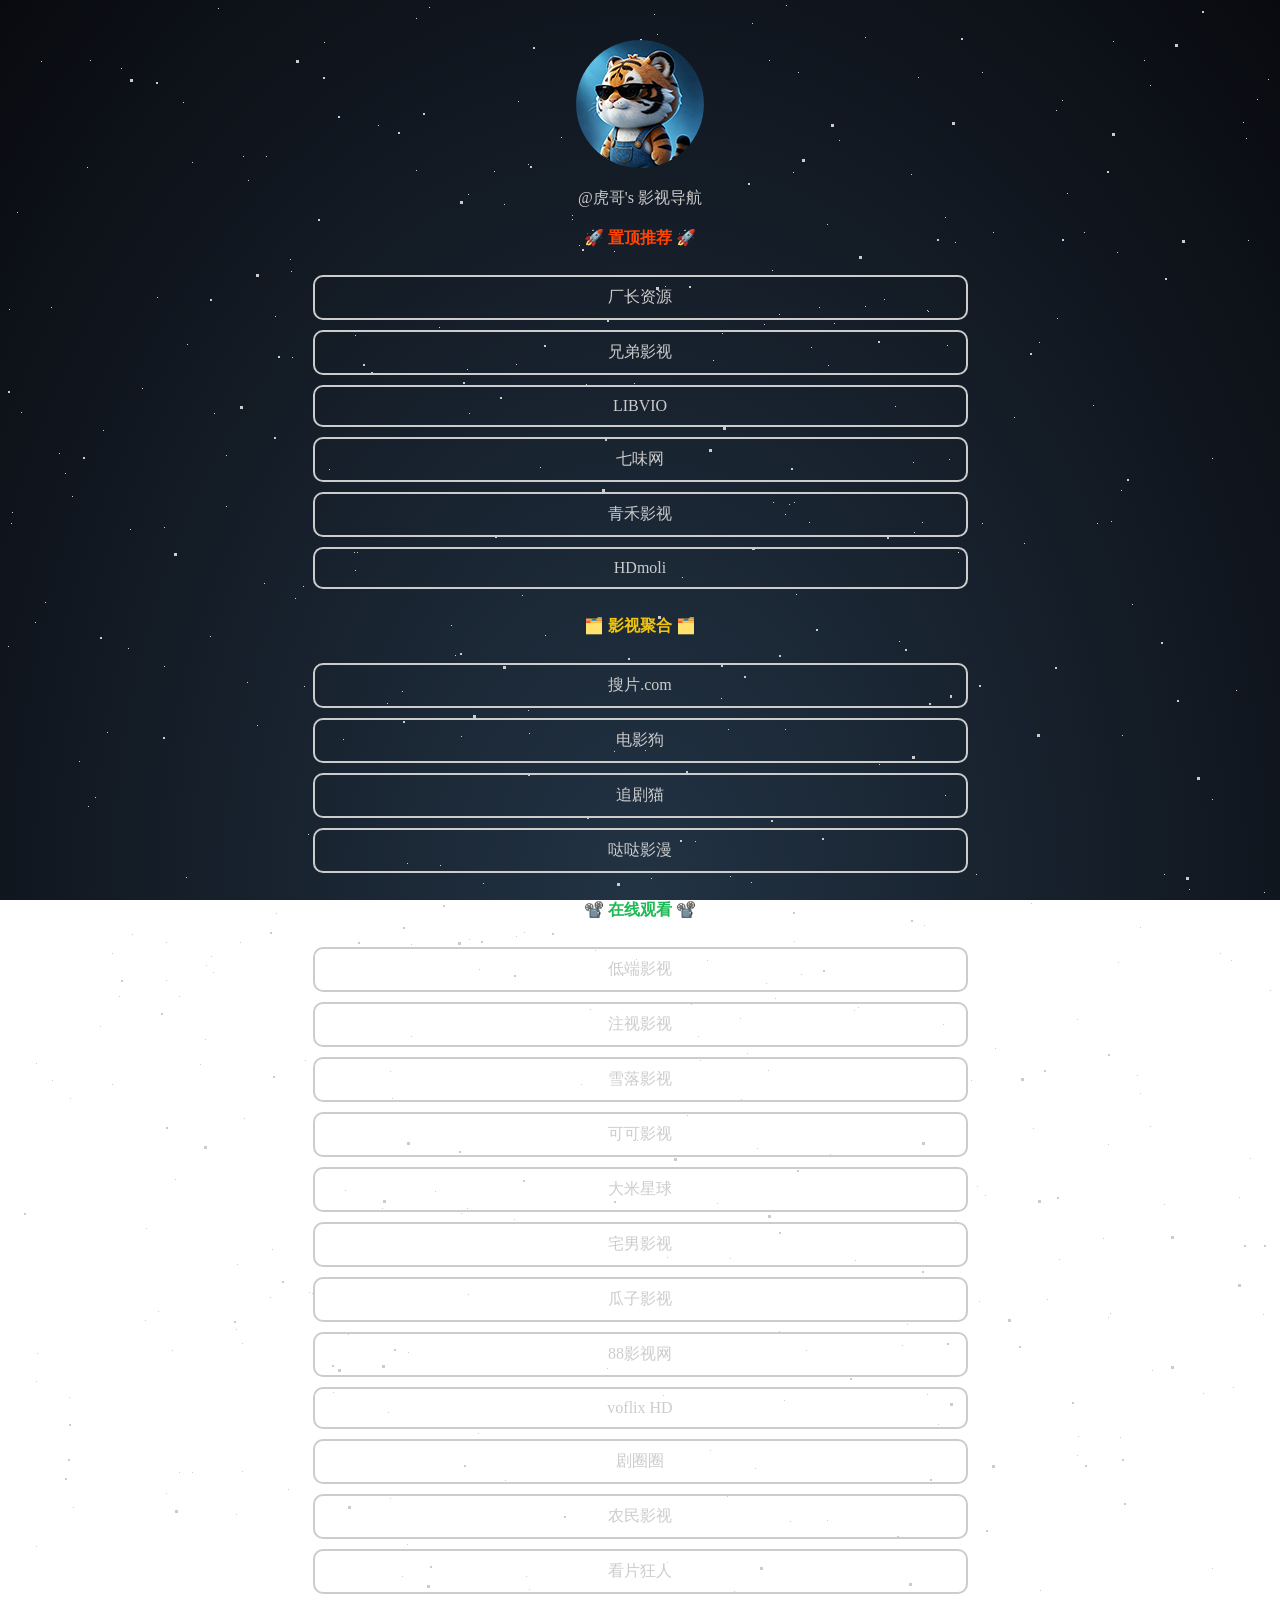
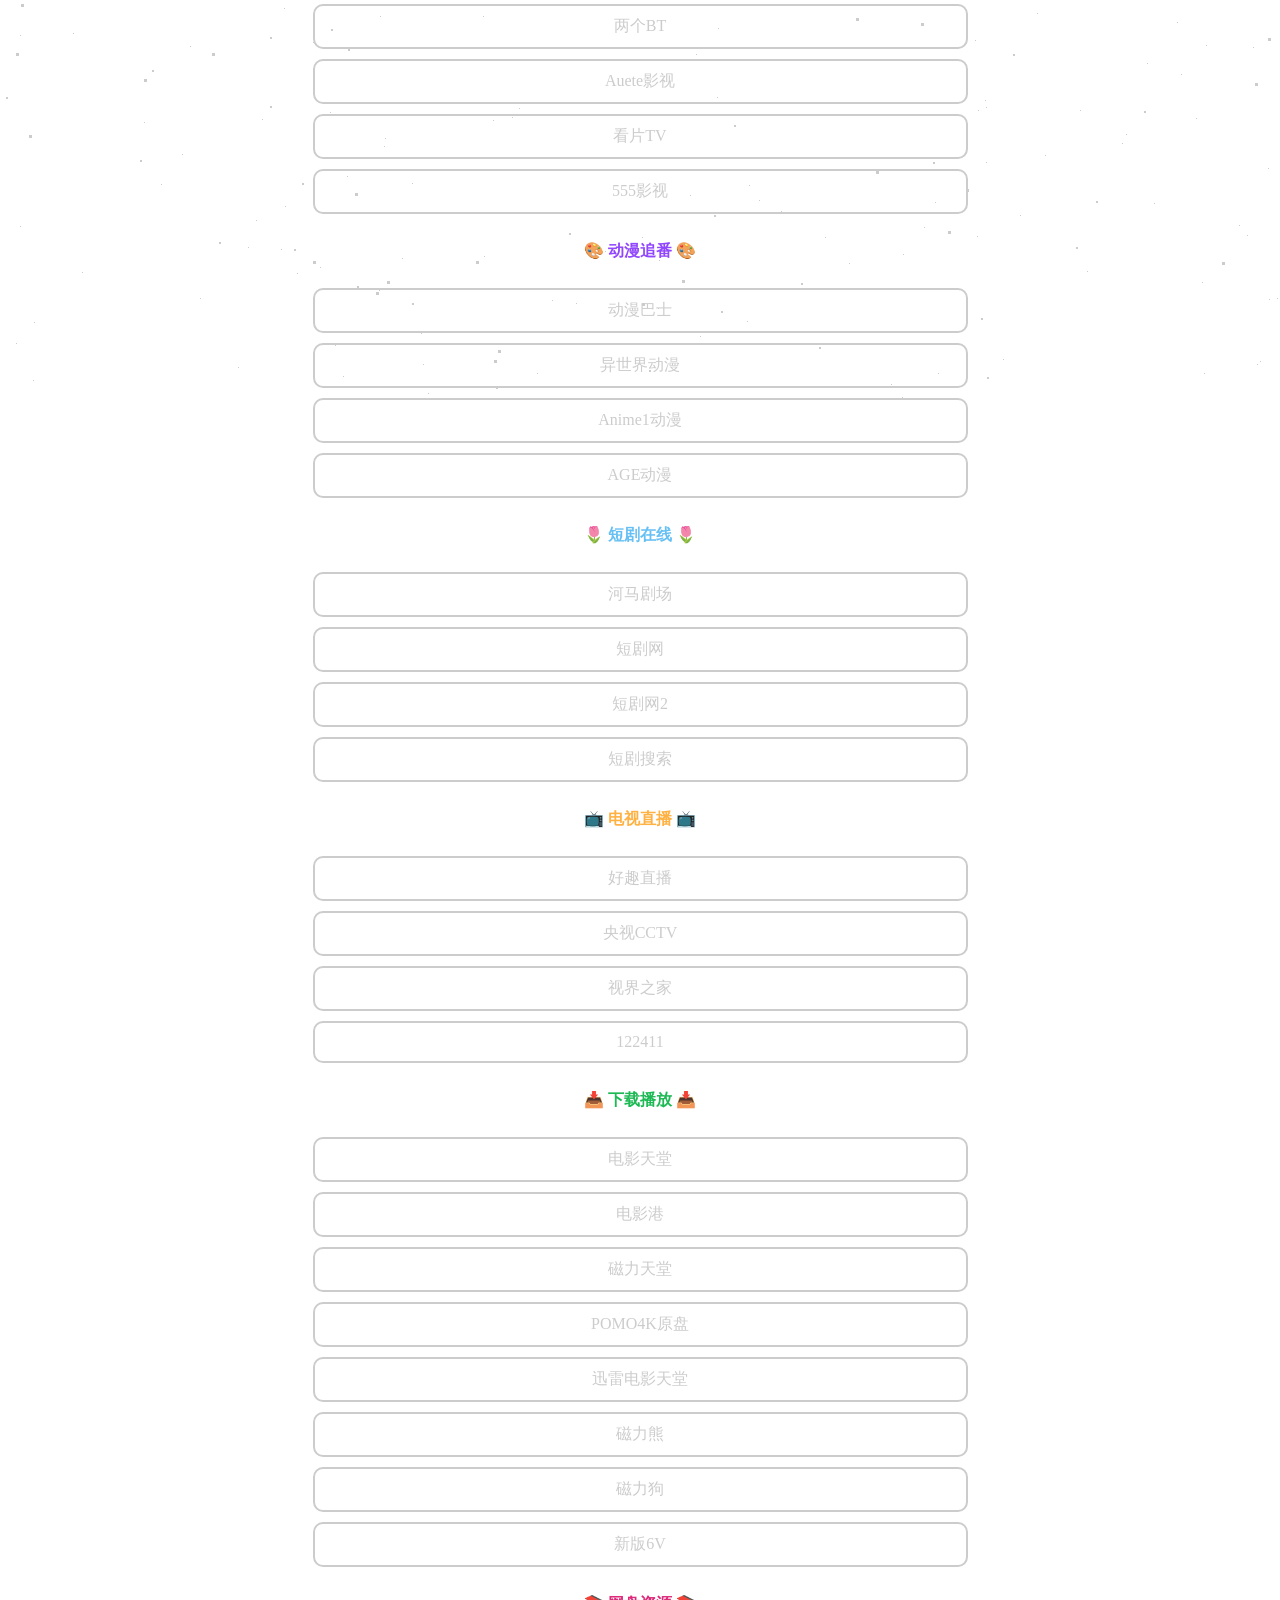
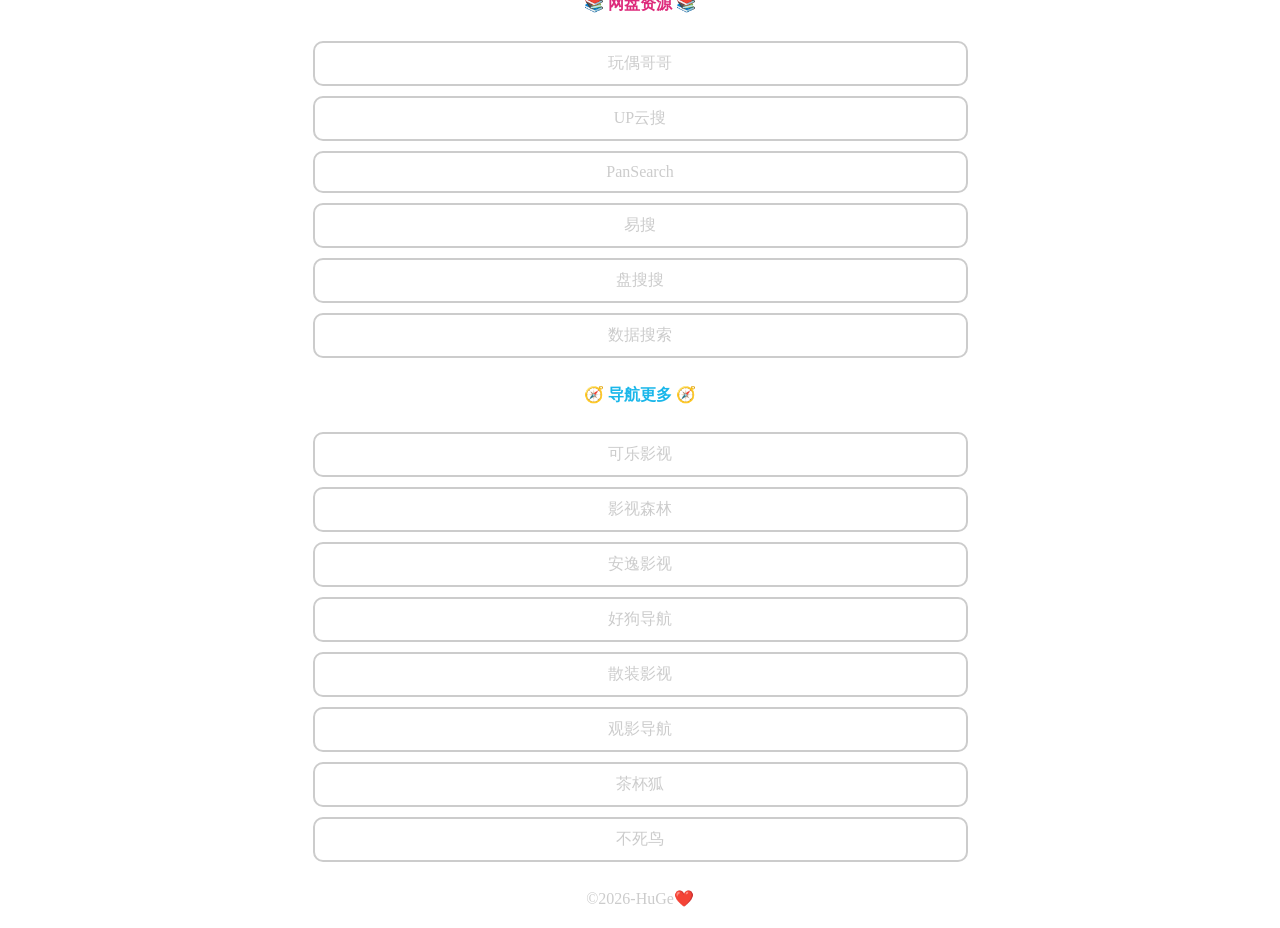
==== commit f8ae8af2: "Update index.html" ====
--- a/index.html
+++ b/index.html
@@ -45,8 +45,8 @@
       <a class="link" href="https://www.qn63.com/" target="_blank">
         七味网
       </a>
-      <a class="link" href="https://www.freeok.la/" target="_blank">
-        OK影视
+      <a class="link" href="https://movie.qhdaohang.cn/" target="_blank">
+        青禾影视
       </a>
       <a class="link" href="https://www.hdmoli.com/" target="_blank">
         HDmoli
@@ -92,6 +92,9 @@
       <a class="link" href="https://dmxq.net/" target="_blank">
         大米星球
       </a>
+      <a class="link" href="https://znys.top/" target="_blank">
+        宅男影视
+      </a>
       <a class="link" href="https://gz360.tv/" target="_blank">
         瓜子影视
       </a>
@@ -195,6 +198,9 @@
       <a class="link" href="https://www.clgod.xyz/" target="_blank">
         磁力天堂
       </a>
+      <a class="link" href="https://pomo.mom/" target="_blank">
+        POMO4K原盘
+      </a>
       <a class="link" href="https://xunlei8.cc/" target="_blank">
         迅雷电影天堂
       </a>
@@ -254,6 +260,9 @@
       <a class="link" href="http://www.v.1xn1.com/" target="_blank">
         散装影视 
       </a>
+      <a class="link" href="https://www.guannav.com/" target="_blank">
+        观影导航 
+      </a>
       <a class="link" href="https://cupfox.app/" target="_blank">
         茶杯狐
       </a>
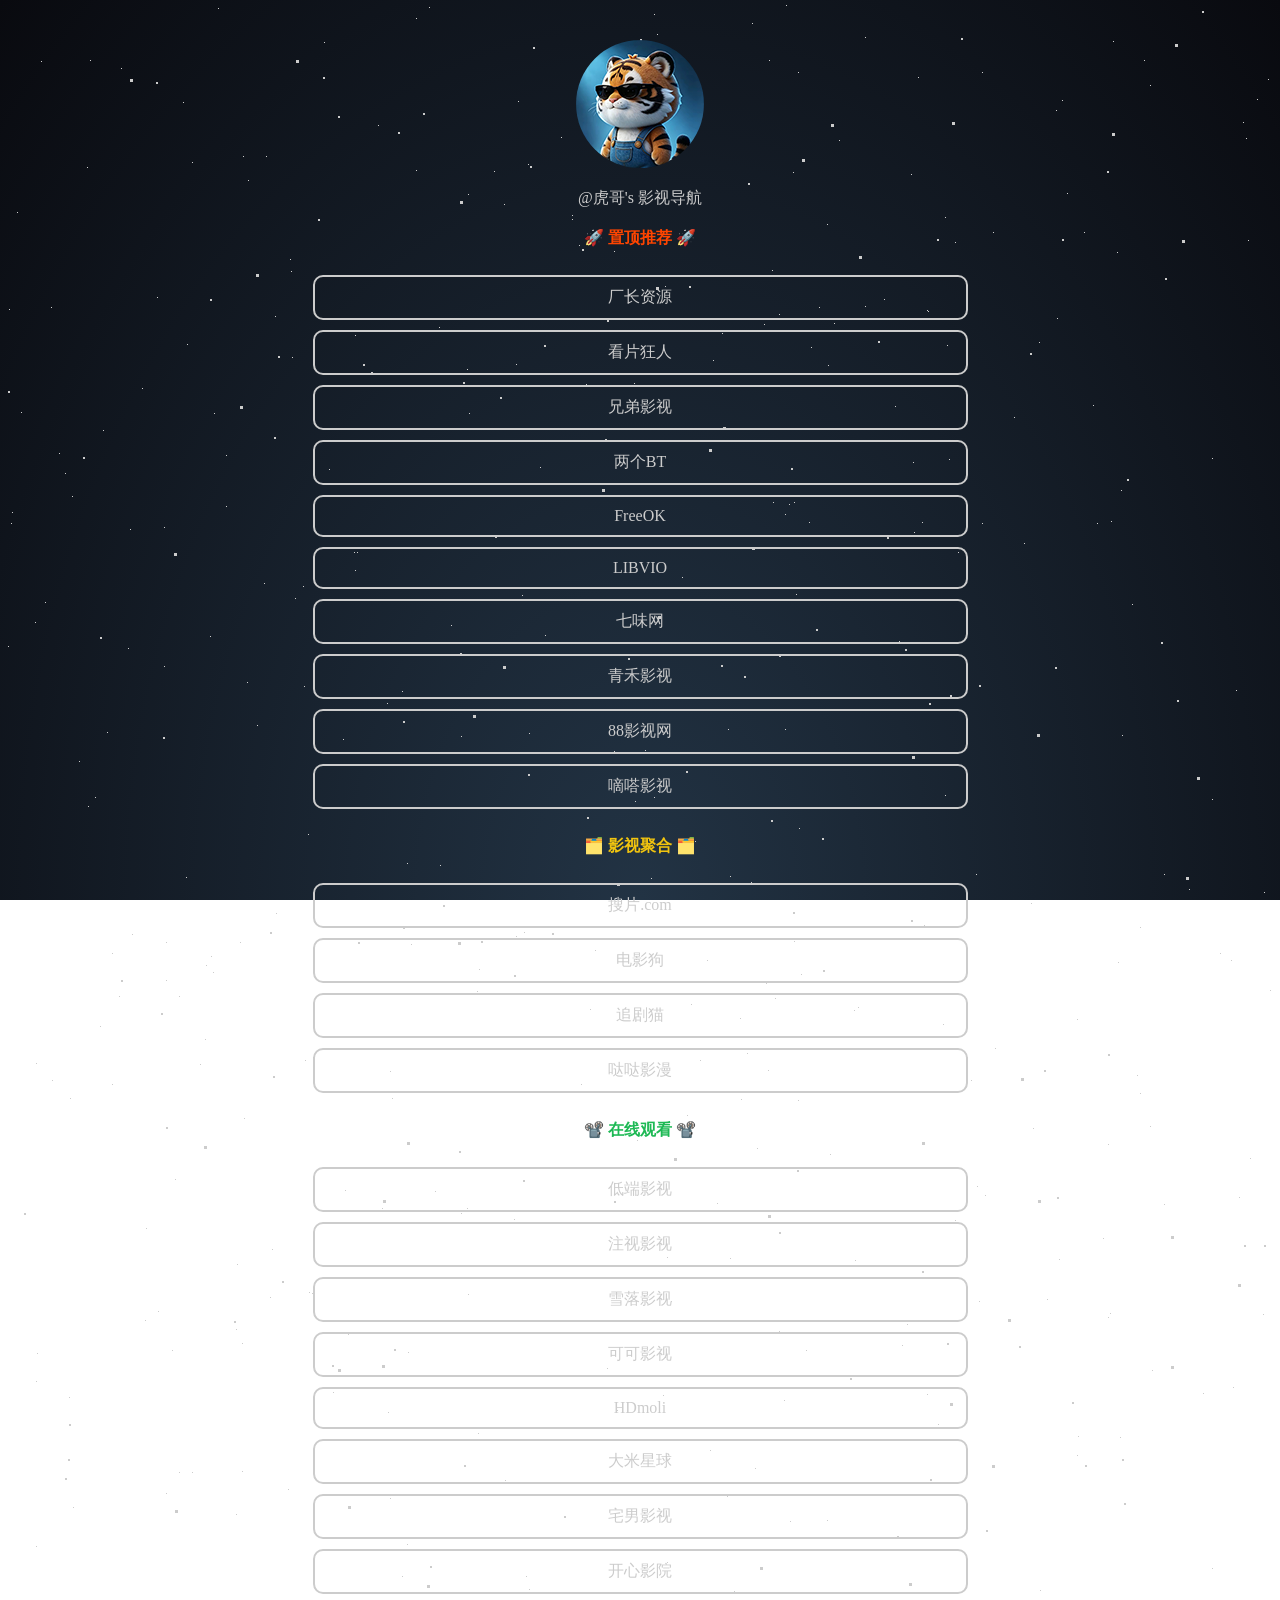
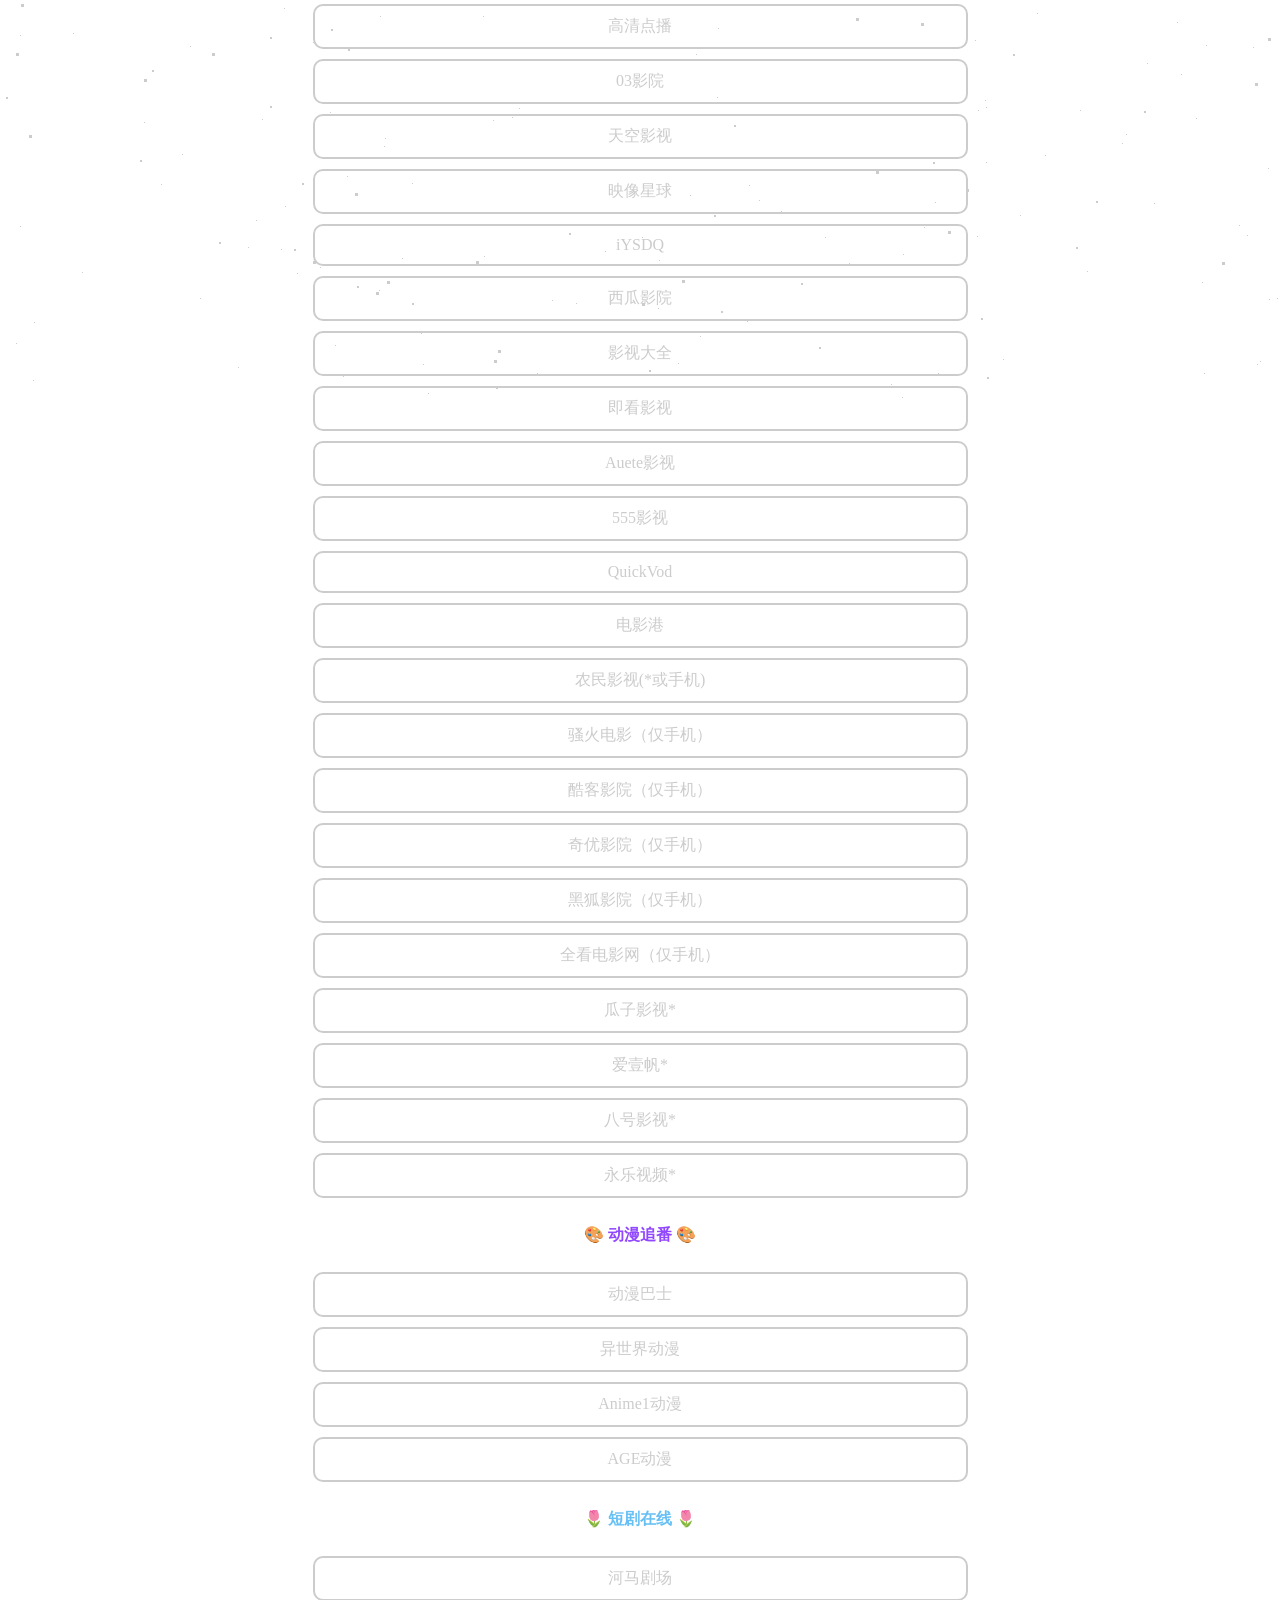
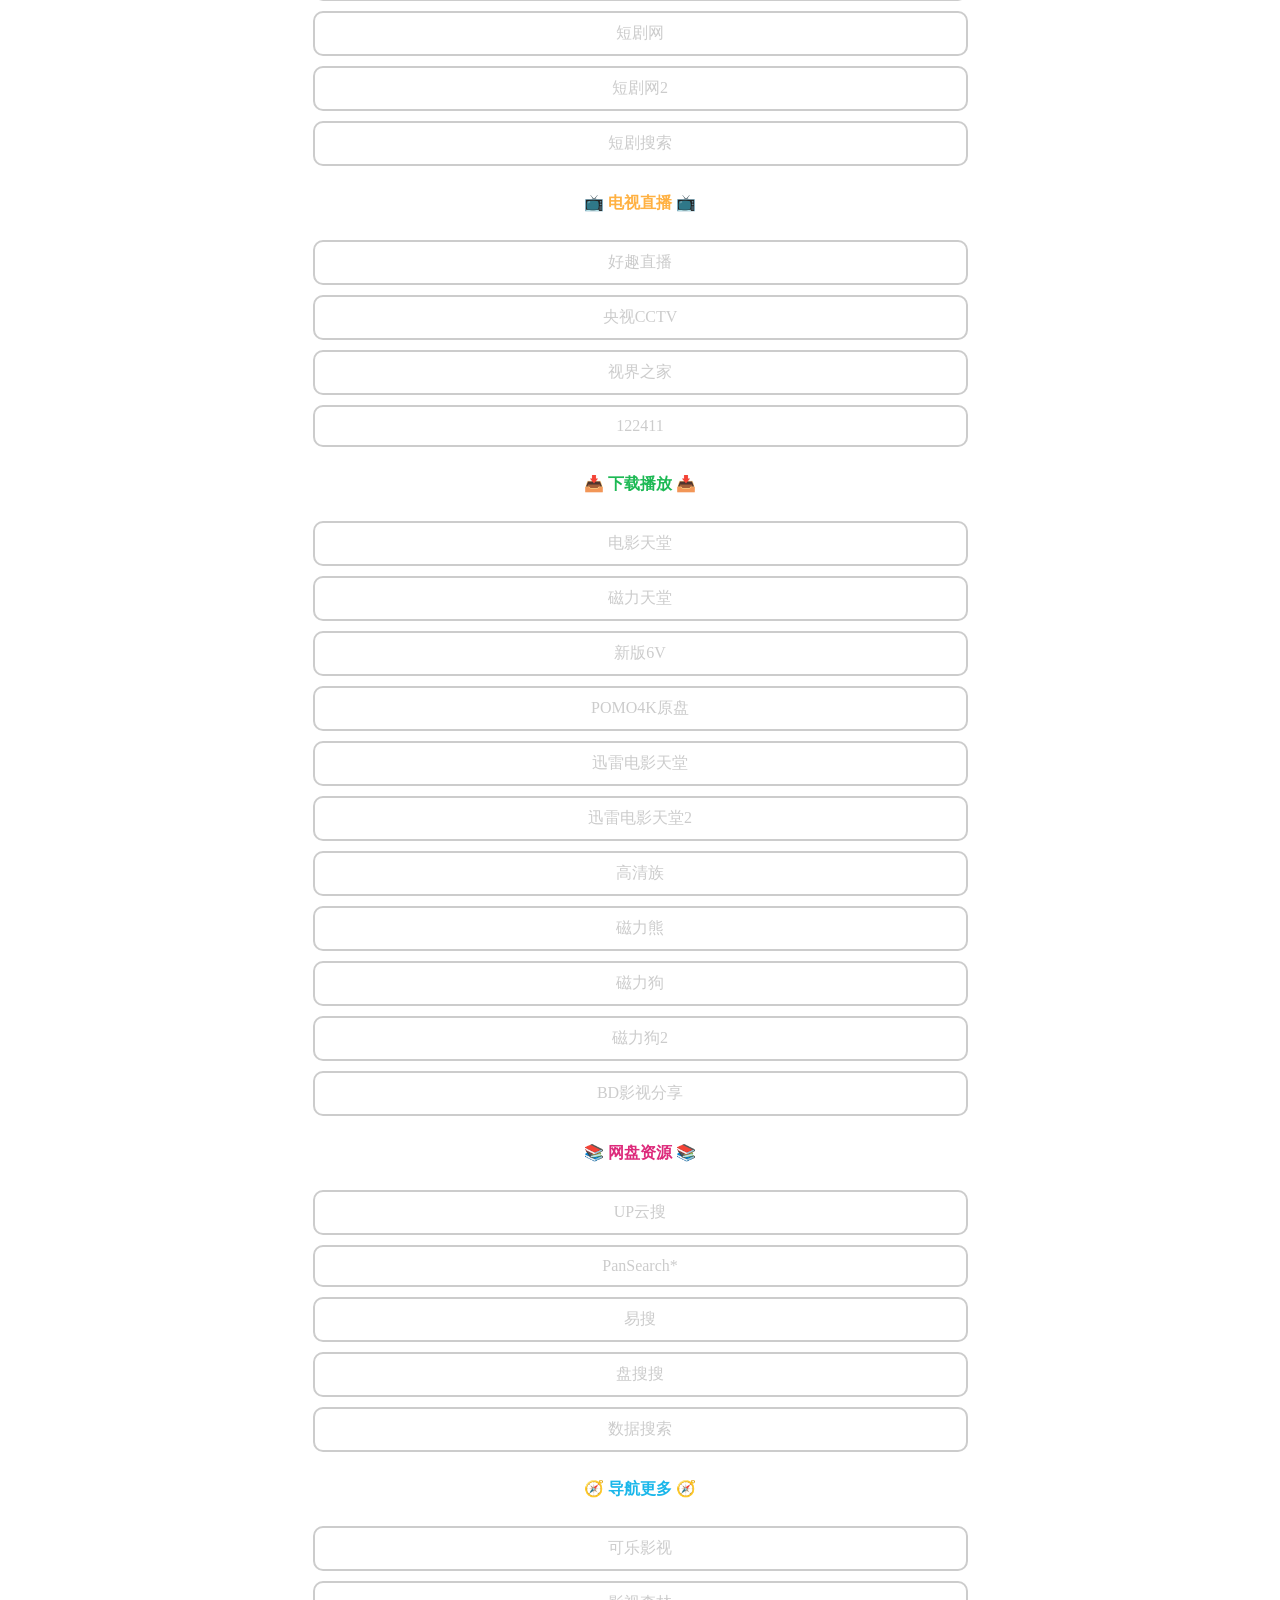
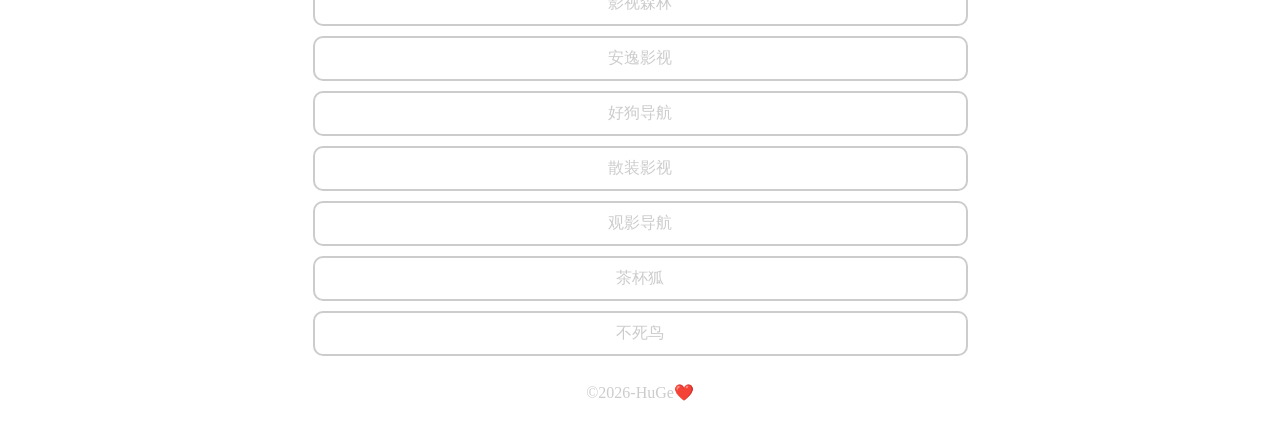
==== commit d1822ffa: "Update index.html" ====
--- a/index.html
+++ b/index.html
@@ -33,98 +33,152 @@
     </div>
 
     <div class="links">
-      <a class="link" href="https://www.czzy77.com/" target="_blank">
+      <a class="link" href="https://czzyv.com" target="_blank">
         厂长资源
+      </a>
+      <a class="link" href="https://www.kpkuang.fyi/" target="_blank">
+        看片狂人
       </a>
       <a class="link" href="https://www.brovod.com/" target="_blank">
         兄弟影视
       </a>
-      <a class="link" href="https://www.libvio.app" target="_blank">
+      <a class="link" href="https://www.bttwo.me/" target="_blank">
+        两个BT
+      </a>
+      <a class="link" href="https://www.freeokk.pro/" target="_blank">
+        FreeOK
+      </a>
+      <a class="link" href="https://www.libvio.run/" target="_blank">
         LIBVIO
       </a>
-      <a class="link" href="https://www.qn63.com/" target="_blank">
+      <a class="link" href="https://www.qwnull.com/" target="_blank">
         七味网
       </a>
       <a class="link" href="https://movie.qhdaohang.cn/" target="_blank">
         青禾影视
       </a>
+      <a class="link" href="https://www.88mv.vip/" target="_blank">
+        88影视网
+      </a>
+      <a class="link" href="https://www.didahd.pro/" target="_blank">
+        嘀嗒影视
+      </a>
+    </div>
+
+    <div class="category">
+      🗂️ <span class="warning3">影视聚合</span> 🗂️
+    </div>
+
+    <div class="links">
+      <a class="link" href="https://soupian.plus/" target="_blank">
+        搜片.com
+      </a>
+      <a class="link" href="https://www.dyg2024.com/" target="_blank">
+        电影狗
+      </a>
+      <a class="link" href="https://zhuiyingmiao.vip/" target="_blank">
+        追剧猫
+      </a>
+      <a class="link" href="https://www.dddym.com/" target="_blank">
+        哒哒影漫
+      </a>
+    </div>
+
+    <div class="category">
+      📽️ <span class="success2">在线观看</span> 📽️
+    </div>
+
+    <div class="links">
+      <a class="link" href="https://ddys.forum/" target="_blank">
+        低端影视
+      </a>
+      <a class="link" href="https://gazes.top/" target="_blank">
+        注视影视
+      </a>
+      <a class="link" href="https://xlys.me/" target="_blank">
+        雪落影视
+      </a>
+      <a class="link" href="https://www.kkys05.com/" target="_blank">
+        可可影视
+      </a>
       <a class="link" href="https://www.hdmoli.com/" target="_blank">
         HDmoli
       </a>
-    </div>
-
-    <div class="category">
-      🗂️ <span class="warning3">影视聚合</span> 🗂️
-    </div>
-
-    <div class="links">
-      <a class="link" href="https://soupian.plus/" target="_blank">
-        搜片.com
-      </a>
-      <a class="link" href="https://www.dyg2024.com/" target="_blank">
-        电影狗
-      </a>
-      <a class="link" href="https://zhuiyingmiao.vip/" target="_blank">
-        追剧猫
-      </a>
-      <a class="link" href="https://www.dddym.com/" target="_blank">
-        哒哒影漫
-      </a>
-    </div>
-
-    <div class="category">
-      📽️ <span class="success2">在线观看</span> 📽️
-    </div>
-
-    <div class="links">
-      <a class="link" href="https://ddys.forum/" target="_blank">
-        低端影视
-      </a>
-      <a class="link" href="https://gazes.top/" target="_blank">
-        注视影视
-      </a>
-      <a class="link" href="https://xlys.me/" target="_blank">
-        雪落影视
-      </a>
-      <a class="link" href="https://www.kkys05.com/" target="_blank">
-        可可影视
-      </a>
       <a class="link" href="https://dmxq.net/" target="_blank">
         大米星球
       </a>
       <a class="link" href="https://znys.top/" target="_blank">
         宅男影视
       </a>
-      <a class="link" href="https://gz360.tv/" target="_blank">
-        瓜子影视
-      </a>
-      <a class="link" href="https://www.88mv.vip/" target="_blank">
-        88影视网
-      </a>
-      <a class="link" href="https://www.voflix.fun/" target="_blank">
-        voflix HD
-      </a>
-      <a class="link" href="https://www.jqqzx.cc/" target="_blank">
-        剧圈圈
-      </a>
-      <a class="link" href="https://www.nmdvd.cc/" target="_blank">
-        农民影视
-      </a>
-      <a class="link" href="https://www.kpkuang.fyi/" target="_blank">
-        看片狂人
-      </a>
-      <a class="link" href="https://www.bttwo.me/" target="_blank">
-        两个BT
+      <a class="link" href="https://www.kxyyhd.com/" target="_blank">
+        开心影院
+      </a>
+      <a class="link" href="https://www.hqvod.com/" target="_blank">
+        高清点播
+      </a>
+      <a class="link" href="https://www.03yy.live/" target="_blank">
+        03影院
+      </a>
+      <a class="link" href="https://skyyyds.com" target="_blank">
+        天空影视
+      </a>
+      <a class="link" href="https://www.yxxq30.cc/" target="_blank">
+        映像星球
+      </a>
+      <a class="link" href="https://www.iysdq.tv/" target="_blank">
+        iYSDQ
+      </a>
+      <a class="link" href="https://www.xiguadh.com/" target="_blank">
+        西瓜影院
+      </a>
+      <a class="link" href="http://www.welingo.com/" target="_blank">
+        影视大全
+      </a>
+      <a class="link" href="https://www.jkan.app/" target="_blank">
+        即看影视
       </a>
       <a class="link" href="https://au1080.com/" target="_blank">
         Auete影视
       </a>
-      <a class="link" href="https://kptv.us/" target="_blank">
-        看片TV
-      </a>
       <a class="link" href="https://www.555yy6.com" target="_blank">
         555影视
       </a>
+      <a class="link" href="https://www.quickvod.vip/" target="_blank">
+        QuickVod
+      </a>
+      <a class="link" href="https://www.dyg123.cc/" target="_blank">
+        电影港
+      </a>
+      <a class="link" href="https://www.nmdvd.cc/" target="_blank">
+        农民影视(*或手机)
+      </a>
+      <a class="link" href="https://shdy3.com/" target="_blank">
+        骚火电影（仅手机）
+      </a>
+      <a class="link" href="https://www.13699.tv/" target="_blank">
+        酷客影院（仅手机）
+      </a>
+      <a class="link" href="http://www.qiyoudy4.com/" target="_blank">
+        奇优影院（仅手机）
+      </a>
+      <a class="link" href="https://www.jubobo.com/" target="_blank">
+        黑狐影院（仅手机）
+      </a>
+      <a class="link" href="https://www.qkw1.com/" target="_blank">
+        全看电影网（仅手机）
+      </a>
+      <a class="link" href="https://gz360.tv/" target="_blank">
+        瓜子影视*
+      </a>
+      <a class="link" href="https://www.iyf.lv/" target="_blank">
+        爱壹帆*
+      </a>
+      <a class="link" href="https://www.bahaotv.com/" target="_blank">
+        八号影视*
+      </a>
+      <a class="link" href="https://www.xz8.cc/" target="_blank">
+        永乐视频*
+      </a>
     </div>
 
     <div class="category">
@@ -192,26 +246,35 @@
       <a class="link" href="https://www.dygod.net/" target="_blank">
         电影天堂
       </a>
-      <a class="link" href="https://www.dyg123.cc/" target="_blank">
-        电影港
-      </a>
       <a class="link" href="https://www.clgod.xyz/" target="_blank">
         磁力天堂
       </a>
+      <a class="link" href="https://www.xb6v.com/" target="_blank">
+        新版6V
+      </a>
       <a class="link" href="https://pomo.mom/" target="_blank">
         POMO4K原盘
       </a>
       <a class="link" href="https://xunlei8.cc/" target="_blank">
         迅雷电影天堂
       </a>
+      <a class="link" href="https://www.xl720.com/" target="_blank">
+        迅雷电影天堂2
+      </a>
+      <a class="link" href="https://www.hdzu.cc/" target="_blank">
+        高清族
+      </a>
       <a class="link" href="https://www.cilixiong.org/" target="_blank">
         磁力熊
       </a>
+      <a class="link" href="https://clg55.top/" target="_blank">
+        磁力狗
+      </a>
       <a class="link" href="https://xn--tfr036ez7d.xyz/" target="_blank">
-        磁力狗
-      </a>
-      <a class="link" href="https://www.xb6v.com/" target="_blank">
-        新版6V
+        磁力狗2
+      </a>
+      <a class="link" href="https://www.bdys2020.com/" target="_blank">
+        BD影视分享
       </a>
     </div>
 
@@ -220,14 +283,14 @@
     </div>
 
     <div class="links">
-      <a class="link" href="https://wogg.xxooo.cf/" target="_blank">
+      <!-- <a class="link" href="https://wogg.xxooo.cf/" target="_blank">
         玩偶哥哥
-      </a>
+      </a> -->
       <a class="link" href="https://www.upyunso.com/" target="_blank">
         UP云搜
       </a>
       <a class="link" href="https://www.pansearch.me/" target="_blank">
-        PanSearch
+        PanSearch*
       </a>
       <a class="link" href="https://yiso.work/" target="_blank">
         易搜
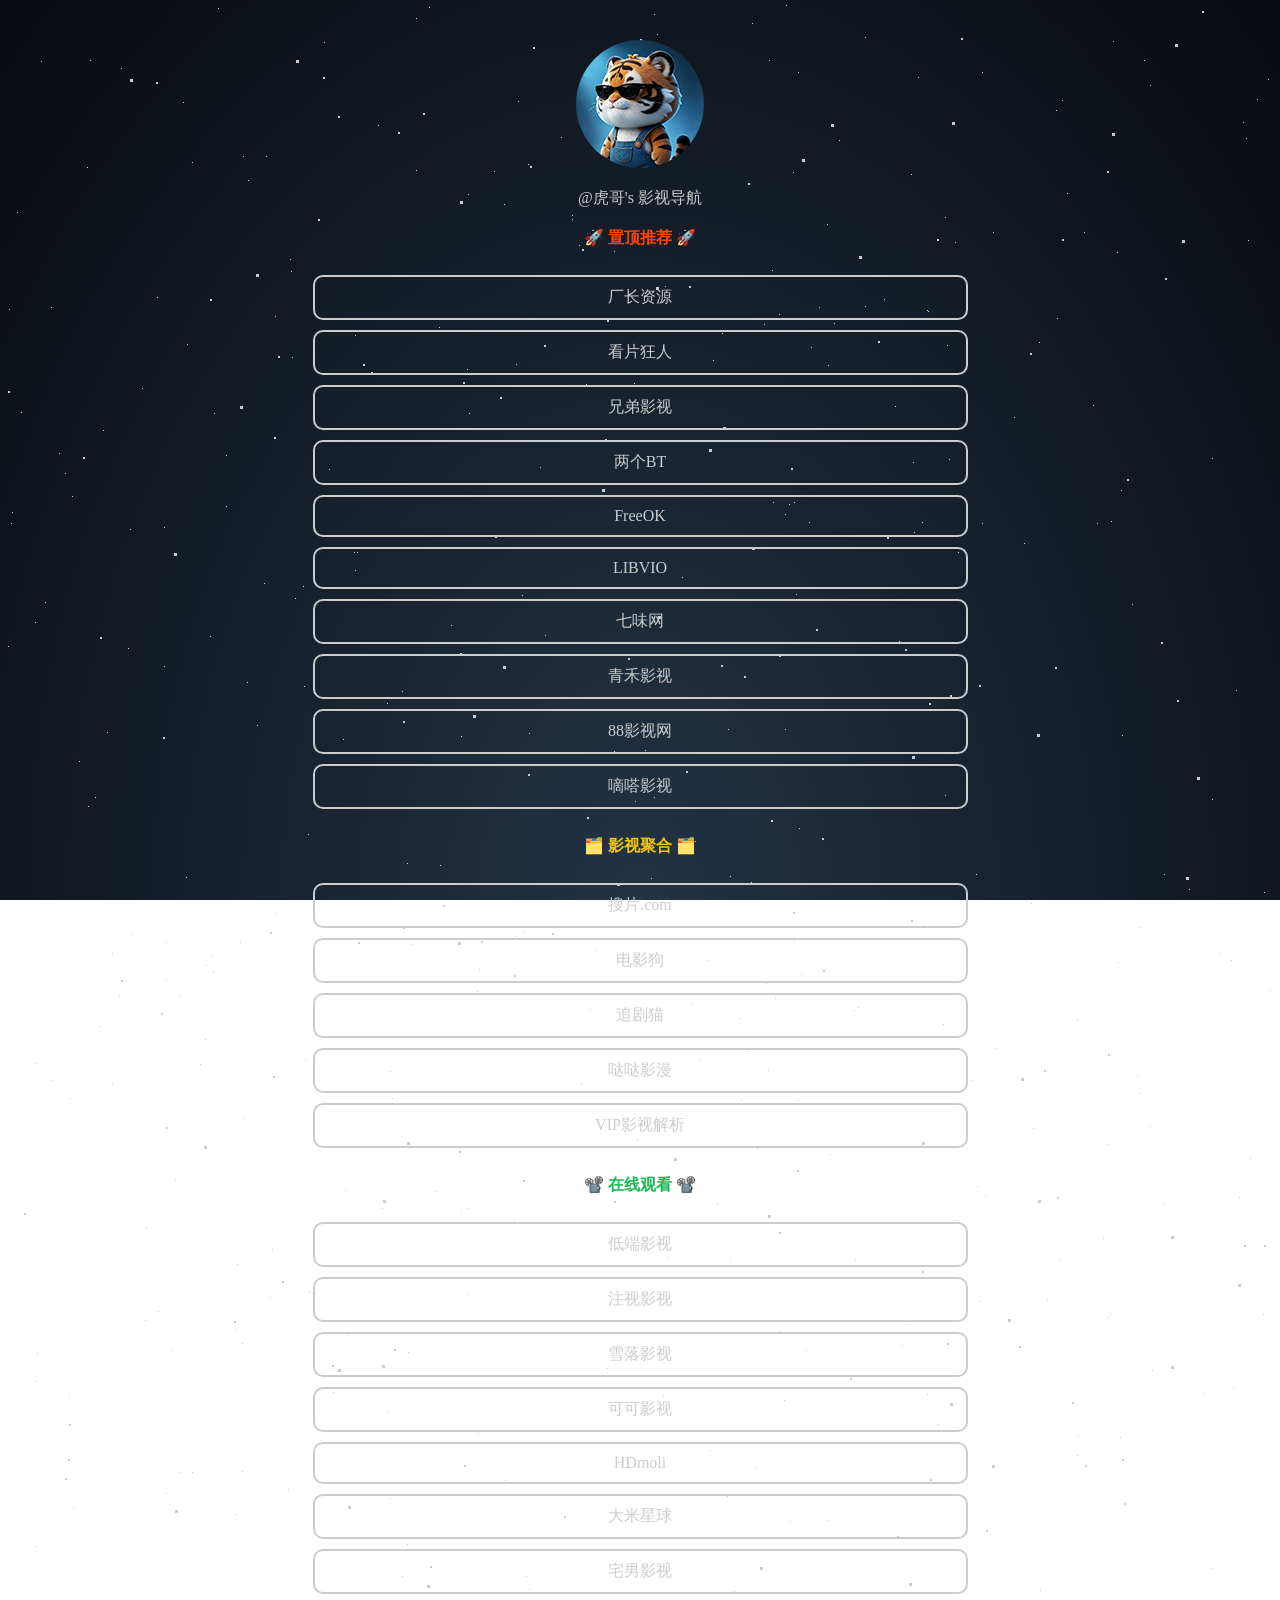
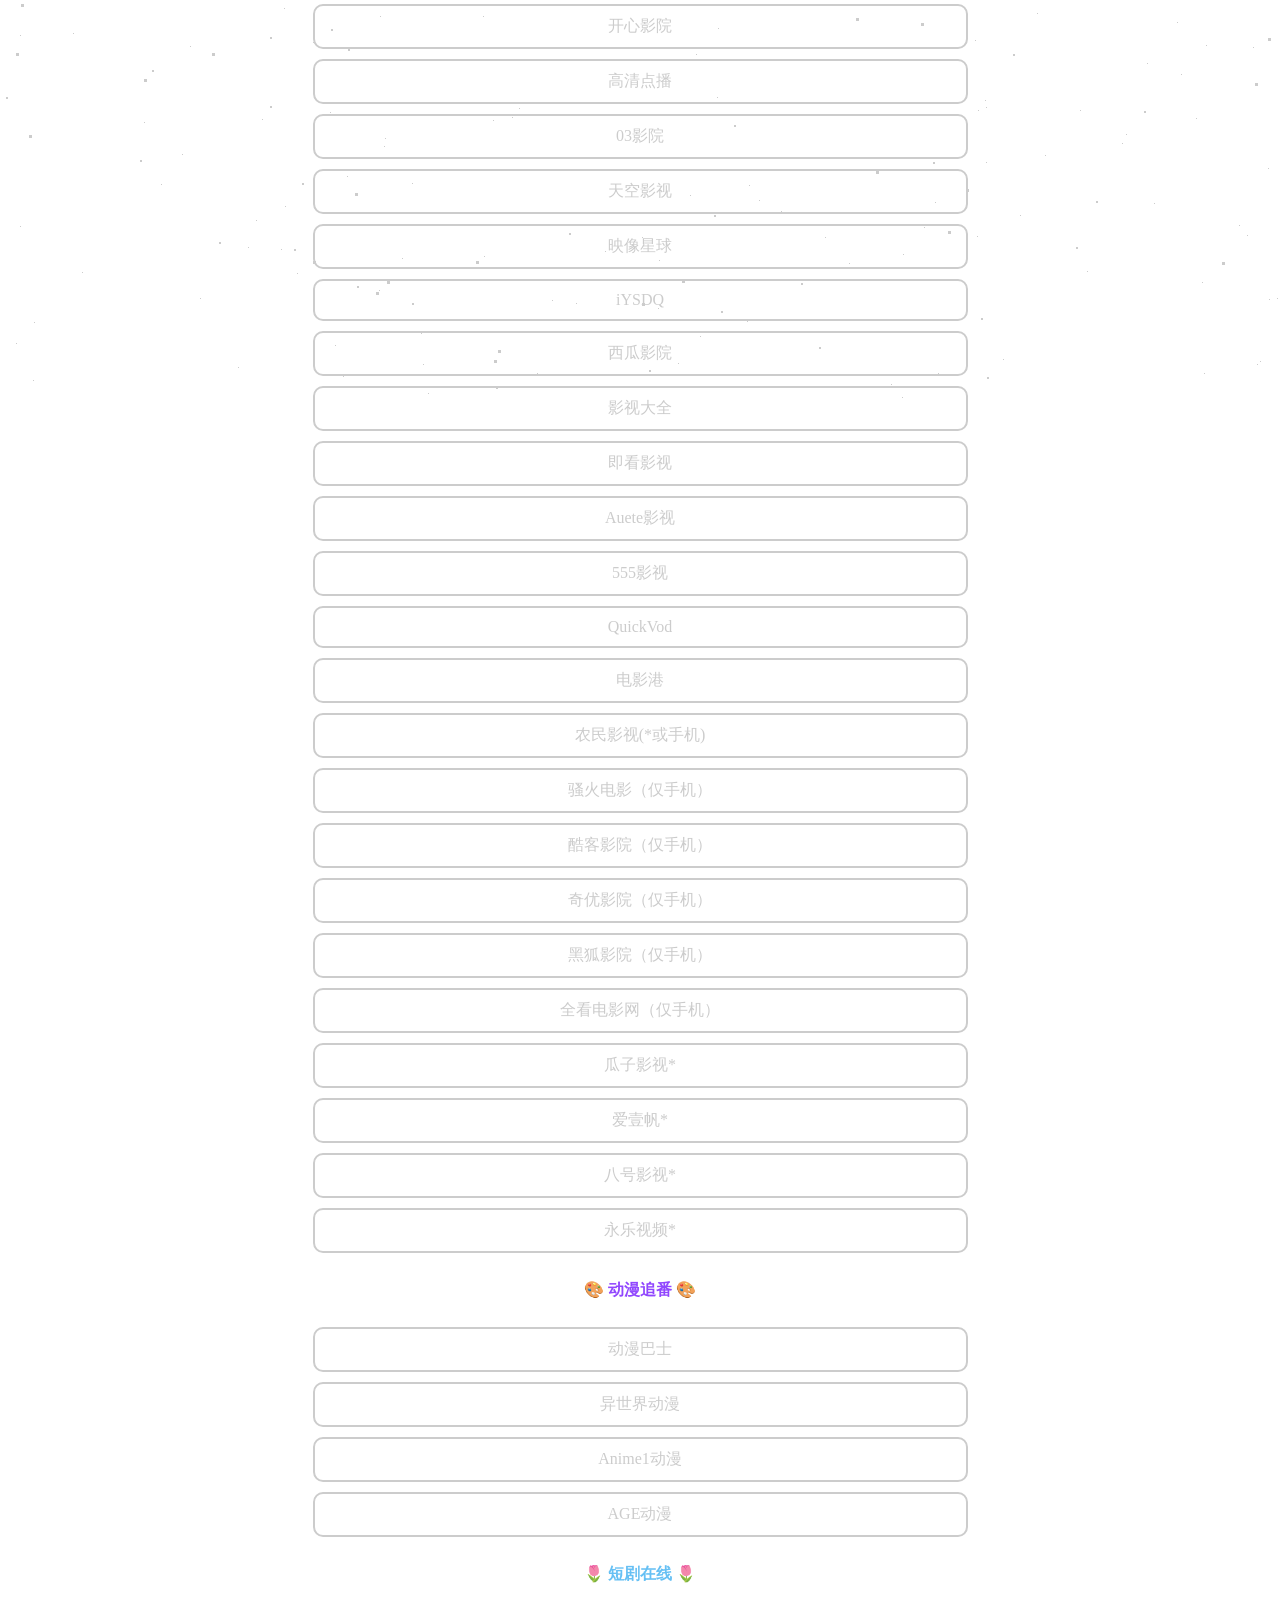
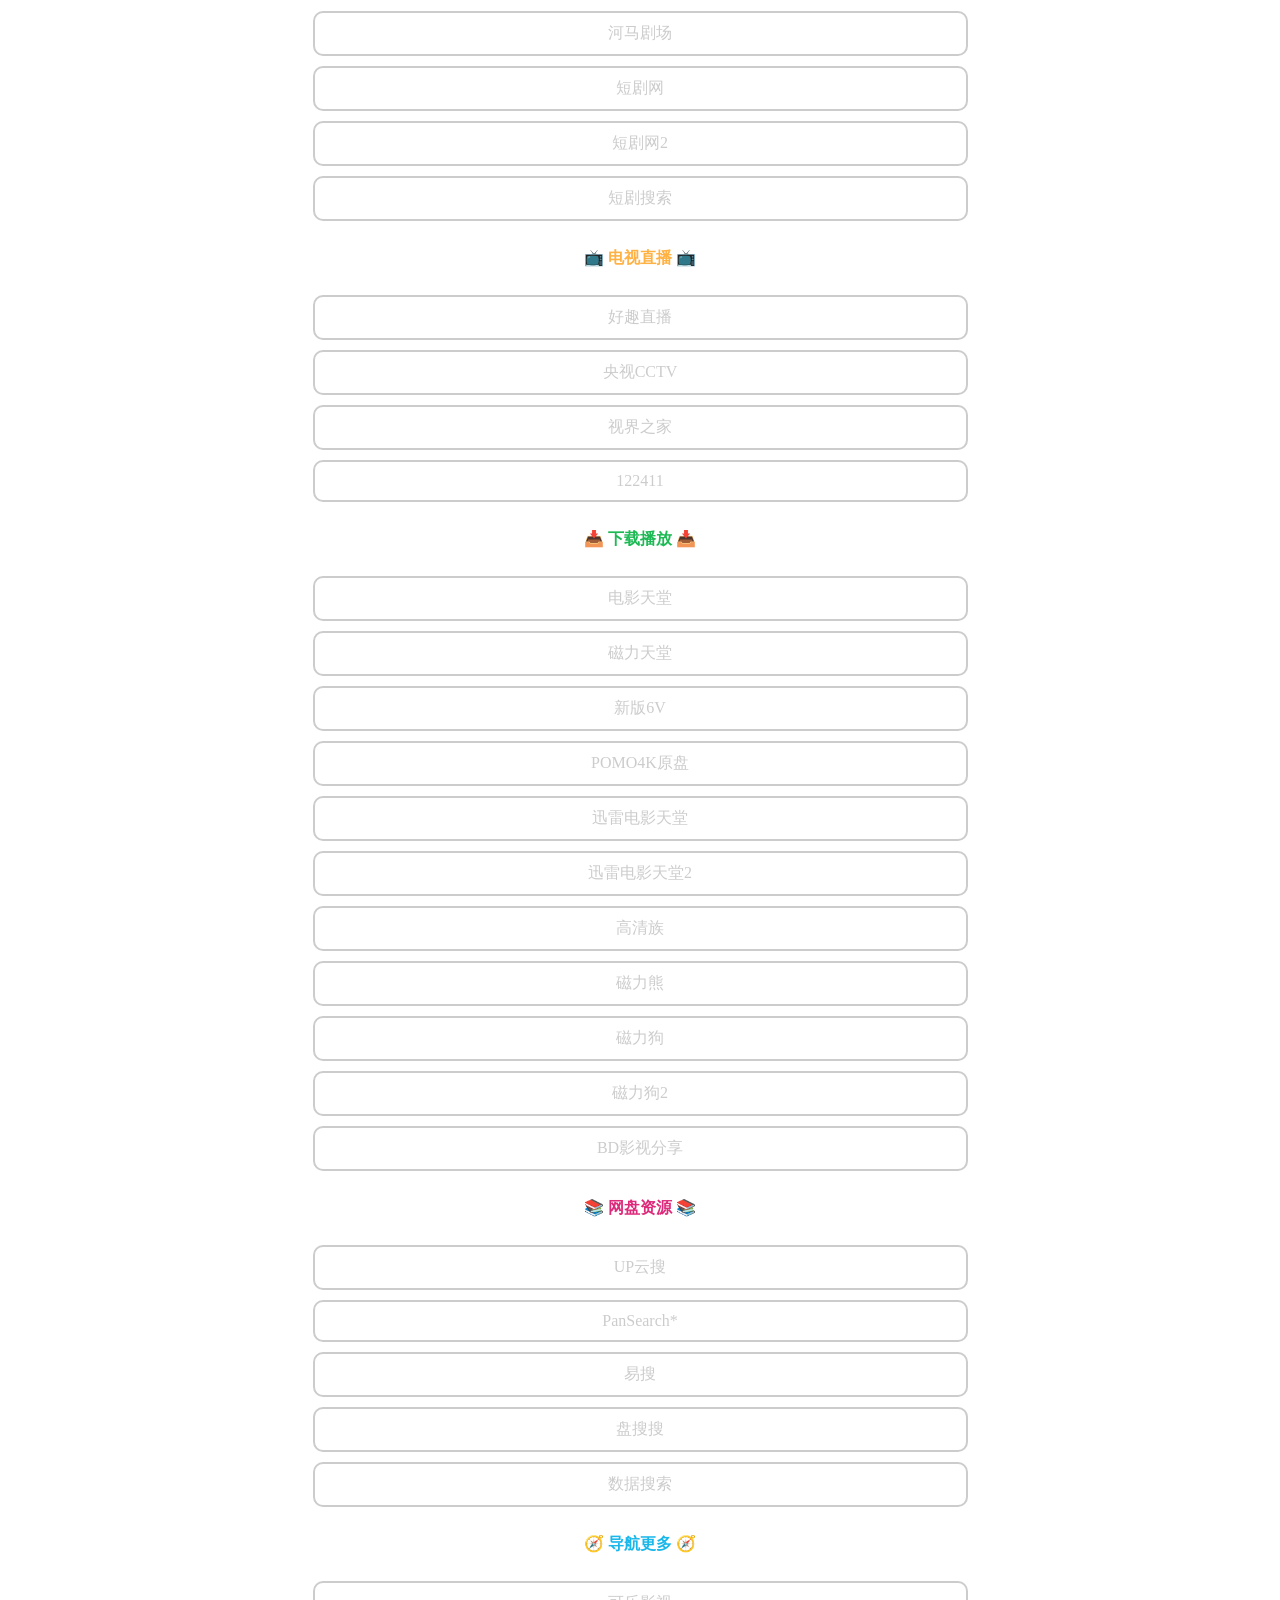
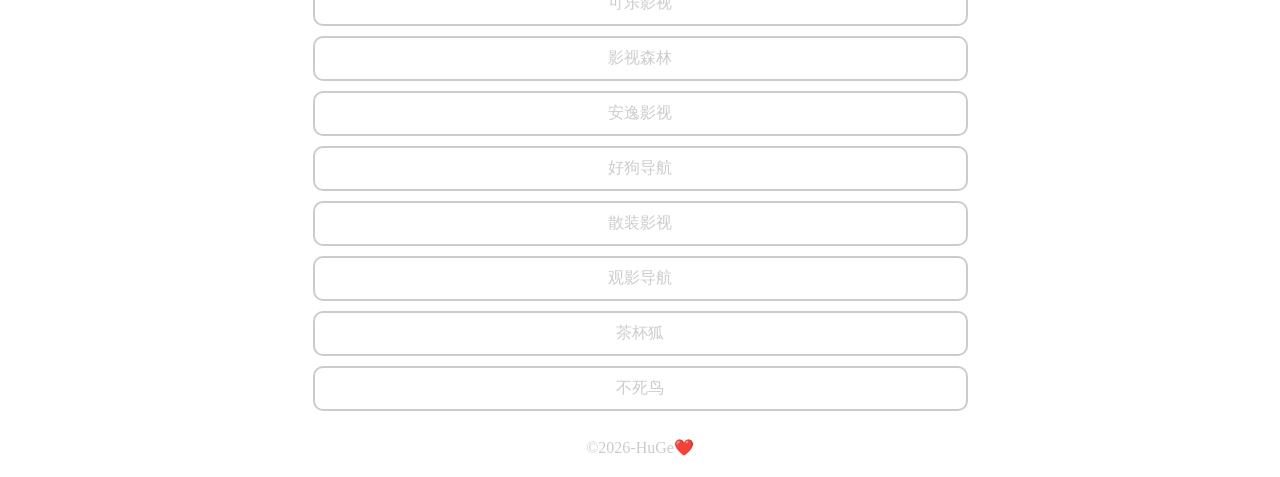
==== commit 77a784b3: "Update index.html" ====
--- a/index.html
+++ b/index.html
@@ -3,6 +3,7 @@
   <head>
     <meta charset="UTF-8">
     <meta name="viewport" content="width=device-width, initial-scale=1.0">
+    <meta name="robots" content="noindex, nofollow">
     <title>虎哥影视导航</title>
     <!-- Favicon -->
     <link rel="icon" href="logo.png" type="image/x-icon" />
@@ -33,7 +34,7 @@
     </div>
 
     <div class="links">
-      <a class="link" href="https://czzyv.com" target="_blank">
+      <a class="link" href="https://www.4kcz.com/" target="_blank">
         厂长资源
       </a>
       <a class="link" href="https://www.kpkuang.fyi/" target="_blank">
@@ -81,6 +82,9 @@
       </a>
       <a class="link" href="https://www.dddym.com/" target="_blank">
         哒哒影漫
+      </a>
+      <a class="link" href="http://cctv.3d.tc/v/" target="_blank">
+        VIP影视解析
       </a>
     </div>
 
